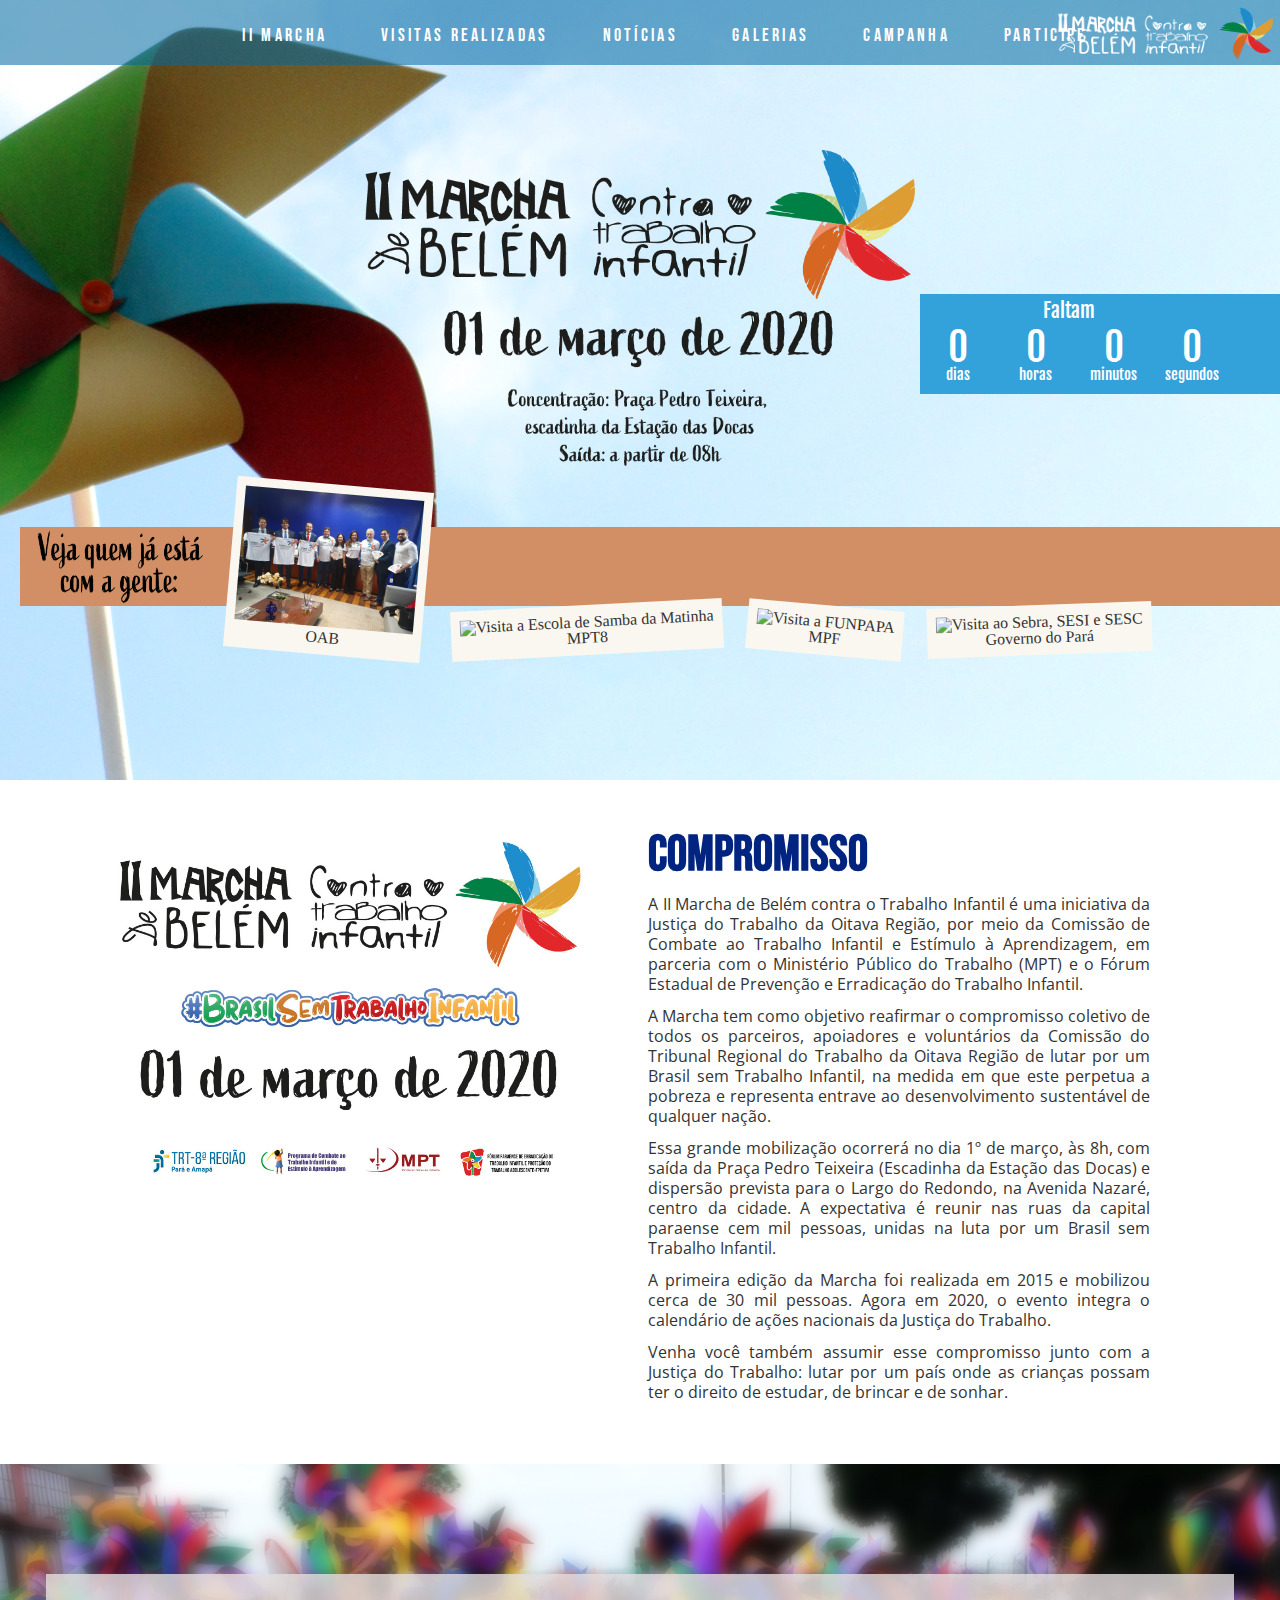
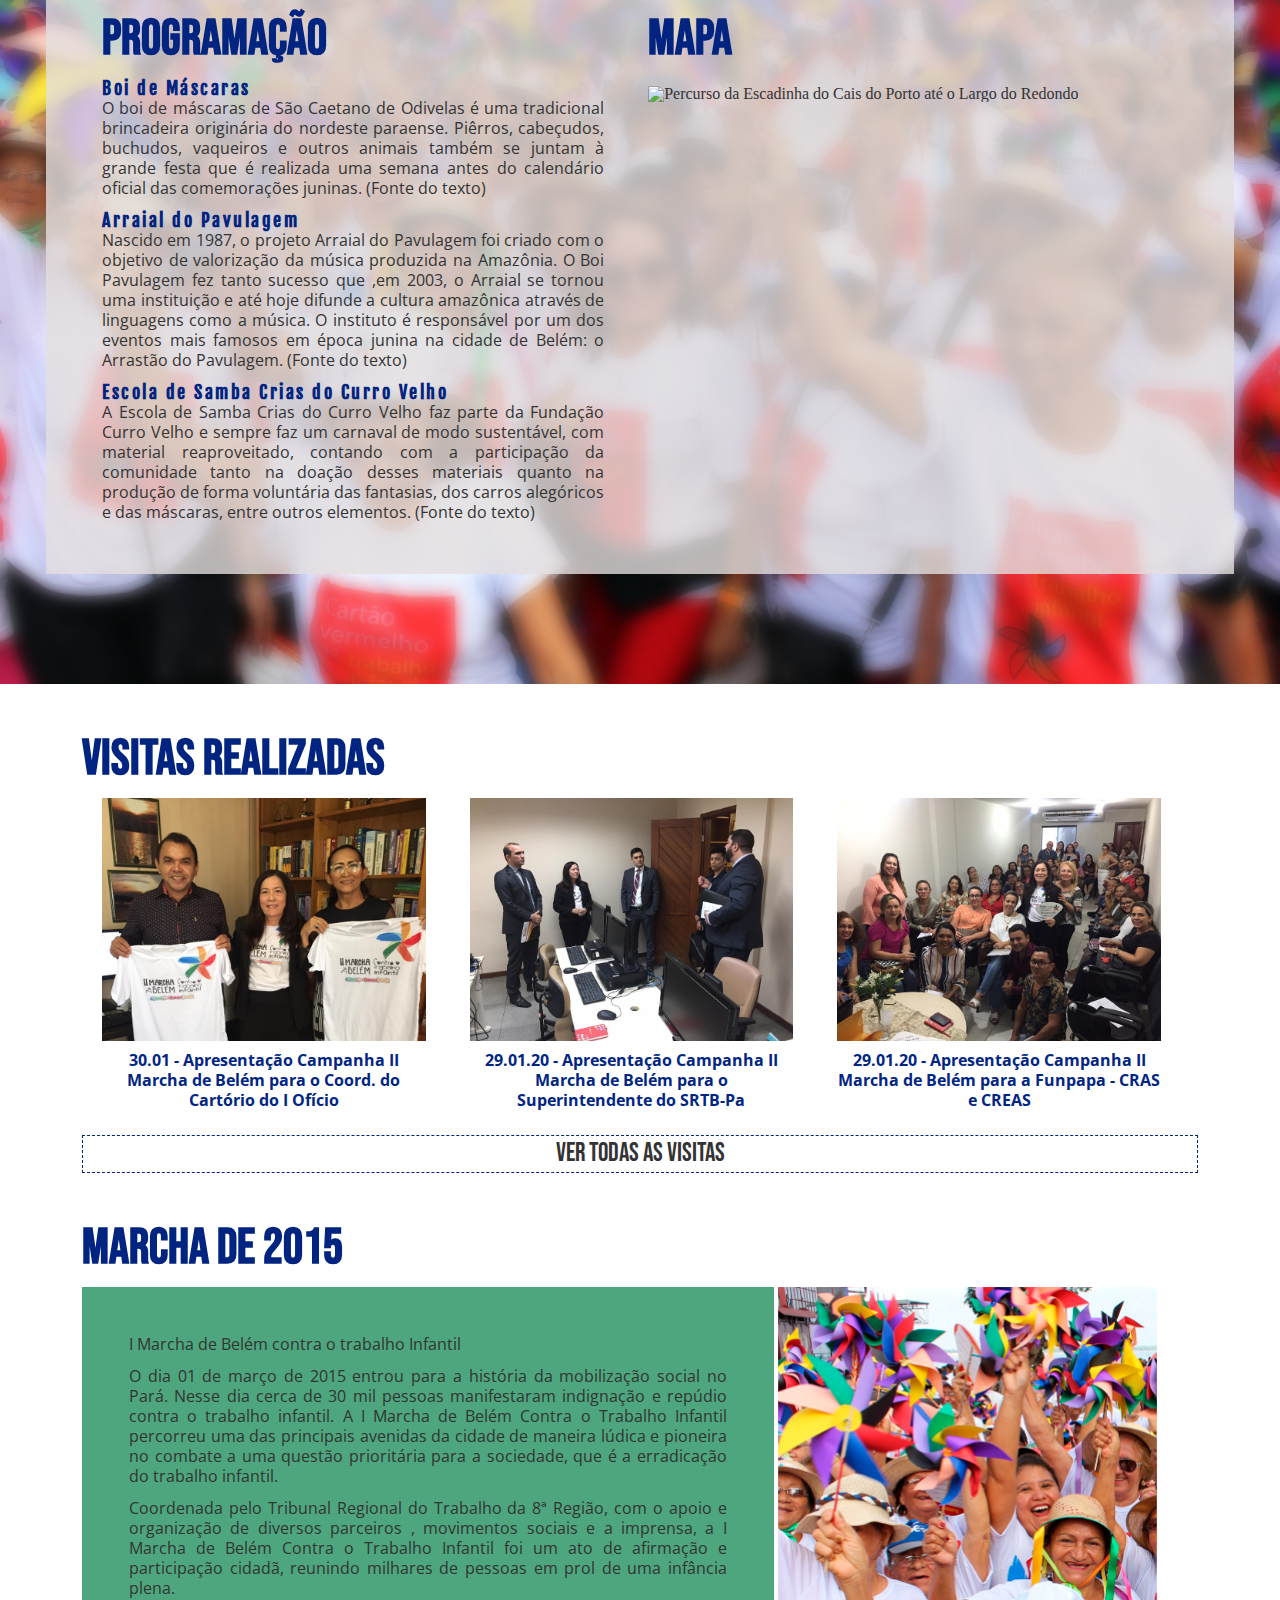
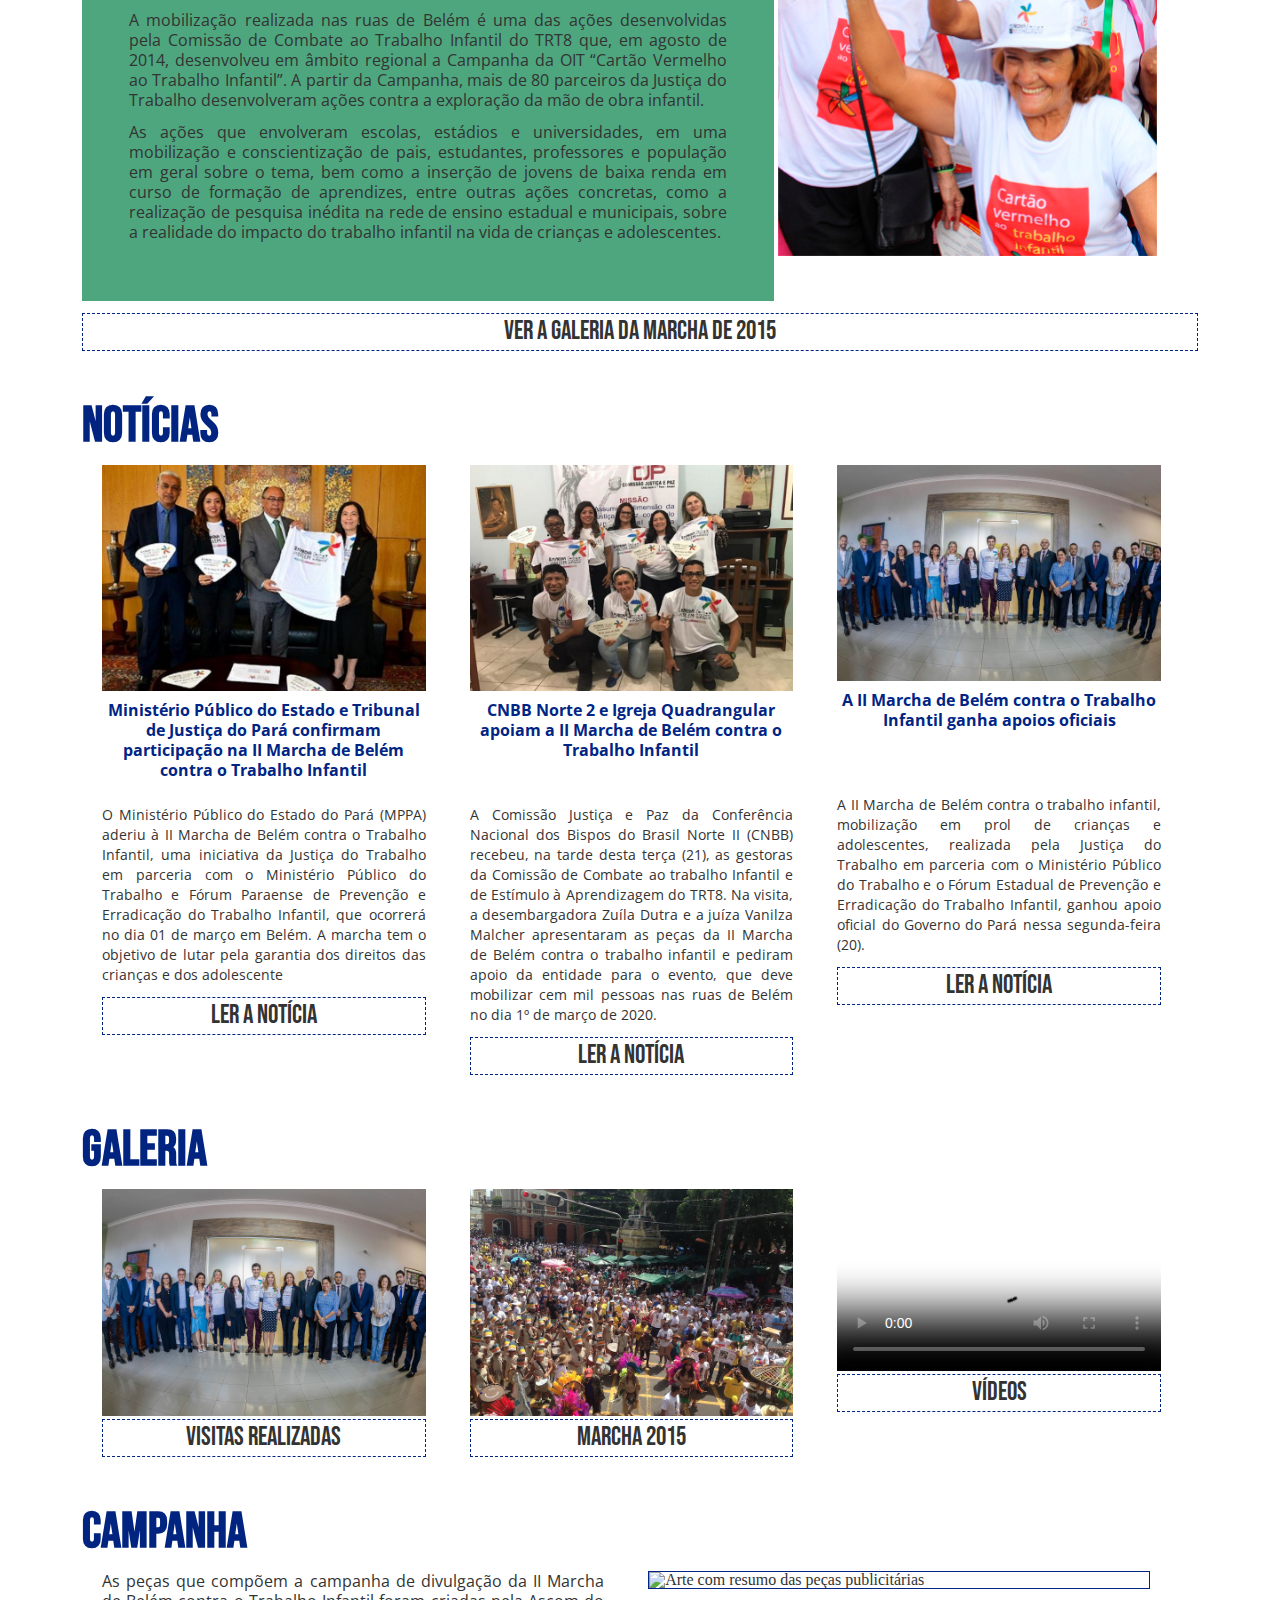
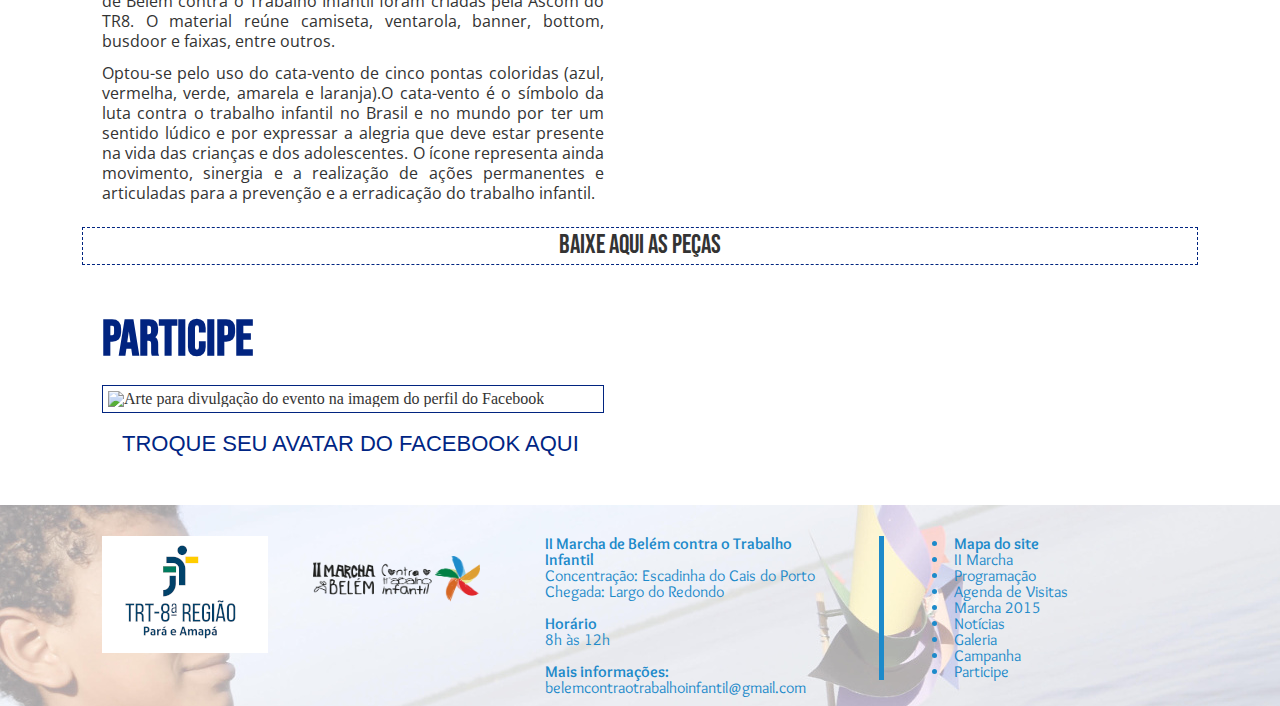
==== prototype/trt8-hotsite-ii-marcha/index.html @ 5d2ef223 "controle de cache de proxies" ====
<!DOCTYPE html>
<html lang="pt-br">
<head>
    <meta charset="UTF-8">
    <meta name="viewport" content="width=device-width, initial-scale=1.0">
    <meta http-equiv="X-UA-Compatible" content="ie=edge">
    <meta http-equiv="Cache-Control" content="max-age=21600">
    <meta http-equiv="Expires" content="0" />
    <link href="https://fonts.googleapis.com/css?family=Bebas+Neue|Fjalla+One|Open+Sans|Overlock&display=swap" rel="stylesheet">
    <link rel="stylesheet" href="style.css?v=20200204">
    <link rel="stylesheet" href="style_menu.css?v=20200204">
    <link rel="stylesheet" href="style_media.css?v=20200204">
    <title>II Marcha Contra o Trabalho Infantil</title>
</head>
<body>
    <section id="inicio">
        <div id="inicio-wrap">
            <div class="menu-principal-bg">
                <div class="menu-principal-wrapper">
                    <input type="checkbox" id="chk">
                    <label for="chk" class="show-menu-btn">
                        <i class="fas fa-ellipsis-h">MENU</i>
                    </label>
                    <ul class="menu-principal">
                        <li><a href="#compromisso" onclick="document.getElementById('chk').checked = false;">II MARCHA</a></li>
                        <li><a href="#agenda-visitas" onclick="document.getElementById('chk').checked = false;">VISITAS REALIZADAS</a></li>
                        <li><a href="#noticias" onclick="document.getElementById('chk').checked = false;">NOTÍCIAS</a></li>
                        <li><a href="#galeria" onclick="document.getElementById('chk').checked = false;">GALERIAS</a></li>
                        <li><a href="#material-evento" onclick="document.getElementById('chk').checked = false;">CAMPANHA</a></li>
                        <li><a href="#participe" onclick="document.getElementById('chk').checked = false;">PARTICIPE</a>
                            <label for="chk" class="hide-menu-btn">
                                <i class="fas fa-times">X</i>
                            </label>
                        </li>
                    </ul>
                    <div id="logo-menu">
                       <a href="#"><img src="img/logo-marcha-menu.png" alt="Logotipo II Marcha Contra o Trabalho Infantil"></a> 
                    </div>
                </div>
            </div>
            <div id="logo-marcha-inicio-central">
                <img src="img/logo-marcha-inicio-central.png" alt="II Marcha de Belém Contra o Trabalho Infantil" />
            </div>
            <div id="inicio-contador">
                <span id="inicio-contador-titulo">Faltam</span>

                <div class="inicio-contador-celula">
                  <div id="inicio-contador-dias">0</div>
                  <div class="inicio-contador-label">dias</div>
                </div>

                <div class="inicio-contador-celula">
                  <div id="inicio-contador-horas">0</div>
                  <div class="inicio-contador-label">horas</div>
                </div>

                <div class="inicio-contador-celula">
                  <div id="inicio-contador-minutos">0</div>
                  <div class="inicio-contador-label">minutos</div>
                </div>

                <div class="inicio-contador-celula">
                  <div id="inicio-contador-segundos">0</div>
                  <div class="inicio-contador-label">segundos</div>
                </div>

            </div>
            <div id="imagens-rodape-inicio-wrap">
                <div class="bg-imagens-rodape-inicio">
                    <img src="img/logo-marcha-inicio-inferior.png" alt="Veja quem já está com a gente" />
                </div>
                <div class="imagens-rodape-inicio-block">
                    <div class="imagem1-rodape-inicio">
                      <img src="img/visita-oab.jpg" alt="Visita a OAB" />
                      <span>OAB</span>
                    </div>
                    <div class="imagem2-rodape-inicio">
                      <img src="img/visita-mpt8.jpg" alt="Visita a Escola de Samba da Matinha" />
                      <span>MPT8</span>
                    </div>
                    <div class="imagem3-rodape-inicio">
                      <img src="img/visita-mpf.jpg" alt="Visita a FUNPAPA" />
                      <span>MPF</span>
                    </div>
                    <div class="imagem4-rodape-inicio">
                      <img src="img/visita-gov-para.jpg" alt="Visita ao Sebra, SESI e SESC" />
                      <span>Governo do Pará</span>
                    </div>
                 </div>
            </div>
        </div>   
    </section>

    <section id="compromisso">
        <div class="xp-section-wrapper">
                <div class="xp-col-2">
                    <img class="logo-data-compromisso" src="img/logo-data-compromisso.jpg" alt="A II Marcha ocorrerá em 1º de março de 2020">
                </div>
                <div class="xp-col-2">
                    <h1 class="xp-section-title">COMPROMISSO</h1>                 
                    <div class="xp-section-text">
                        <p>A II Marcha de Belém contra o Trabalho Infantil é
                        uma iniciativa da Justiça do Trabalho da Oitava
                        Região, por meio da Comissão de Combate ao Trabalho
                        Infantil e Estímulo à Aprendizagem, em parceria com
                        o Ministério Público do Trabalho (MPT) e o Fórum
                        Estadual de Prevenção e  Erradicação do Trabalho
                        Infantil.</p>
                        
                        <p>A Marcha tem como objetivo reafirmar o compromisso
                        coletivo de todos os parceiros, apoiadores e
                        voluntários da Comissão do Tribunal Regional do
                        Trabalho da Oitava Região de lutar por um Brasil sem
                        Trabalho Infantil, na medida em que este perpetua a
                        pobreza e representa entrave ao desenvolvimento
                        sustentável de qualquer nação.</p>
                        
                        <p>Essa grande mobilização ocorrerá no dia 1º de março,
                        às 8h, com saída da Praça Pedro Teixeira (Escadinha
                        da Estação das Docas) e dispersão prevista para o
                        Largo do Redondo, na Avenida Nazaré, centro da
                        cidade. A expectativa é reunir nas ruas da capital
                        paraense cem mil pessoas, unidas na luta por um
                        Brasil sem Trabalho Infantil.</p>
                        
                        <p>A primeira edição da Marcha foi realizada em 2015 e
                        mobilizou cerca de 30 mil pessoas. Agora em 2020, o
                        evento integra o calendário de ações nacionais da
                        Justiça do Trabalho.</p>
                        
                        <p>Venha você também assumir esse compromisso junto com
                        a Justiça do Trabalho:  lutar por um país onde as
                        crianças possam ter o direito de estudar, de brincar
                        e de sonhar.</p>
                    </div>
                </div>
        </div>
    </section>

    <section id="programacao">
        <div class="xp-section-wrapper programacao-wrapper">
            <div class="xp-col-2">
                <h2 class="xp-section-title">PROGRAMAÇÃO</h2>
                <div class="xp-section-text">
                    <h3>Boi de Máscaras</h3>
                    <p>O boi de máscaras de São Caetano de Odivelas é uma
                    tradicional brincadeira originária do nordeste paraense.
                    Piêrros, cabeçudos, buchudos, vaqueiros e outros animais
                    também se juntam à grande festa que é realizada uma
                    semana antes do calendário oficial das comemorações
                    juninas. <a target="_blank"
                    href="http://basilio.fundaj.gov.br/pesquisaescolar/index.php?option=com_content&view=article&id=1019%3Aboi-de-mascaras-de-sao-caetano-de-odivelas&catid=37%3Aletra-b&Itemid=1)">(Fonte
                    do texto)</a>
                    </p>
                </div>
                <div class="xp-section-text">
                    <h3>Arraial do Pavulagem</h3>
                    <p>Nascido em 1987, o projeto Arraial do Pavulagem foi
                    criado com o objetivo de valorização da música produzida
                    na Amazônia. O Boi Pavulagem fez tanto sucesso que ,em
                    2003, o Arraial se tornou uma instituição e até hoje
                    difunde a cultura amazônica através de linguagens como a
                    música. O instituto é responsável por um dos eventos
                    mais famosos em época junina na cidade de Belém: o
                    Arrastão do Pavulagem. <a target="_blank"
                    href="https://pavulagem.org/quem-somos/)">(Fonte do
                    texto)</a>
                    </p>
                </div>
                <div class="xp-section-text">
                    <h3>Escola de Samba Crias do Curro Velho</h3>
                    <p>A Escola de Samba Crias do Curro Velho faz parte da
                    Fundação Curro Velho e sempre faz um carnaval de modo
                    sustentável, com material reaproveitado, contando com a
                    participação da comunidade tanto na doação desses
                    materiais quanto na produção de forma voluntária das
                    fantasias, dos carros alegóricos e das máscaras, entre
                    outros elementos. <a target="_blank"
                    href="http://www.fcp.pa.gov.br/noticias/2380-escola-de-samba-crias-do-curro-velho-fara-ensaio-geral-neste-domingo-28">(Fonte
                    do texto)</a>
                    </p>
                </div>    
            </div>
            <div class="xp-col-2">
                <div id="mapa-titulo" >
                    <h2 class="xp-section-title">MAPA</h2>
                </div> 
                <div id="programacao-mapa-img">
                    <img src="img/mapa.png" alt="Percurso da Escadinha do Cais do Porto até o Largo do Redondo">   
                </div>
            </div>
        </div>
    </section>

    <section id="agenda-visitas">
        <div class="xp-section-wrapper">
            <h2 class="xp-section-title">VISITAS REALIZADAS</h2>
            <div class="xp-col-3">
                <img src="img/visita-cartorio-i-oficio.jpg" alt="Visita ao Cartório do I Ofício">
                <p class="xp-image-title">30.01 - Apresentação Campanha II
                Marcha de Belém para o Coord. do Cartório do I Ofício</p>
            </div>
            <div class="xp-col-3">
                <img src="img/visita-srtb-crc.jpg" alt="Visita ao SRTB-Pa">
                <p class="xp-image-title">29.01.20 - Apresentação Campanha
                II Marcha de Belém para o Superintendente do SRTB-Pa</p>
            </div>
            <div class="xp-col-3">
                <img src="img/visita-funpapa-cras-creas.jpg" alt="Visita a FUNPAPA">
                <p class="xp-image-title">29.01.20 - Apresentação Campanha
                II Marcha de Belém para a Funpapa - CRAS e CREAS</p>
            </div>
            <a class="xp-see-more" href="https://www.flickr.com/photos/186637890@N08/albums" target="_blank" rel="noopener noreferrer">
            VER TODAS AS VISITAS</a>
        </div>
    </section>

    <section id="marcha-2015">
        <div class="xp-section-wrapper">
            <h2 class="xp-section-title">MARCHA DE 2015</h2>
            <div class="marcha-2015-col-60">
                <div class="xp-section-text">
                    <p>I Marcha de Belém contra o trabalho Infantil</p>

                    <p>O dia 01 de março de 2015 entrou para a história da
                    mobilização social no Pará. Nesse dia cerca de 30 mil
                    pessoas manifestaram indignação e repúdio contra o
                    trabalho infantil. A I Marcha de Belém Contra o Trabalho
                    Infantil percorreu uma das principais avenidas da cidade
                    de maneira lúdica e pioneira no combate a uma questão
                    prioritária para a sociedade, que é a erradicação do
                    trabalho infantil.</p>
                    
                    <p>Coordenada pelo Tribunal Regional do Trabalho da 8ª
                    Região, com o apoio e organização de diversos parceiros
                    , movimentos sociais e a imprensa, a I Marcha de Belém
                    Contra o Trabalho Infantil foi um ato de afirmação e
                    participação cidadã, reunindo milhares de pessoas em
                    prol de uma infância plena.</p>

                    <p>A mobilização realizada nas ruas de Belém é uma das
                    ações desenvolvidas pela Comissão de Combate ao Trabalho
                    Infantil do TRT8 que, em agosto de 2014, desenvolveu em
                    âmbito regional a Campanha da OIT “Cartão Vermelho ao
                    Trabalho Infantil”. A partir da Campanha, mais de 80
                    parceiros da Justiça do Trabalho desenvolveram ações
                    contra a exploração da mão de obra infantil.</p>

                    <p>As ações que envolveram escolas, estádios e
                    universidades, em uma mobilização e conscientização de
                    pais, estudantes, professores e população em geral sobre
                    o tema, bem como a inserção de jovens de baixa renda em
                    curso de formação de aprendizes, entre outras ações
                    concretas, como a realização de pesquisa inédita na rede
                    de ensino estadual e municipais, sobre a realidade do
                    impacto do trabalho infantil na vida de crianças e
                    adolescentes.</p>
                </div>
            </div>
            <div class="marcha-2015-col-40">
                <img src="img/marcha-2015-destaque.jpg" alt="Foto de participante da 1º Marcha ocorrida em 2015">
            </div>
            <a class="xp-see-more" href="https://www.flickr.com/photos/186637890@N08/albums/72157712802586318"
               target="_blank">VER A GALERIA DA MARCHA DE 2015</a>
        </div>
    </section>

    <section id="noticias"> 
        <div class="xp-section-wrapper">
            <h2 class="xp-section-title">NOTÍCIAS</h2>
            <div class="xp-col-3">
                <img src="img/7598_ministerio_publico_do_estado_e_tribunal_de_justica_do_para_confirmam_participacao_na_ii_marcha_de_belem_contra_o_trabalho_infantil.jpg"
                alt="Notícia: autoridades do TJ, MPE e TRT8">
                <h3 class="xp-image-title">Ministério Público do Estado e Tribunal de Justiça do Pará confirmam participação na II Marcha de Belém contra o Trabalho Infantil</h3>
                <div class="xp-section-text">
                    <p>O Ministério Público do Estado do Pará (MPPA) aderiu à II Marcha de Belém contra o Trabalho 
                        Infantil, uma iniciativa da Justiça do Trabalho em parceria com o Ministério Público do 
                        Trabalho e Fórum Paraense de Prevenção e Erradicação do Trabalho Infantil, que ocorrerá no dia 
                        01 de março em Belém. A marcha tem o objetivo de lutar pela garantia dos direitos das crianças e dos 
                        adolescente </p>
                </div>
                <a class="xp-see-more" href="https://www.trt8.jus.br/noticias/2020/ministerio-publico-do-estado-e-tribunal-de-justica-do-para-confirmam-participacao-na"
                target="_blank" rel="noopener noreferrer">LER A NOTÍCIA</a>
            </div>
            <div class="xp-col-3">
                <img src="img/7596_cnbb_norte_2_e_igreja_quadrangular_apoiam_a_ii_marcha_de_belem_contra_o_trabalho_infantil.jpg"
                alt="Notícia: integrantes da CNBB e TRT8">
                <h3 class="xp-image-title">CNBB Norte 2 e Igreja Quadrangular apoiam a II Marcha de Belém contra o Trabalho Infantil</h3>
                <div class="xp-section-text">
                    <p>A Comissão Justiça e Paz da Conferência Nacional dos Bispos do Brasil Norte II (CNBB) recebeu, na tarde desta terça 
                        (21), as gestoras da Comissão de Combate ao trabalho Infantil e de Estímulo à Aprendizagem do TRT8. Na visita, a desembargadora Zuíla Dutra e a juíza Vanilza Malcher apresentaram as peças da II Marcha de Belém contra o trabalho infantil e pediram apoio da entidade para  o evento, 
                        que deve mobilizar cem mil pessoas nas ruas de Belém no dia 1º de março de 2020. </p>
                </div>
                <a class="xp-see-more" href="https://www.trt8.jus.br/noticias/2020/cnbb-norte-2-e-igreja-quadrangular-apoiam-ii-marcha-de-belem-contra-o-trabalho"
                target="_blank" rel="noopener noreferrer">LER A NOTÍCIA</a>
            </div>
            <div class="xp-col-3">
                <div class="noticia-item-img">
                    <img src="img/7584_a_ii_marcha_de_belem_contra_o_trabalho_infantil_ganha_apoios_oficiais_.jpg"
                    alt="Notícia: integrantes do Governo do Estado e TRT8">
                </div>
                <h3 class="xp-image-title">A II Marcha de Belém contra o Trabalho Infantil ganha apoios oficiais </h3>
                <div class="xp-section-text">
                    <p>A II Marcha de Belém contra o trabalho infantil, mobilização em prol de crianças e adolescentes, 
                        realizada pela Justiça do Trabalho em parceria com o Ministério Público do Trabalho e o Fórum Estadual de 
                        Prevenção e Erradicação do Trabalho Infantil, ganhou apoio 
                        oficial do Governo do Pará nessa segunda-feira (20). </p>
                </div>
                <a class="xp-see-more" href="https://www.trt8.jus.br/noticias/2020/ii-marcha-de-belem-contra-o-trabalho-infantil-ganha-apoios-oficiais"
                target="_blank" rel="noopener noreferrer">LER A NOTÍCIA</a>
               
            </div>
        </div>
    </section>

    <section id="galeria">
        <div class="xp-section-wrapper">
            <h2 class="xp-section-title">GALERIA</h2>
            <div class="xp-col-3">
                <a href="https://www.flickr.com/photos/186637890@N08/albums" target="_blank" rel="noopener noreferrer">
                    <img src="img/20.01.2020-Governador e secretarios.jpg" alt="Capa da Galeria das Visitas Realizadas">
                    <p class="xp-see-more">Visitas Realizadas</p>
                </a> 
            </div>
            <div class="xp-col-3">
                <a href="https://www.flickr.com/photos/186637890@N08/albums/72157712802586318" target="_blank" rel="noopener noreferrer">
                    <img src="img/marcha2015.jpg" alt="Capa da Galeria da Marcha de 2015">
                    <p class="xp-see-more">Marcha 2015</p>
                </a>
            </div>
            <div class="xp-col-3">
                <video preload="metadata" controls="controls"
                poster="marcha-redes-sociais.jpg" width="560" height="315">
                    <source src="marcha-redes-sociais.mp4" type="video/mp4">
                </video>
                <p><a class="xp-see-more" href="https://www.flickr.com/photos/186637890@N08/albums/72157712802840533" target="_blank" rel="noopener noreferrer">Vídeos</a></p>
            </div>
        </div>  
    </section>

    <section id="material-evento">
        <div class="xp-section-wrapper">
            <h2 class="xp-section-title">CAMPANHA</h2>
            <div class="xp-col-2 xp-section-text">
              <p>
              As peças que compõem a campanha de divulgação da II Marcha de
              Belém contra o Trabalho Infantil foram criadas pela Ascom do
              TR8. O material  reúne camiseta, ventarola, banner, bottom,
              busdoor e faixas, entre outros.</p>
              
              <p>Optou-se pelo uso do cata-vento de cinco pontas coloridas
              (azul, vermelha, verde, amarela e laranja).O cata-vento é o
              símbolo da luta contra o trabalho infantil no Brasil e no
              mundo por ter um sentido lúdico e por expressar a alegria que
              deve estar presente na vida das crianças e dos adolescentes. O
              ícone representa ainda movimento, sinergia e a realização de
              ações permanentes e articuladas para a prevenção e a
              erradicação do trabalho infantil.
              </p>
            </div>
            <div class="xp-col-2">
              <div class="material-pecas">
                <img src="img/pecas.jpg" alt="Arte com resumo das peças publicitárias">
              </div>
            </div>
            <div class="xp-see-more">
                <a href="campanha-ii-marcha.zip">BAIXE AQUI AS PEÇAS</a>
            </div>
        </div>
    </section>

    <section id="participe">
        <div class="xp-section-wrapper">
            <div class="xp-col-2">
                <h2 class="xp-section-title">PARTICIPE</h2>
                <a href="http://www.facebook.com/profilepicframes/?selected_overlay_id=537952740396514" target="_blank">
                <div class="facebook-avatar">
                        <img class="logo-data-compromisso" src="img/mockup-facebook.jpg" alt="Arte para divulgação do evento na imagem do perfil do Facebook">
                </div>
                <p class="btn-avatar-facebook">
                    TROQUE SEU AVATAR DO FACEBOOK AQUI
                </p>
                </a>
            </div>
        </div>
    </section>

    <section id="rodape">
        <div class="xp-footer-wrapper">
            <div class="rodape-col-20">
                <a href="https://www.trt8.jus.br">
                    <img src="img/logo-tribunal-rodape.png" alt="Logo do TRT8">
                </a>
            </div>
            <div class="rodape-col-20 rodape-logo-marcha">
                <img src="img/logo-marcha-rodape.png" alt="Logo do Evento">
            </div>
            <div class="rodape-col-40">
                <div class="rodape-endereco-marcha">
                    <p class="endereco-titulo marcha-titulo"><b>II Marcha de Belém contra o Trabalho  Infantil</b></p>
                    <p>Concentração: Escadinha do Cais do Porto</p>
                    <p>Chegada: Largo do Redondo</p>
                    <br>
                    <p class="endereco-titulo horario-titulo"><b>Horário</b></p>
                    <p>8h às 12h</p>
                    <br>
                    <p class="endereco-titulo informacoes-titulo"><b>Mais informações:</b></p>
                    <p>belemcontraotrabalhoinfantil@gmail.com</p>
                </div>
            </div>
            <div class="rodape-col-40">
                <div class="mapa-site">
                   <ul>
                       <li class="mapa-titulo">Mapa do site</li>
                       <li><a href="#compromisso">II Marcha</a>
                       <li><a href="#programacao">Programação</a></li>
                       <li><a href="#agenda-visitas">Agenda de Visitas</a></li>
                       <li><a href="#marcha-2015">Marcha 2015</a></li>
                       <li><a href="#noticias">Notícias</a></li>
                       <li><a href="#galeria">Galeria</a></li>
                       <li><a href="#material-evento">Campanha</a></li>
                       <li><a href="#participe">Participe</a></li>
                   </ul>
                </div>
            </div>
        </div>
    </section>  

    <script src="jquery-3.4.1.min.js"></script>
    <script src="script.js"></script>
</body>
</html>
---- prototype/trt8-hotsite-ii-marcha/style.css ----
/*
**  Reset CSS
*/

html, body, div, span, applet, object, iframe, h1, h2, h3, h4, h5, h6, p,
blockquote, pre, a, abbr, acronym, address, big, cite, code, del, dfn, em,
img, ins, kbd, q, s, samp, small, strike, strong, sub, sup, tt, var, b, u,
i, center, dl, dt, dd, ol, ul, li, fieldset, form, label, legend, table,
caption, tbody, tfoot, thead, tr, th, td, article, aside, canvas, details,
embed, figure, figcaption, footer, header, hgroup, menu, nav, output, ruby,
section, summary, time, mark, audio, video {
    margin: 0;
    padding: 0;
    border: 0;
    font-size: 100%;
    font: inherit;
    vertical-align: baseline;
    color: #333;
}

article, aside, details, figcaption, figure, footer, header, hgroup, menu,
nav, section {
    display: block;
}

body {
    line-height: 1;
}

ol, ul {
    list-style: none;
}

blockquote, q {
    quotes: none;
}

blockquote:before, blockquote:after, q:before, q:after {
    content: '';
    content: none;
}

table {
    border-collapse: collapse;
    border-spacing: 0;
}

img {
    width: 100%;
}

a {
    text-decoration: none;
}

/*
**  Classes Comuns
*/

.xp-col-2 {
    display: inline-block;
    width: 45%;
    padding: 0 20px;
    vertical-align: top;
}

.xp-col-3 {
    display: inline-block;
    width: 29%;
    padding: 0 20px;
    vertical-align: top;
}

.xp-section-wrapper {
    margin: 50px auto 50px;
    width: 1116px;
}

.xp-section-wrapper-no-margin {
    margin: 0px auto;
    width: 1116px;
}

.xp-footer-wrapper {
    margin: 30px auto 0;
    width: 1116px;
}

.xp-section-title {
    color: #012480;
    font-family: "Bebas Neue", Helvetica;
    font-size: 50px;
    font-weight: bold;
    margin: 0 0 14px 0;
}

.xp-image-title {
    font-family: "Open Sans";
    font-weight: bold;
    font-size: 16px;
    text-align: center;
    margin: 6px 0 25px 0;
    line-height: 20px;
    color: #002584;
}

.xp-section-text {
    font-family: Open Sans;
    line-height: 20px;
    margin: 0 0 12px 0;
}

.xp-section-text p {
    text-align: justify;
    margin: 0 0 12px 0;
}

.xp-see-more {
    font-family: "Bebas Neue", Helvetica;
    font-size: 26px;
    text-decoration: none;
    border: 1px dashed #012480;
    padding: 5px 10px;
    display: block;
    margin: 0 auto;
    text-align: center;
}

.xp-see-more:hover {
    background: #CCC;
}

/*
**  :: Primeira seção da página inicial
**  :: Menu, contador e faixa de imagens
*/

#inicio-wrap {
    width: 100%;
    min-height: 780px;
    background: url('img/fundo-inicio.jpg') 0px -152px no-repeat;
}

.menu-principal-bg {
    width: 100%;
    background: rgba(0, 103, 160, 0.55);
}

.menu-principal-wrapper {
    text-align: center;
}

.menu-principal {
    list-style: none;
}

.menu-principal li {
    display: inline-block;
    padding: 27px 0 20px 50px;
}

.menu-principal li a {
    text-decoration: none;
    color: white;
    font-family: "Bebas Neue", Helvetica;
    font-size: 18px;
    letter-spacing: 3.3px;
}

#logo-menu {
    position: absolute;
    right: 0px;
    top: 0px;
    padding: 5px;
}

#logo-marcha-inicio-central {
    margin: 85px auto 0px;
    width: 43%;
}

#logo-marcha-inicio-central img {
    width: 100%;
}


#imagens-rodape-inicio-wrap {
    padding: 0 0 0 285px;
    position: relative;
}

.imagens-rodape-inicio-block {
    text-align: center;
    position: absolute;
    top: 12px;
    margin: 0 0 0 220px;
    z-index: 1;
}

.imagens-rodape-inicio-block span {
    text-align: center;
    display: block;
}

.imagens-rodape-inicio-block > div {
    background: #f9f7ef;
    padding: 9px;
    display: inline-block;
    margin: 0 10px;
}

.imagem1-rodape-inicio {
    transform: rotate(5deg);
}

.imagem2-rodape-inicio {
    transform: rotate(-3deg);
}

.imagem3-rodape-inicio {
    transform: rotate(5deg);
}

.imagem4-rodape-inicio {
    transform: rotate(-2deg);
}

#imagens-rodape-inicio-wrap > .bg-imagens-rodape-inicio {
    height: 79px;
    background: #d28f65;
    display: block;
    position: relative;
    top: 55px;
    right: 0px;
    margin: 0 0 0 20px;
    padding: 0px;
}

#imagens-rodape-inicio-wrap > .bg-imagens-rodape-inicio img {
    width: 200px;
    height: 100%;
}

#imagens-rodape-inicio-wrap img {
    height: 134px;
    width: auto;
}

#inicio-contador {
    width: 360px;
    height: 100px;
    background: #33a2da;
    position: absolute;
    right: 0px;
    top: 294px;
    font-family: 'Fjalla One', sans-serif;
}

#inicio-contador-titulo {
    width: 83%;
    display: block;
    text-align: center;
    color: #FFFFFF;
    line-height: 34px;
    font-size: 20px;
}

.inicio-contador-celula {
    display: inline-block;
    min-width: 75px;
    text-align: center;
}

#inicio-contador-dias,
 #inicio-contador-horas,
 #inicio-contador-minutos,
 #inicio-contador-segundos {
    font-size: 39px;
}

.inicio-contador-label {
    font-size: 15px;
}

#inicio-contador-dias,
 #inicio-contador-horas,
 #inicio-contador-minutos,
 #inicio-contador-segundos,
 .inicio-contador-label {
    color: #FFFFFF;
}

/*
**  :: Segunda seção da página inicial
**  :: Compromisso do Evento
*/

#compromisso-wrap-rodape {
    height: 46px;
    clear: both;
    background: url(img/fundo-programacao.jpg) center top no-repeat;
    background-size: 100%;
}

/*
**  :: Terceira seção da página inicial
**  :: Programação e Mapa
*/

section#programacao {
    background: url(img/fundo-programacao.jpg) center top no-repeat;
    background-size: 100%;
    padding: 60px 0;
}

section#programacao h3 {
    font-weight: bold;
    font-size: 18px;
    letter-spacing: 2.5px;
    color: #012480;
    font-family: 'Fjalla One', sans-serif;
}

.programacao-wrapper {
   background-color: rgba(228, 222, 222, 0.8);
   padding: 40px 36px;
}

.programacao-titulo {
    width: 35%;
}

.programacao-item {
    padding: 8px 8px 8px 0;
    font-family: Open Sans;
    line-height: 20px;
}

#programacao-mapa-img{
    padding-top: 8px;
}

#mapa-titulo{
  width: 35%;
}

/*
**  :: Quarta seção da página inicial
**  :: Agenda de visitas
*/

.link-ver-mais {
    float: right;
    font-family: Arial, Helvetica, sans-serif;
    clear: both;
    margin: 16px 239px 0;
}

.link-ver-mais a {
    text-decoration: none;
    color: #012480;
    font-weight: bold;
    font-size: 18px;
}

.link-ver-mais-galeria {
    font-family: Arial, Helvetica, sans-serif;
    margin: 22px 12px;
    display: block;
    text-align: right;
}

.link-ver-mais-galeria a {
    text-decoration: none;
    color: #012480;
    font-weight: bold;
    font-size: 18px;
}

/*
**  :: Quinta seção da página inicial
**  :: Marcha de 2015
*/

.marcha-2015-col-60 {
    display: inline-block;
    width: 62%;
    vertical-align: top;
}

.marcha-2015-col-40 {
    display: inline-block;
    width: 34%;
}

#marcha-2015 .xp-section-text {
    padding: 47px;
    background:#4da67d;
}

/*
**  :: Sexta seção da página inicial
**  :: Notícias
*/

#noticias .xp-image-title {
    min-height: 80px;
}

#noticias .xp-section-text {
    font-size: 14px;
}

/*
**  :: Sétima seção da página inicial
**  :: Galeria de fotos e vídeos
*/

#galeria video {
    width: 100%;
    height: 100%;
}

.link-ver-mais-fotos {
    float: left;
    font-family: Arial, Helvetica, sans-serif;
    margin: 182px 67px 0;
}

.link-ver-mais-fotos a {
    text-decoration: none;
    color:#012480;
    font-weight: bold;
    font-size: 18px;
}

.ver-mais-fotos a {
    text-decoration: none;
    color:#012480;
    font-weight: bold;
    font-size: 18px;
    font-family: Arial, Helvetica, sans-serif;
}

/*
**  :: Oitava seção da página inicial
**  :: Material do Evento
*/

.material-pecas {
    border: 1px solid #012480;
    margin: 0px auto 4px;
}

/*
**  :: Nona seção da página inicial
**  :: Participe
*/

.facebook-avatar{
    padding: 5px;
    border: 1px solid #012480 ;
    margin: 20px 0 0;
}

.btn-avatar-facebook {
    padding: 20px 0 0 20px;
    text-decoration: none;
    color: #002584;
    font-size: 22px;
    font-family: "Bebas Neue Book", Helvetica;
}

/*
**  :: Rodapé
*/

section#rodape {
    background: #e1ebf7 url('img/fundo-rodape.jpg') right top no-repeat;
    padding: 1px 0 0 0;
    min-height: 200px;
}

section#rodape ul, section#rodape li, section#rodape a {
    list-style: inside;
    color: #1d8aca;
    font-family: Overlock;
    text-decoration: none; 
    font-size: 1.0em;
    margin: 0;
}

section#rodape a:hover {
    border-bottom: solid  1px #1d8aca ;
}

section#rodape img {
    width: auto;
}

.rodape-col-20 {
    display: inline-block;
    width: 15%;
    padding: 0 20px;
    vertical-align: top;
}

.rodape-col-40 {
    display: inline-block;
    width: 26%;
    padding: 0 0 0 40px;
    vertical-align: top;
}

.rodape-logo-marcha {
    padding: 20px;
}

section#rodape .rodape-logo-marcha img {
    width: 167px;
}

.endereco-titulo {
    font-weight: bold;
}

.rodape-endereco-marcha {
    position: relative;
}

.rodape-endereco-marcha p, b {
    color:  #1d8aca;
    font-family: Overlock;
    font-size: 1.0em;
}

.endereco-titulo b::before {
    background: url('img/icones-rodape.png') repeat scroll 0px 0px;
    background-position: -2px 0;
    height: 17px;
    width: 19px;
    margin: 0 6px 0 0;
    content: ".";
    color:
    transparent;
    display: inline-block;
    background-size: 71px;
    position: absolute;
    left: -27px;
}

.marcha-titulo b::before {
    background-position: 0 0;
   
}

.horario-titulo b::before {
    background-position: 44px 0;
}

.informacoes-titulo b::before {
    background-position: 21px 0;
}

.mapa-site {
    border-left: 5px solid #1d8aca;
    padding: 0 0 0 48px;

}

.mapa-titulo {
    font-weight: bold;
    list-style: none;
}
---- prototype/trt8-hotsite-ii-marcha/style_menu.css ----
.show-menu-btn, .hide-menu-btn {
  transition: 0.4s;
  font-size: 30px;
  cursor: pointer;
  display: none;
}

.show-menu-btn {
    margin: 0 auto;
    width: 150px;
    text-align: center;
}

.show-menu-btn i {
    line-height: 65px;
    color: #fff;
}

.hide-menu-btn i {
    color: #fff;
}

#chk {
  position: absolute;
  visibility: hidden;
  z-index: -1111;
}

@media screen and (max-width:1024px) {
  .show-menu-btn, .hide-menu-btn {
    display: block;
  }

  .menu-principal {
    position: fixed;
    width: 100%;
    height: 100vh;
    background: rgb(0, 103, 160);
    right: -100%;
    top: 0;
    text-align: center;
    padding: 80px 0;
    line-height: normal;
    transition: 0.7s;
    z-index: 1;
  }

  .menu-principal li {
    display: block;
    padding: 20px;
  }

  .hide-menu-btn {
    position: absolute;
    top: 40px;
    right: 40px;
  }

  #chk:checked ~ .menu-principal {
    right: 0;
  }
}
---- prototype/trt8-hotsite-ii-marcha/style_media.css ----
@media screen and (max-width: 1360px) {
    #imagens-rodape-inicio-wrap {
        padding: 0px;
    }
}

@media screen and (max-width: 1200px) {
    .xp-section-wrapper, .xp-section-wrapper-no-margin, .xp-footer-wrapper {
        width: auto;
    }
    #inicio-wrap {
        background-position: -223px -88px;
    }
    #inicio-contador {
        position: initial;
        margin: 0 auto;
    }
    #logo-menu {
        display: none;
    }
    #logo-marcha-inicio-central {
        width: 63%;
    }
    #imagens-rodape-inicio-wrap {
        min-height: 370px;
    }
    .imagens-rodape-inicio-block {
        margin: 87px 0 0 30px;
        position: initial;
    }

    #compromisso-wrap {
        width: auto;
    }
}


@media screen and (max-width: 1024px) {
    .xp-col-2 {
        display: block;
        width: auto;
    }
    #inicio-wrap {
        background-position: -361px -161px;
    }
    .menu-principal-wrapper {
        width: 100%;
    }
    #logo-menu {
        display: block;
    }
    #logo-marcha-inicio-central {
        width: 90%;
        margin: 45px auto 20px;
    }
    .programacao-wrapper {
        background-color: rgb(228, 222, 222);
    }
    .xp-footer-wrapper {
       margin: 9px auto 0;
    }
    .rodape-col-20 {
        width: auto;
        text-align: center;
        display: block;
    }
    .rodape-col-40 {
        width: 40%;
        padding: 0 0 24px 69px;
    }
}

@media screen and (max-width: 600px) {
    #inicio-contador {
        width: auto;
        text-align: center;
    }
    #inicio-contador-titulo {
        width: auto;
    }
    #logo-menu {
        display: none;
    }
    .xp-section-title {
        text-align: center;
        font-size: 42px;
    }
    .xp-col-3 {
        display: block;
        width: auto;
    }
    .rodape-col-40 {
        width: auto;
    }
    .marcha-2015-col-40, .marcha-2015-col-60 {
        width: auto;
    }
}
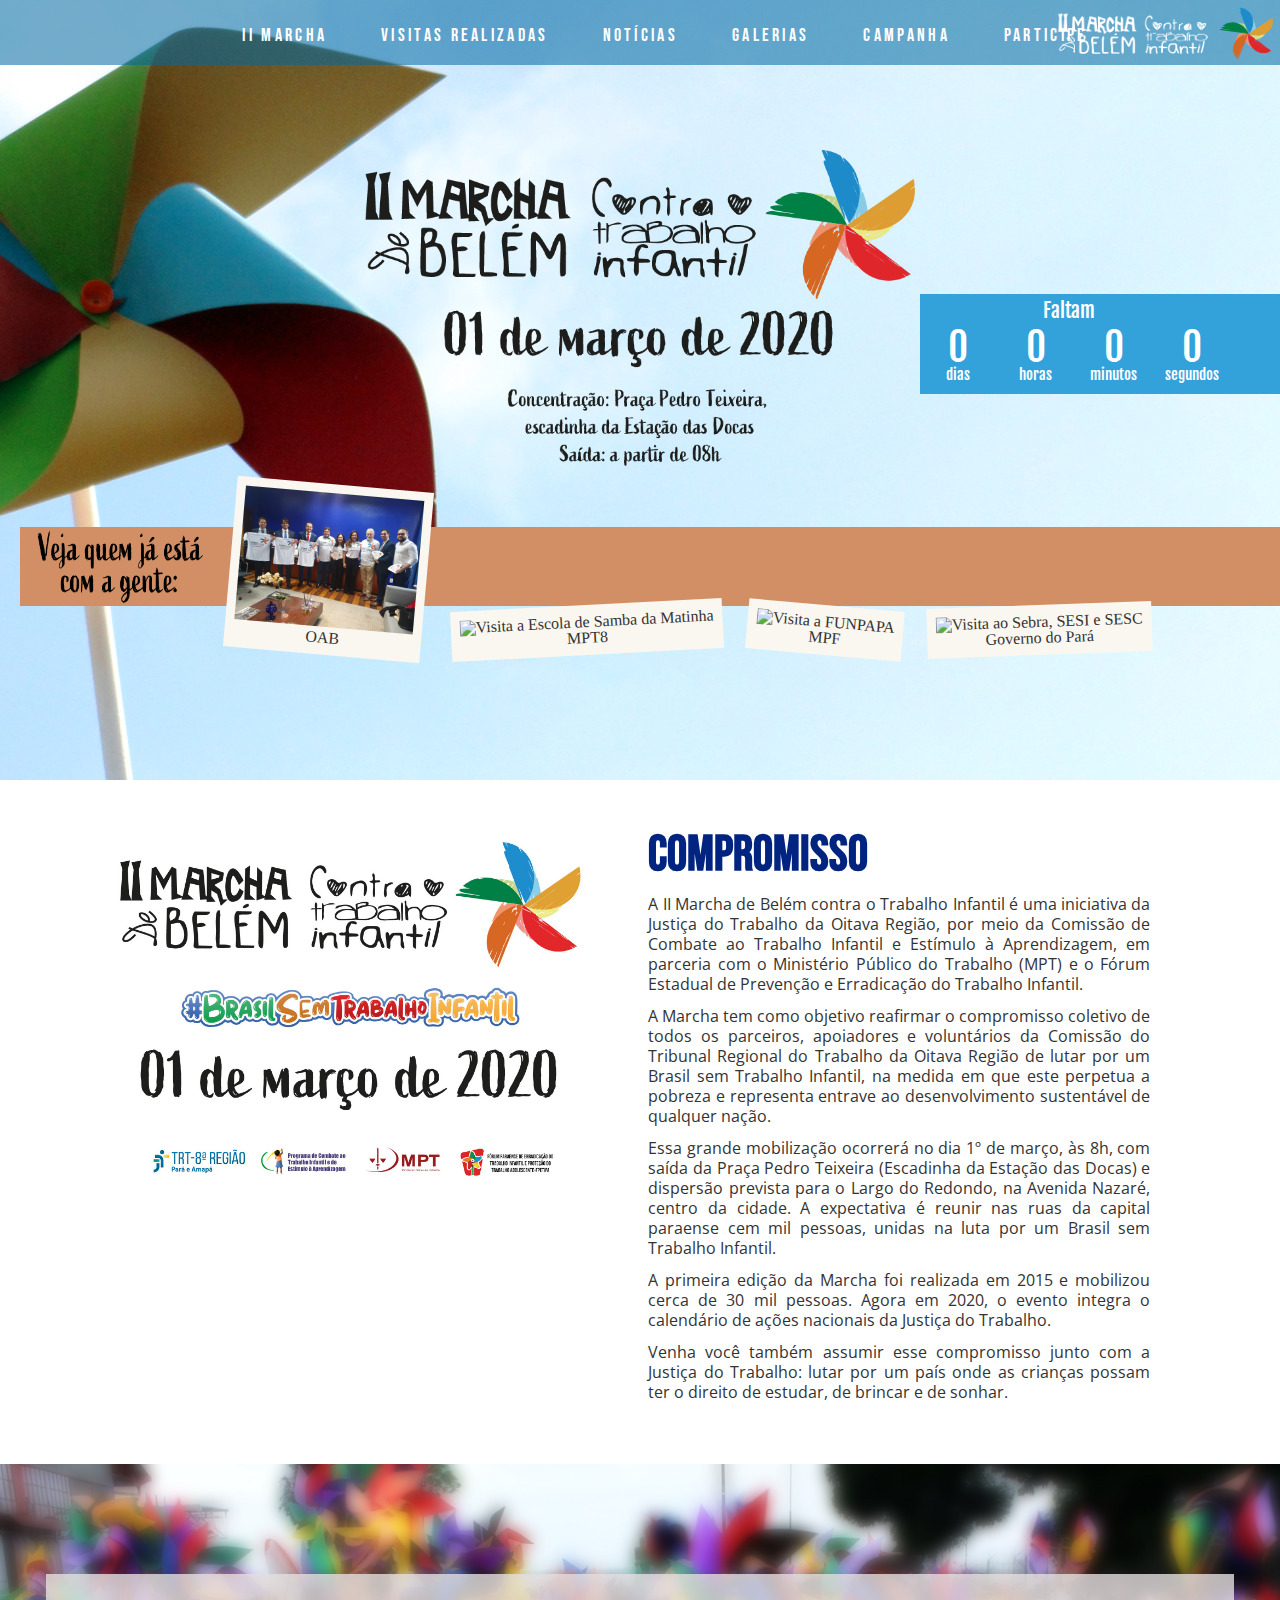
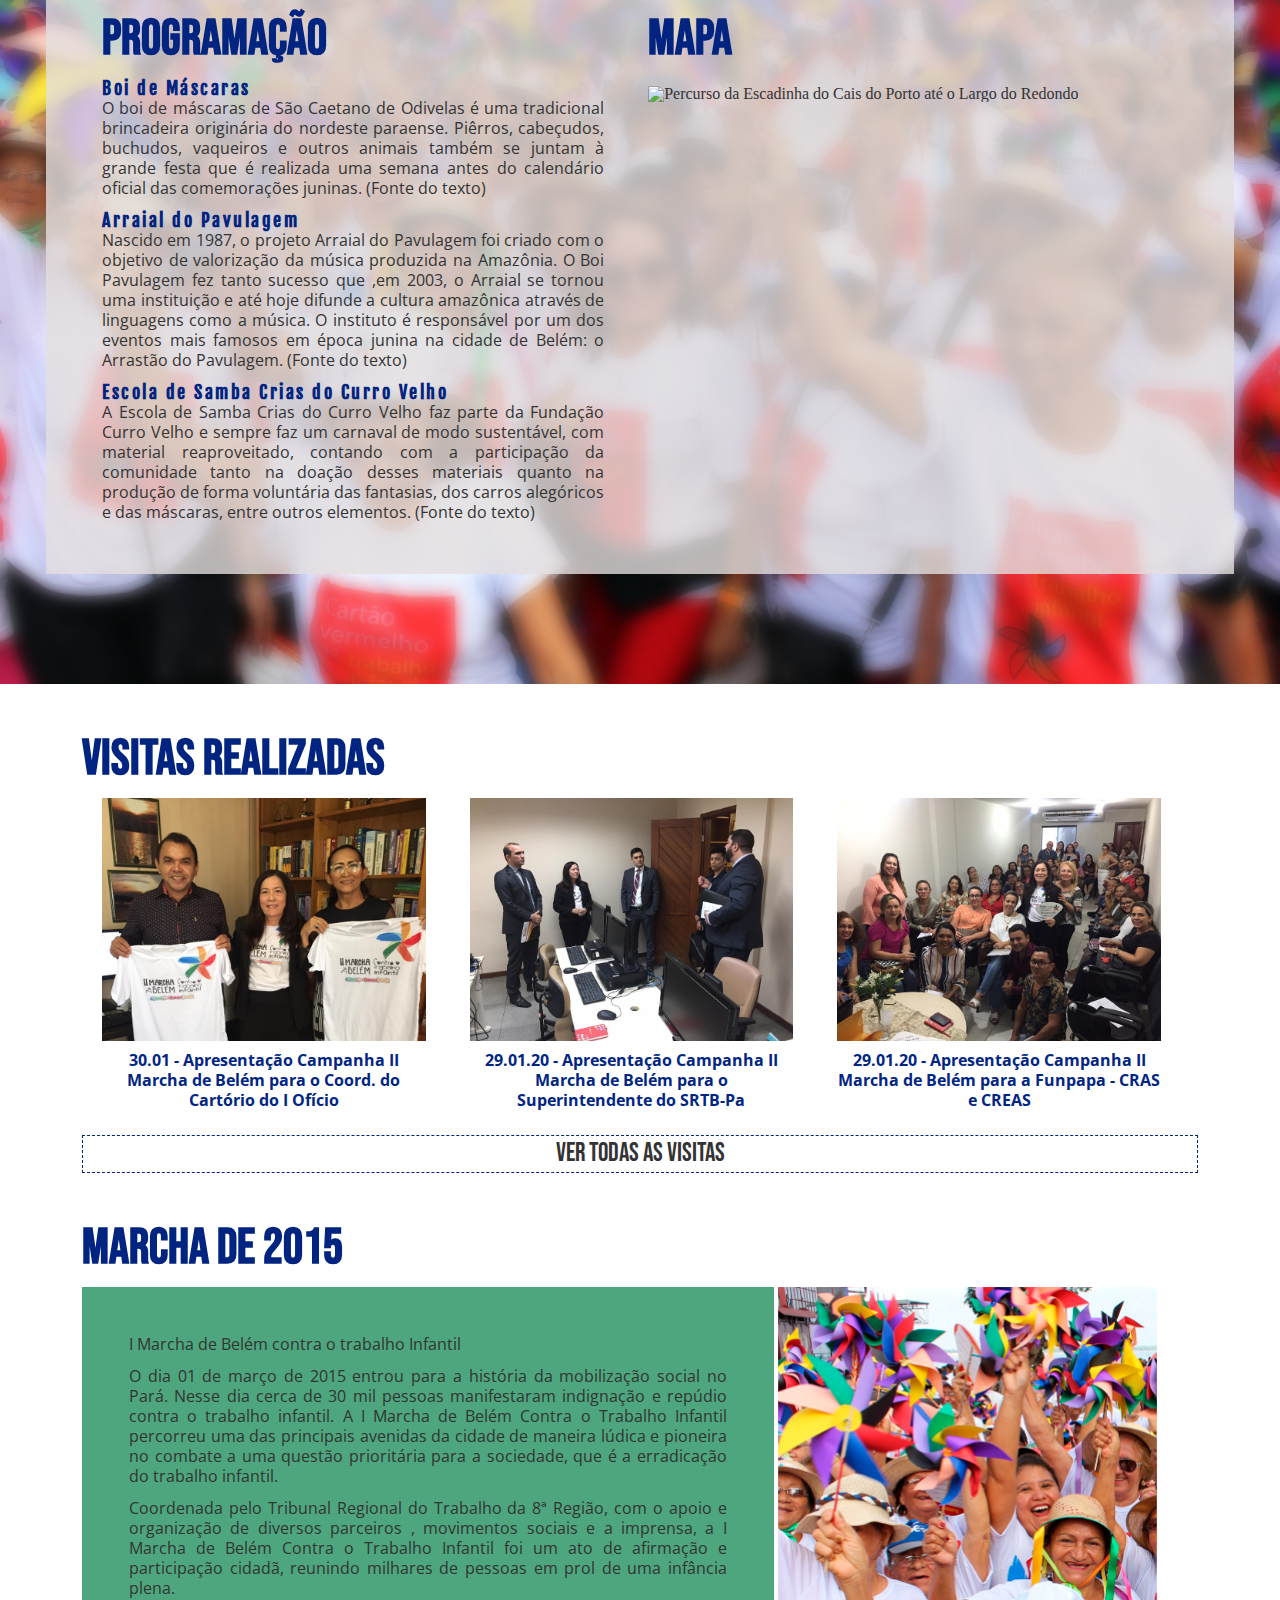
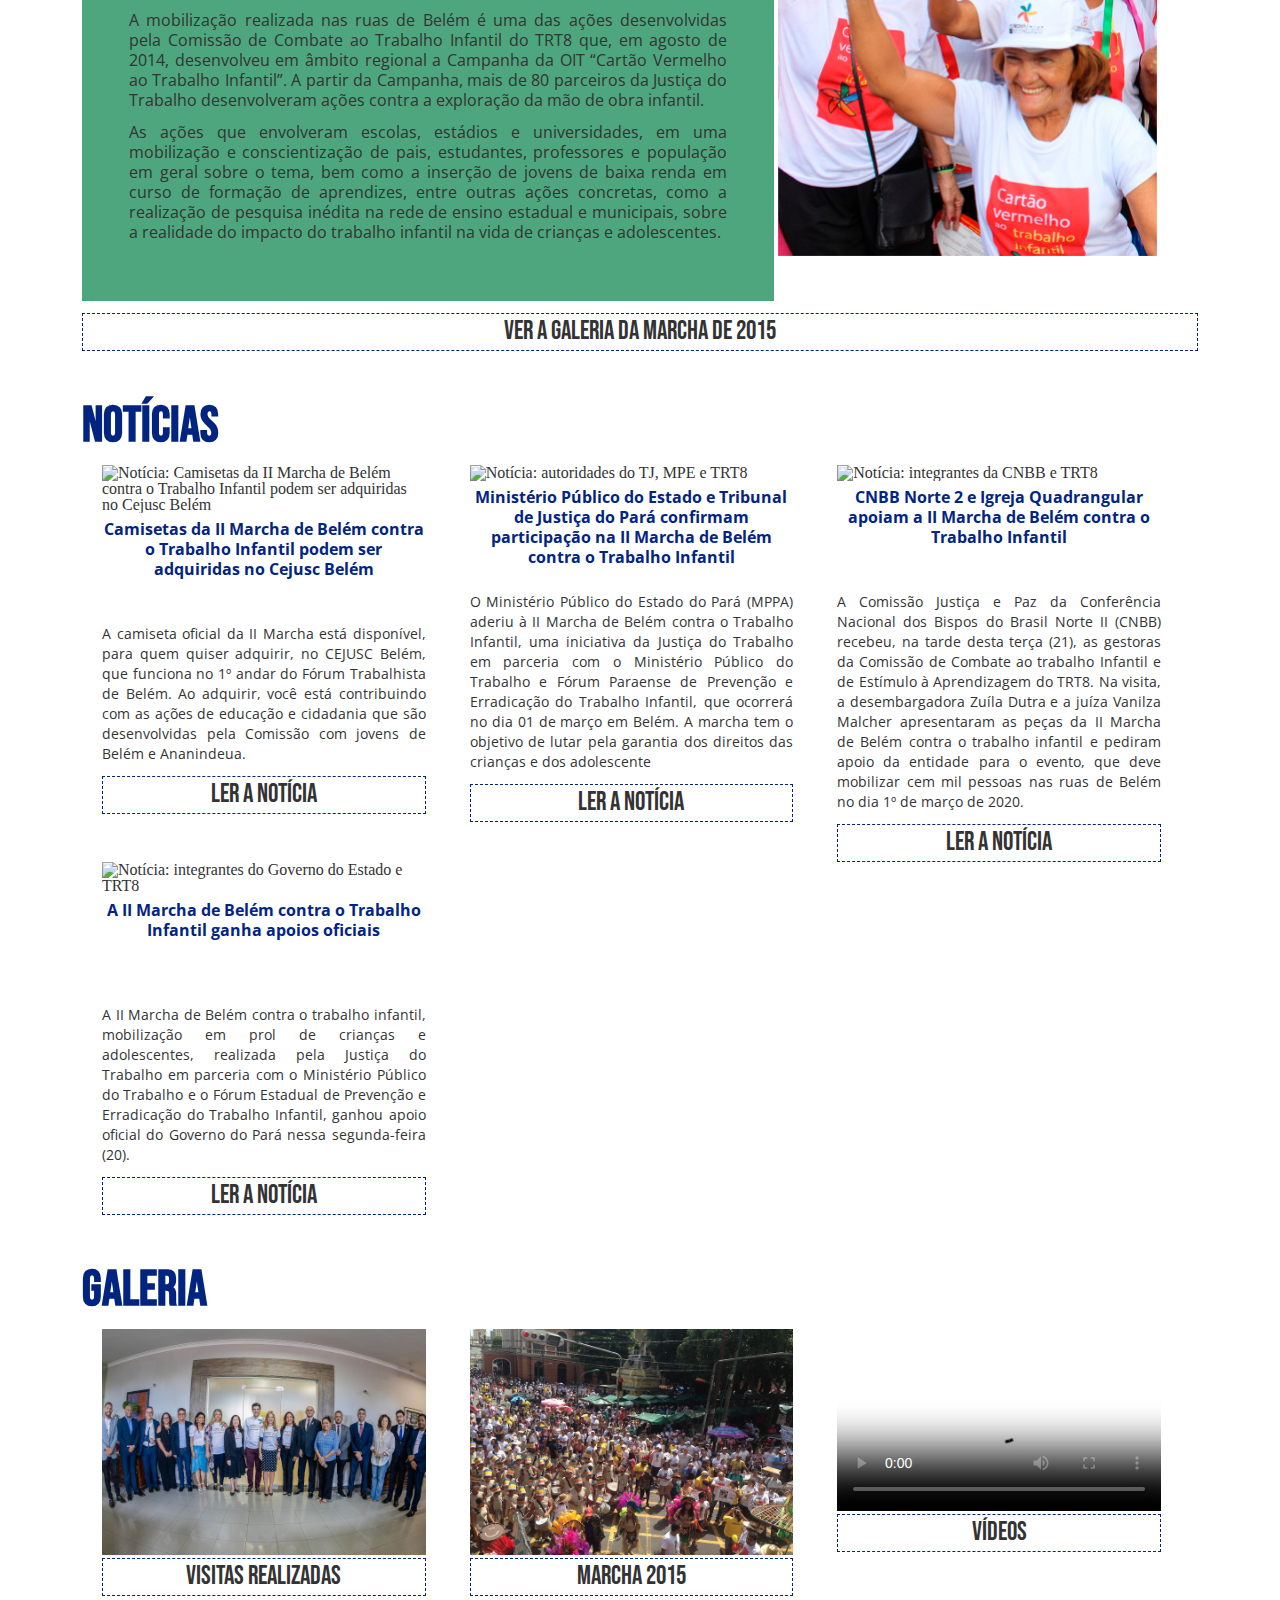
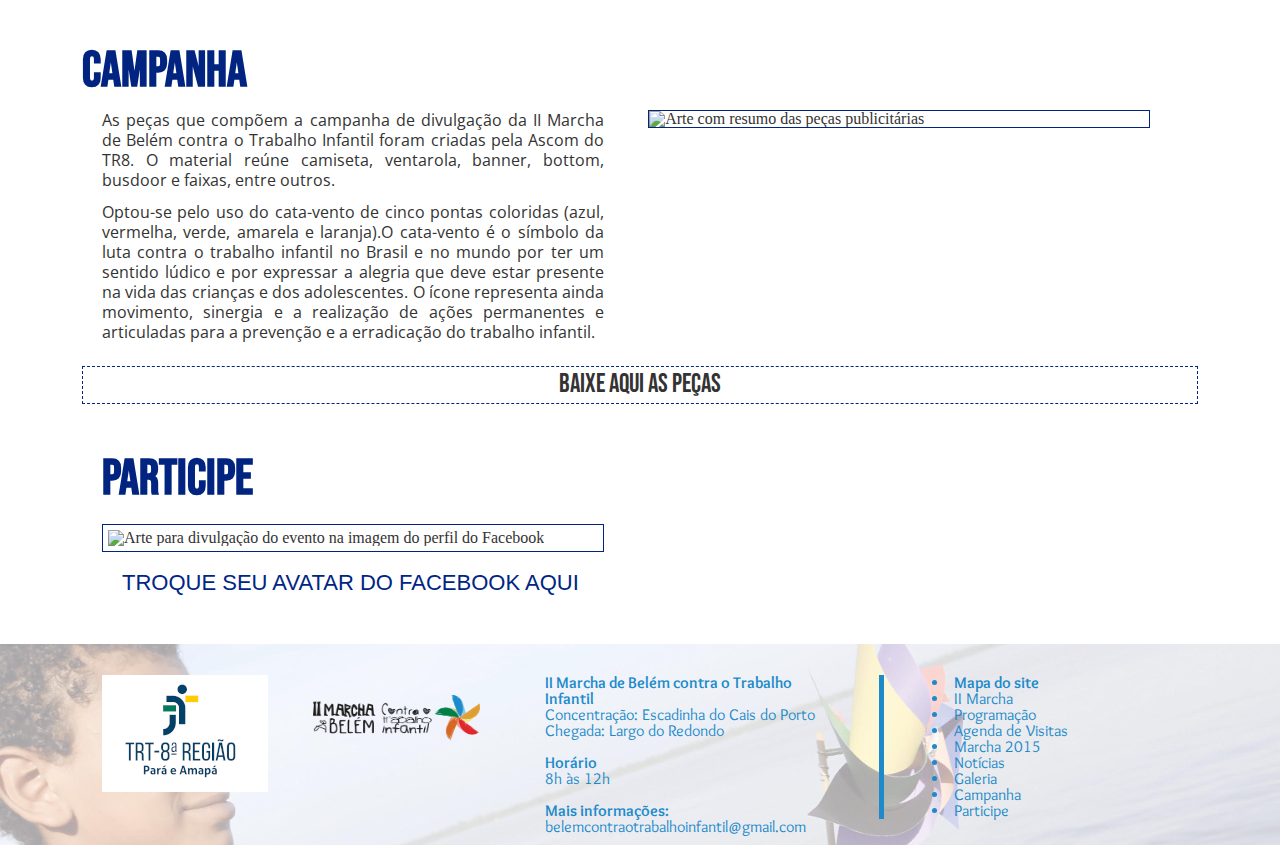
==== commit bea4a1f1: "atualizados links/imagens das noticias" ====
--- a/prototype/trt8-hotsite-ii-marcha/index.html
+++ b/prototype/trt8-hotsite-ii-marcha/index.html
@@ -269,7 +269,17 @@
         <div class="xp-section-wrapper">
             <h2 class="xp-section-title">NOTÍCIAS</h2>
             <div class="xp-col-3">
-                <img src="img/7598_ministerio_publico_do_estado_e_tribunal_de_justica_do_para_confirmam_participacao_na_ii_marcha_de_belem_contra_o_trabalho_infantil.jpg"
+                <img src="/sites/portal/files/images/noticia/7631_camisetas_da_ii_marcha_de_belem_contra_o_trabalho_infantil_podem_ser_adquiridas_no_cejusc_belem.jpg"
+                alt="Notícia: Camisetas da II Marcha de Belém contra o Trabalho Infantil podem ser adquiridas no Cejusc Belém">
+                <h3 class="xp-image-title">Camisetas da II Marcha de Belém contra o Trabalho Infantil podem ser adquiridas no Cejusc Belém</h3>
+                <div class="xp-section-text">
+                    <p>A camiseta oficial da II Marcha está disponível, para quem quiser adquirir, no CEJUSC Belém, que funciona no 1º andar do Fórum Trabalhista de Belém. Ao adquirir, você está contribuindo com as ações de educação e cidadania que são desenvolvidas pela Comissão com jovens de Belém e Ananindeua.</p>
+                </div>
+                <a class="xp-see-more" href="/noticias/2020/camisetas-da-ii-marcha-de-belem-contra-o-trabalho-infantil-podem-ser-adquiridas-no"
+                target="_blank" rel="noopener noreferrer">LER A NOTÍCIA</a>
+            </div>
+            <div class="xp-col-3">
+                <img src="/sites/portal/files/images/noticia/7598_ministerio_publico_do_estado_e_tribunal_de_justica_do_para_confirmam_participacao_na_ii_marcha_de_belem_contra_o_trabalho_infantil.jpg"
                 alt="Notícia: autoridades do TJ, MPE e TRT8">
                 <h3 class="xp-image-title">Ministério Público do Estado e Tribunal de Justiça do Pará confirmam participação na II Marcha de Belém contra o Trabalho Infantil</h3>
                 <div class="xp-section-text">
@@ -279,11 +289,11 @@
                         01 de março em Belém. A marcha tem o objetivo de lutar pela garantia dos direitos das crianças e dos 
                         adolescente </p>
                 </div>
-                <a class="xp-see-more" href="https://www.trt8.jus.br/noticias/2020/ministerio-publico-do-estado-e-tribunal-de-justica-do-para-confirmam-participacao-na"
+                <a class="xp-see-more" href="/noticias/2020/ministerio-publico-do-estado-e-tribunal-de-justica-do-para-confirmam-participacao-na"
                 target="_blank" rel="noopener noreferrer">LER A NOTÍCIA</a>
             </div>
             <div class="xp-col-3">
-                <img src="img/7596_cnbb_norte_2_e_igreja_quadrangular_apoiam_a_ii_marcha_de_belem_contra_o_trabalho_infantil.jpg"
+                <img src="/sites/portal/files/images/noticia/7596_cnbb_norte_2_e_igreja_quadrangular_apoiam_a_ii_marcha_de_belem_contra_o_trabalho_infantil.jpg"
                 alt="Notícia: integrantes da CNBB e TRT8">
                 <h3 class="xp-image-title">CNBB Norte 2 e Igreja Quadrangular apoiam a II Marcha de Belém contra o Trabalho Infantil</h3>
                 <div class="xp-section-text">
@@ -291,12 +301,12 @@
                         (21), as gestoras da Comissão de Combate ao trabalho Infantil e de Estímulo à Aprendizagem do TRT8. Na visita, a desembargadora Zuíla Dutra e a juíza Vanilza Malcher apresentaram as peças da II Marcha de Belém contra o trabalho infantil e pediram apoio da entidade para  o evento, 
                         que deve mobilizar cem mil pessoas nas ruas de Belém no dia 1º de março de 2020. </p>
                 </div>
-                <a class="xp-see-more" href="https://www.trt8.jus.br/noticias/2020/cnbb-norte-2-e-igreja-quadrangular-apoiam-ii-marcha-de-belem-contra-o-trabalho"
+                <a class="xp-see-more" href="/noticias/2020/cnbb-norte-2-e-igreja-quadrangular-apoiam-ii-marcha-de-belem-contra-o-trabalho"
                 target="_blank" rel="noopener noreferrer">LER A NOTÍCIA</a>
             </div>
             <div class="xp-col-3">
                 <div class="noticia-item-img">
-                    <img src="img/7584_a_ii_marcha_de_belem_contra_o_trabalho_infantil_ganha_apoios_oficiais_.jpg"
+                    <img src="/sites/portal/files/images/noticia/7584_a_ii_marcha_de_belem_contra_o_trabalho_infantil_ganha_apoios_oficiais_.jpg"
                     alt="Notícia: integrantes do Governo do Estado e TRT8">
                 </div>
                 <h3 class="xp-image-title">A II Marcha de Belém contra o Trabalho Infantil ganha apoios oficiais </h3>
@@ -306,7 +316,7 @@
                         Prevenção e Erradicação do Trabalho Infantil, ganhou apoio 
                         oficial do Governo do Pará nessa segunda-feira (20). </p>
                 </div>
-                <a class="xp-see-more" href="https://www.trt8.jus.br/noticias/2020/ii-marcha-de-belem-contra-o-trabalho-infantil-ganha-apoios-oficiais"
+                <a class="xp-see-more" href="/noticias/2020/ii-marcha-de-belem-contra-o-trabalho-infantil-ganha-apoios-oficiais"
                 target="_blank" rel="noopener noreferrer">LER A NOTÍCIA</a>
                
             </div>
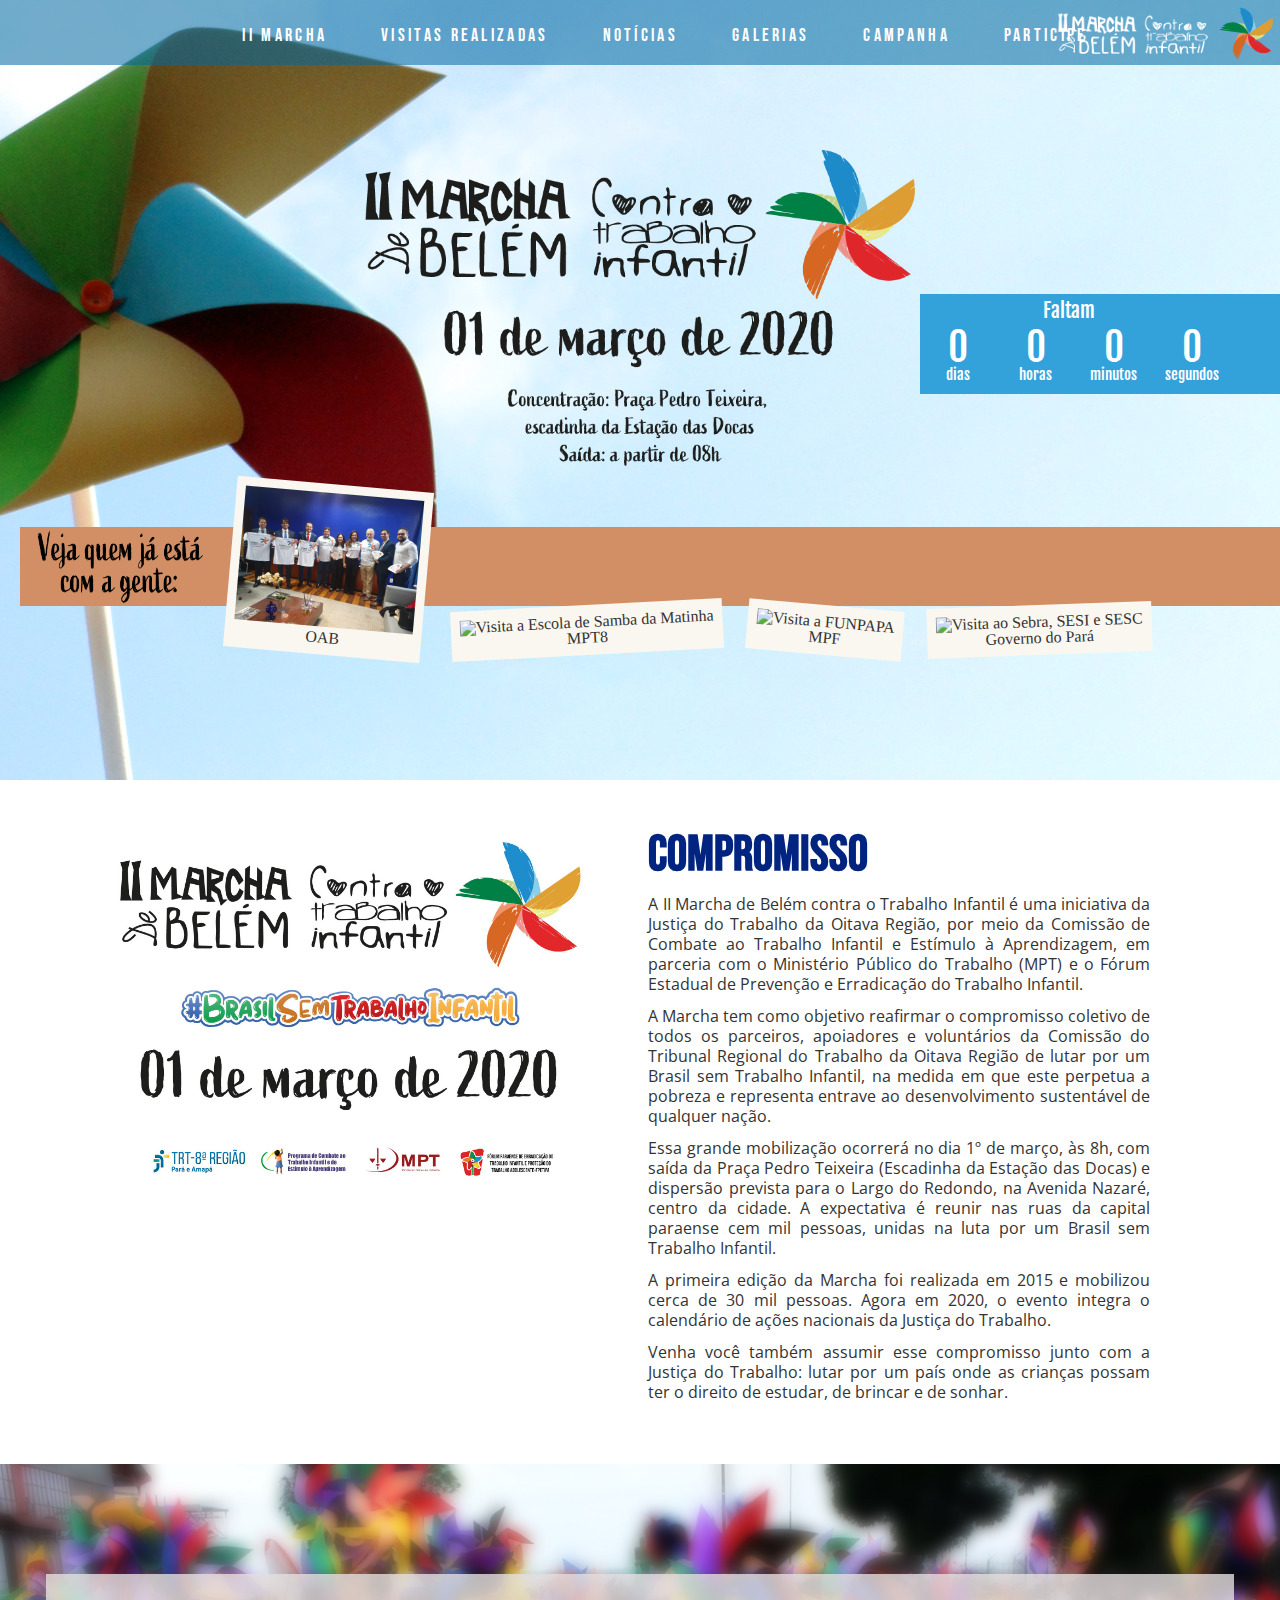
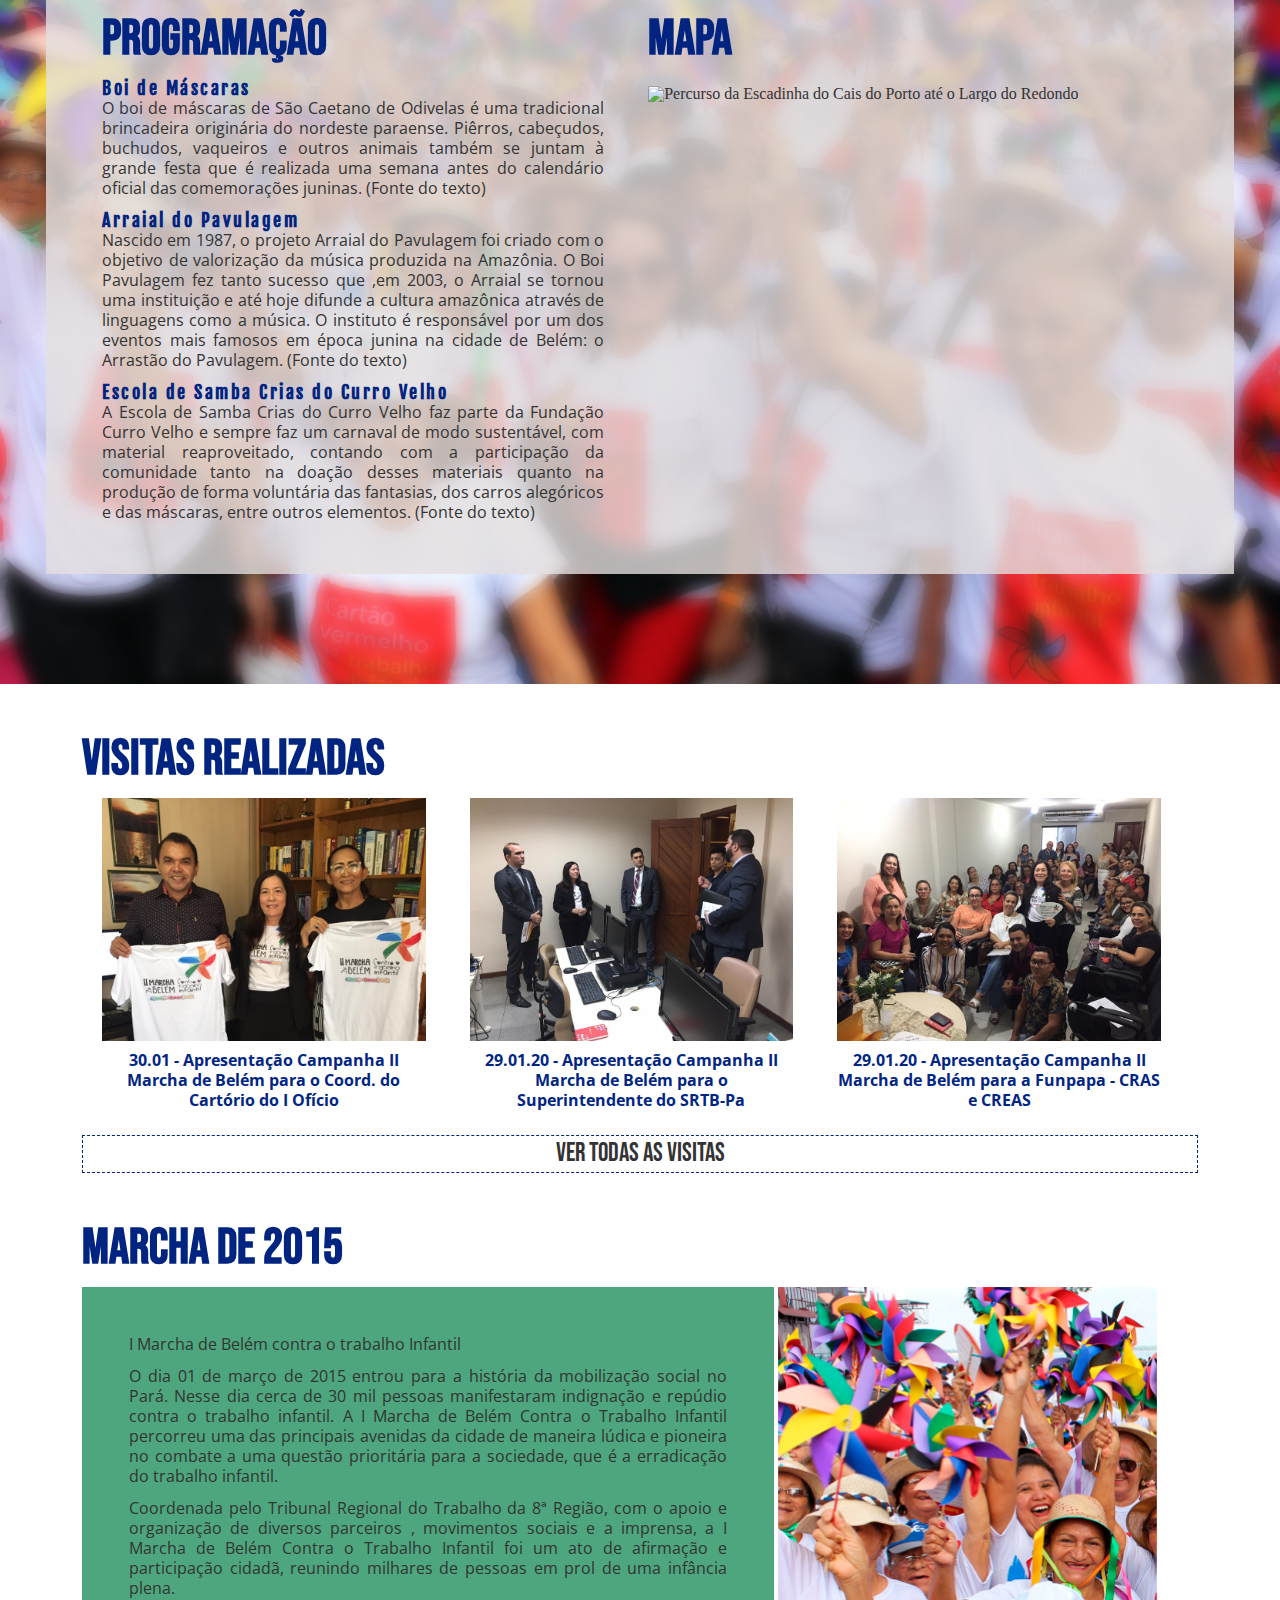
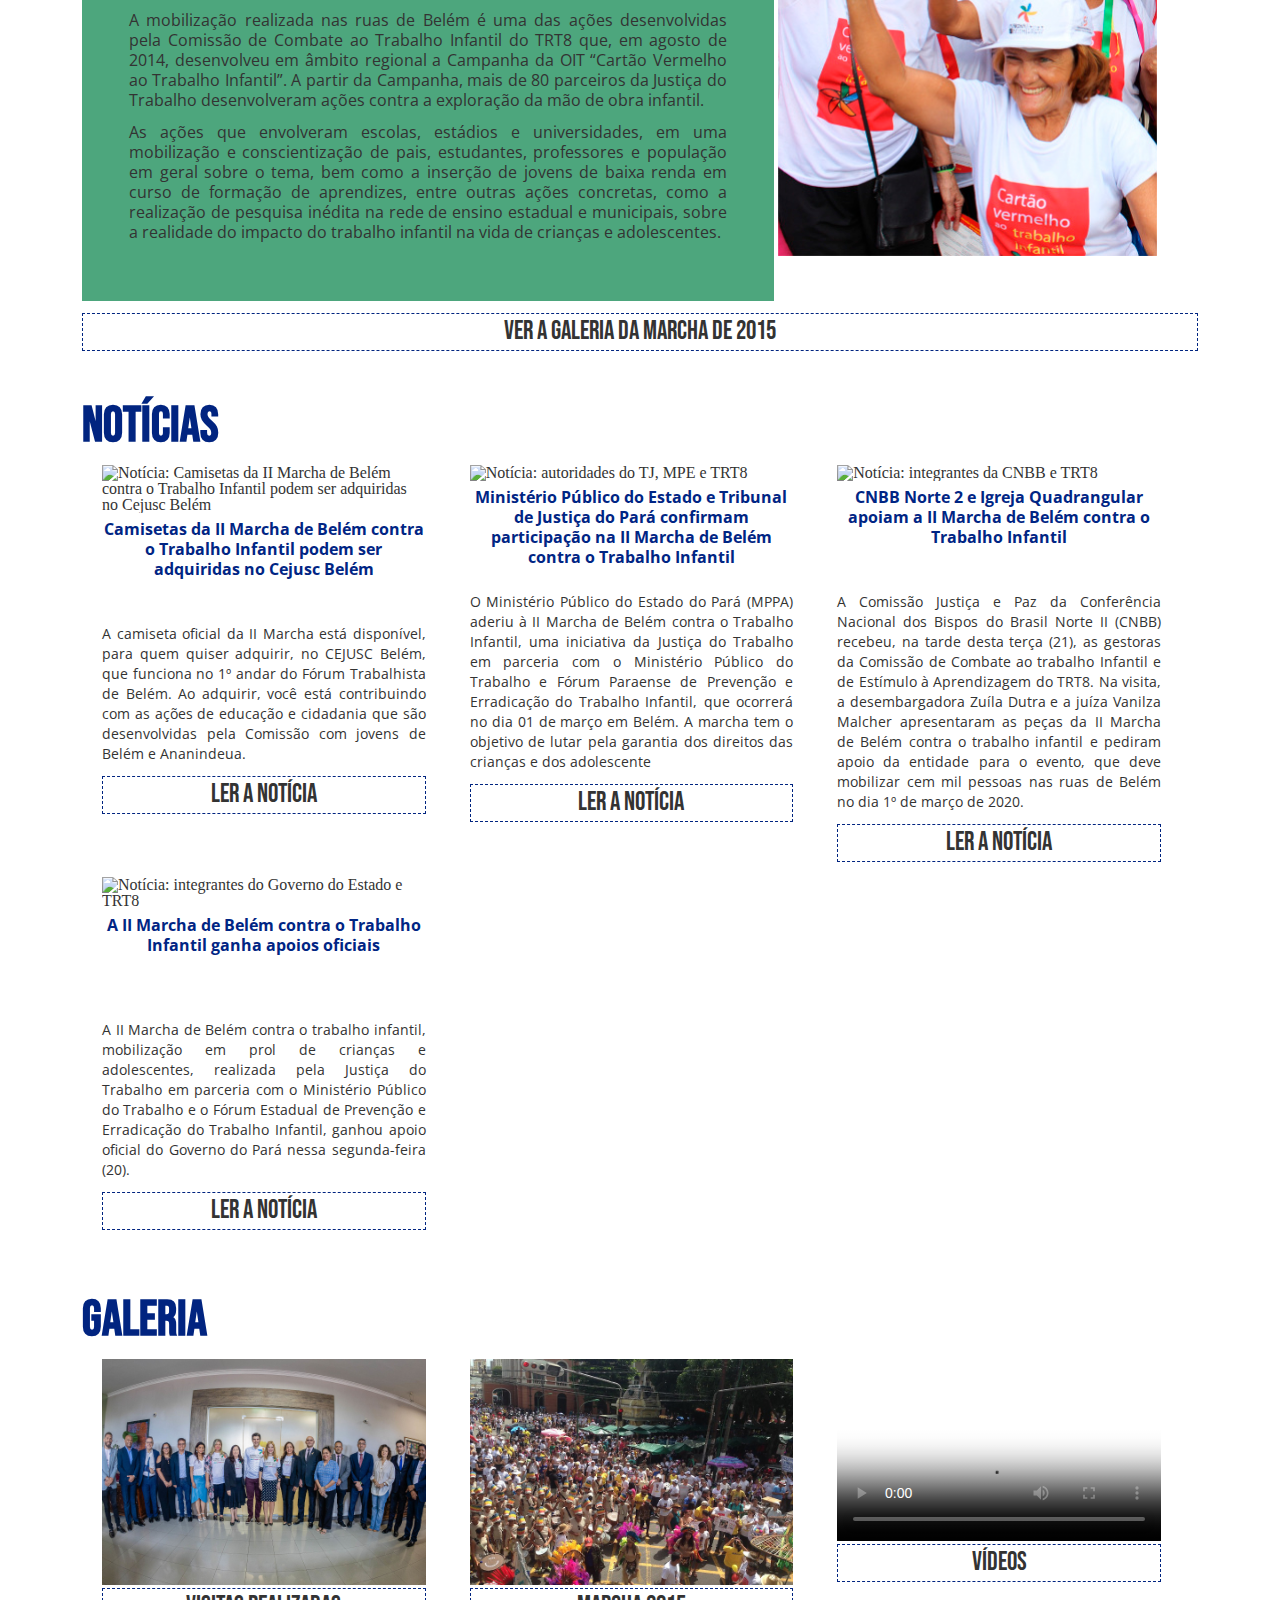
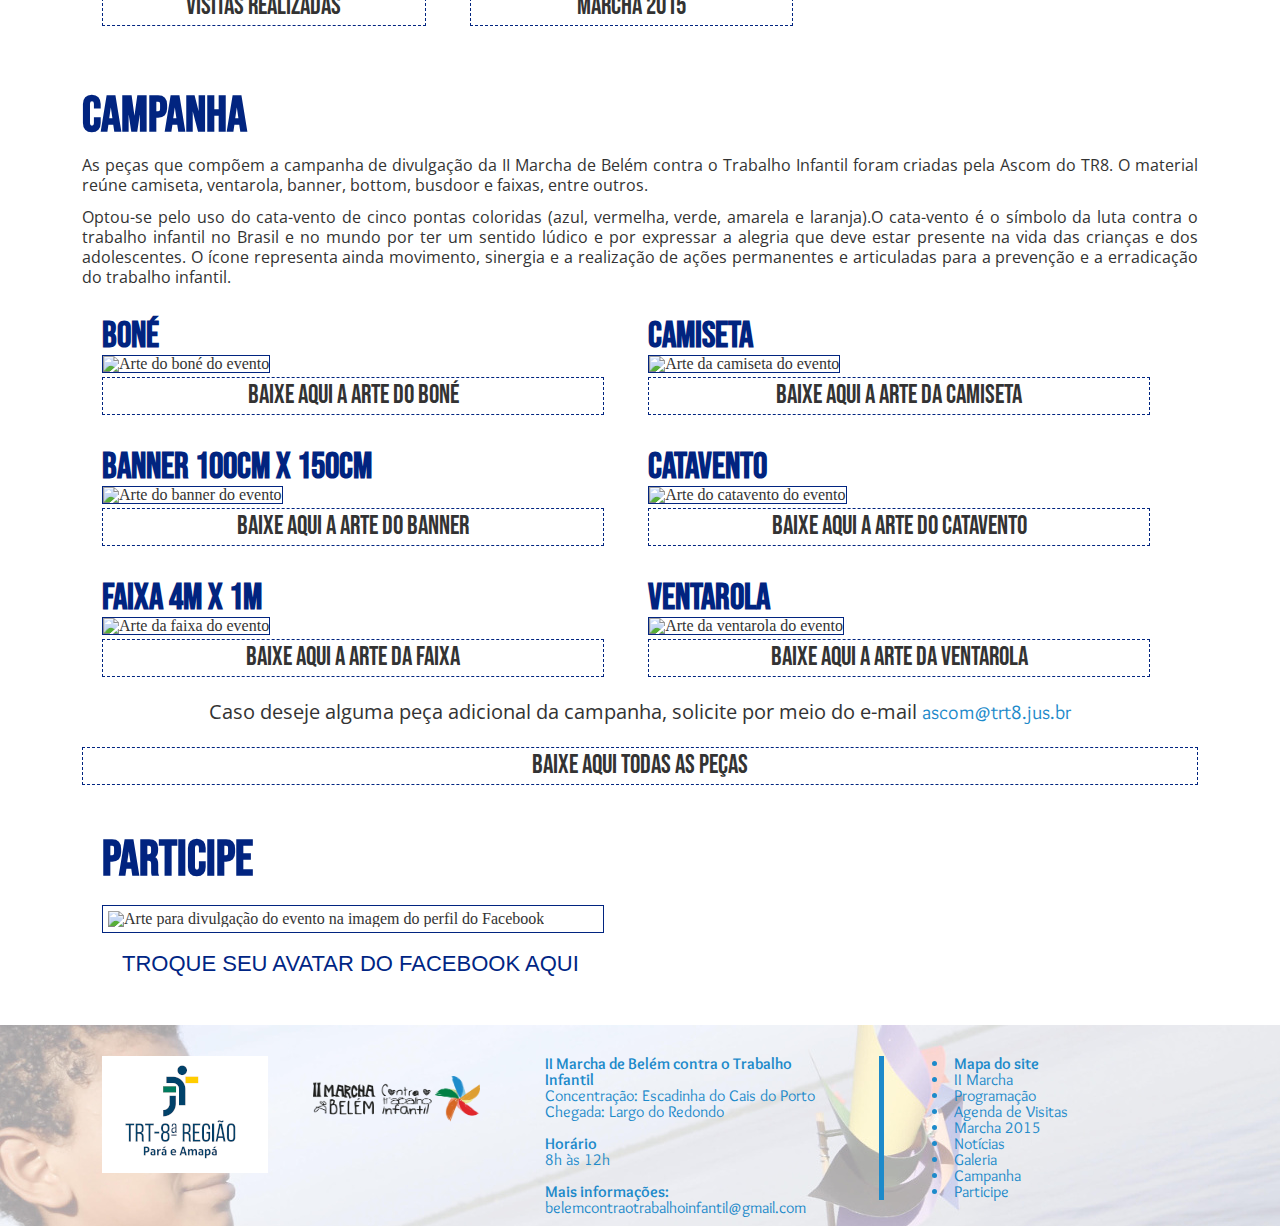
==== commit e5ef72f5: "seção participe refeita" ====
--- a/prototype/trt8-hotsite-ii-marcha/index.html
+++ b/prototype/trt8-hotsite-ii-marcha/index.html
@@ -351,7 +351,7 @@
     <section id="material-evento">
         <div class="xp-section-wrapper">
             <h2 class="xp-section-title">CAMPANHA</h2>
-            <div class="xp-col-2 xp-section-text">
+            <div class="xp-section-text">
               <p>
               As peças que compõem a campanha de divulgação da II Marcha de
               Belém contra o Trabalho Infantil foram criadas pela Ascom do
@@ -369,12 +369,53 @@
               </p>
             </div>
             <div class="xp-col-2">
-              <div class="material-pecas">
-                <img src="img/pecas.jpg" alt="Arte com resumo das peças publicitárias">
-              </div>
+                <h3 class="xp-section-title">Boné</h3>
+                <img src="arquivos/BONE.png" class="material-pecas" alt="Arte do boné do evento">
+                <div class="xp-see-more">
+                <a href="arquivos/BONE.pdf">BAIXE AQUI A ARTE DO BONÉ</a>
+                </div>
+            </div>
+            <div class="xp-col-2">
+                <h3 class="xp-section-title">Camiseta</h3>
+                <img src="arquivos/CAMISETA.png" class="material-pecas" alt="Arte da camiseta do evento">
+                <div class="xp-see-more">
+                <a href="arquivos/CAMISETA.pdf">BAIXE AQUI A ARTE DA CAMISETA</a>
+                </div>
+            </div>
+            <div class="xp-col-2">
+                <h3 class="xp-section-title">Banner 100cm x 150cm</h3>
+                <img src="arquivos/BANNER.png" class="material-pecas" alt="Arte do banner do evento">
+                <div class="xp-see-more">
+                <a href="arquivos/BANNER.pdf">BAIXE AQUI A ARTE DO BANNER</a>
+                </div>
+            </div>
+            <div class="xp-col-2">
+                <h3 class="xp-section-title">Catavento</h3>
+                <img src="arquivos/CATAVENTO.png" class="material-pecas" alt="Arte do catavento do evento">
+                <div class="xp-see-more">
+                <a href="arquivos/CATAVENTO.pdf">BAIXE AQUI A ARTE DO CATAVENTO</a>
+                </div>
+            </div>
+            <div class="xp-col-2">
+                <h3 class="xp-section-title">Faixa 4m x 1m</h3>
+                <img src="arquivos/FAIXA.png" class="material-pecas" alt="Arte da faixa do evento">
+                <div class="xp-see-more">
+                <a href="arquivos/FAIXA.pdf">BAIXE AQUI A ARTE DA FAIXA</a>
+                </div>
+            </div>
+            <div class="xp-col-2">
+                <h3 class="xp-section-title">Ventarola</h3>
+                <img src="arquivos/VENTAROLA.png" class="material-pecas" alt="Arte da ventarola do evento">
+                <div class="xp-see-more">
+                <a href="arquivos/VENTAROLA.pdf">BAIXE AQUI A ARTE DA VENTAROLA</a>
+                </div>
+            </div>
+            <div class="xp-section-text participe-text">
+              <p>Caso deseje alguma peça adicional da campanha, solicite por
+              meio do e-mail <b>ascom@trt8.jus.br</b></p>
             </div>
             <div class="xp-see-more">
-                <a href="campanha-ii-marcha.zip">BAIXE AQUI AS PEÇAS</a>
+                <a href="campanha-ii-marcha.zip">BAIXE AQUI TODAS AS PEÇAS</a>
             </div>
         </div>
     </section>
--- a/prototype/trt8-hotsite-ii-marcha/style.css
+++ b/prototype/trt8-hotsite-ii-marcha/style.css
@@ -94,6 +94,11 @@
     margin: 0 0 14px 0;
 }
 
+h3.xp-section-title {
+    font-size: 36px;
+    margin: 20px 0 0 0;
+}
+
 .xp-image-title {
     font-family: "Open Sans";
     font-weight: bold;
@@ -122,7 +127,7 @@
     border: 1px dashed #012480;
     padding: 5px 10px;
     display: block;
-    margin: 0 auto;
+    margin: 0 auto 15px;
     text-align: center;
 }
 
@@ -349,33 +354,6 @@
 **  :: Agenda de visitas
 */
 
-.link-ver-mais {
-    float: right;
-    font-family: Arial, Helvetica, sans-serif;
-    clear: both;
-    margin: 16px 239px 0;
-}
-
-.link-ver-mais a {
-    text-decoration: none;
-    color: #012480;
-    font-weight: bold;
-    font-size: 18px;
-}
-
-.link-ver-mais-galeria {
-    font-family: Arial, Helvetica, sans-serif;
-    margin: 22px 12px;
-    display: block;
-    text-align: right;
-}
-
-.link-ver-mais-galeria a {
-    text-decoration: none;
-    color: #012480;
-    font-weight: bold;
-    font-size: 18px;
-}
 
 /*
 **  :: Quinta seção da página inicial
@@ -421,27 +399,6 @@
     height: 100%;
 }
 
-.link-ver-mais-fotos {
-    float: left;
-    font-family: Arial, Helvetica, sans-serif;
-    margin: 182px 67px 0;
-}
-
-.link-ver-mais-fotos a {
-    text-decoration: none;
-    color:#012480;
-    font-weight: bold;
-    font-size: 18px;
-}
-
-.ver-mais-fotos a {
-    text-decoration: none;
-    color:#012480;
-    font-weight: bold;
-    font-size: 18px;
-    font-family: Arial, Helvetica, sans-serif;
-}
-
 /*
 **  :: Oitava seção da página inicial
 **  :: Material do Evento
@@ -450,6 +407,12 @@
 .material-pecas {
     border: 1px solid #012480;
     margin: 0px auto 4px;
+}
+
+.participe-text p {
+    text-align: center;
+    font-size: 20px;
+    margin: 10px 0 25px;
 }
 
 /*
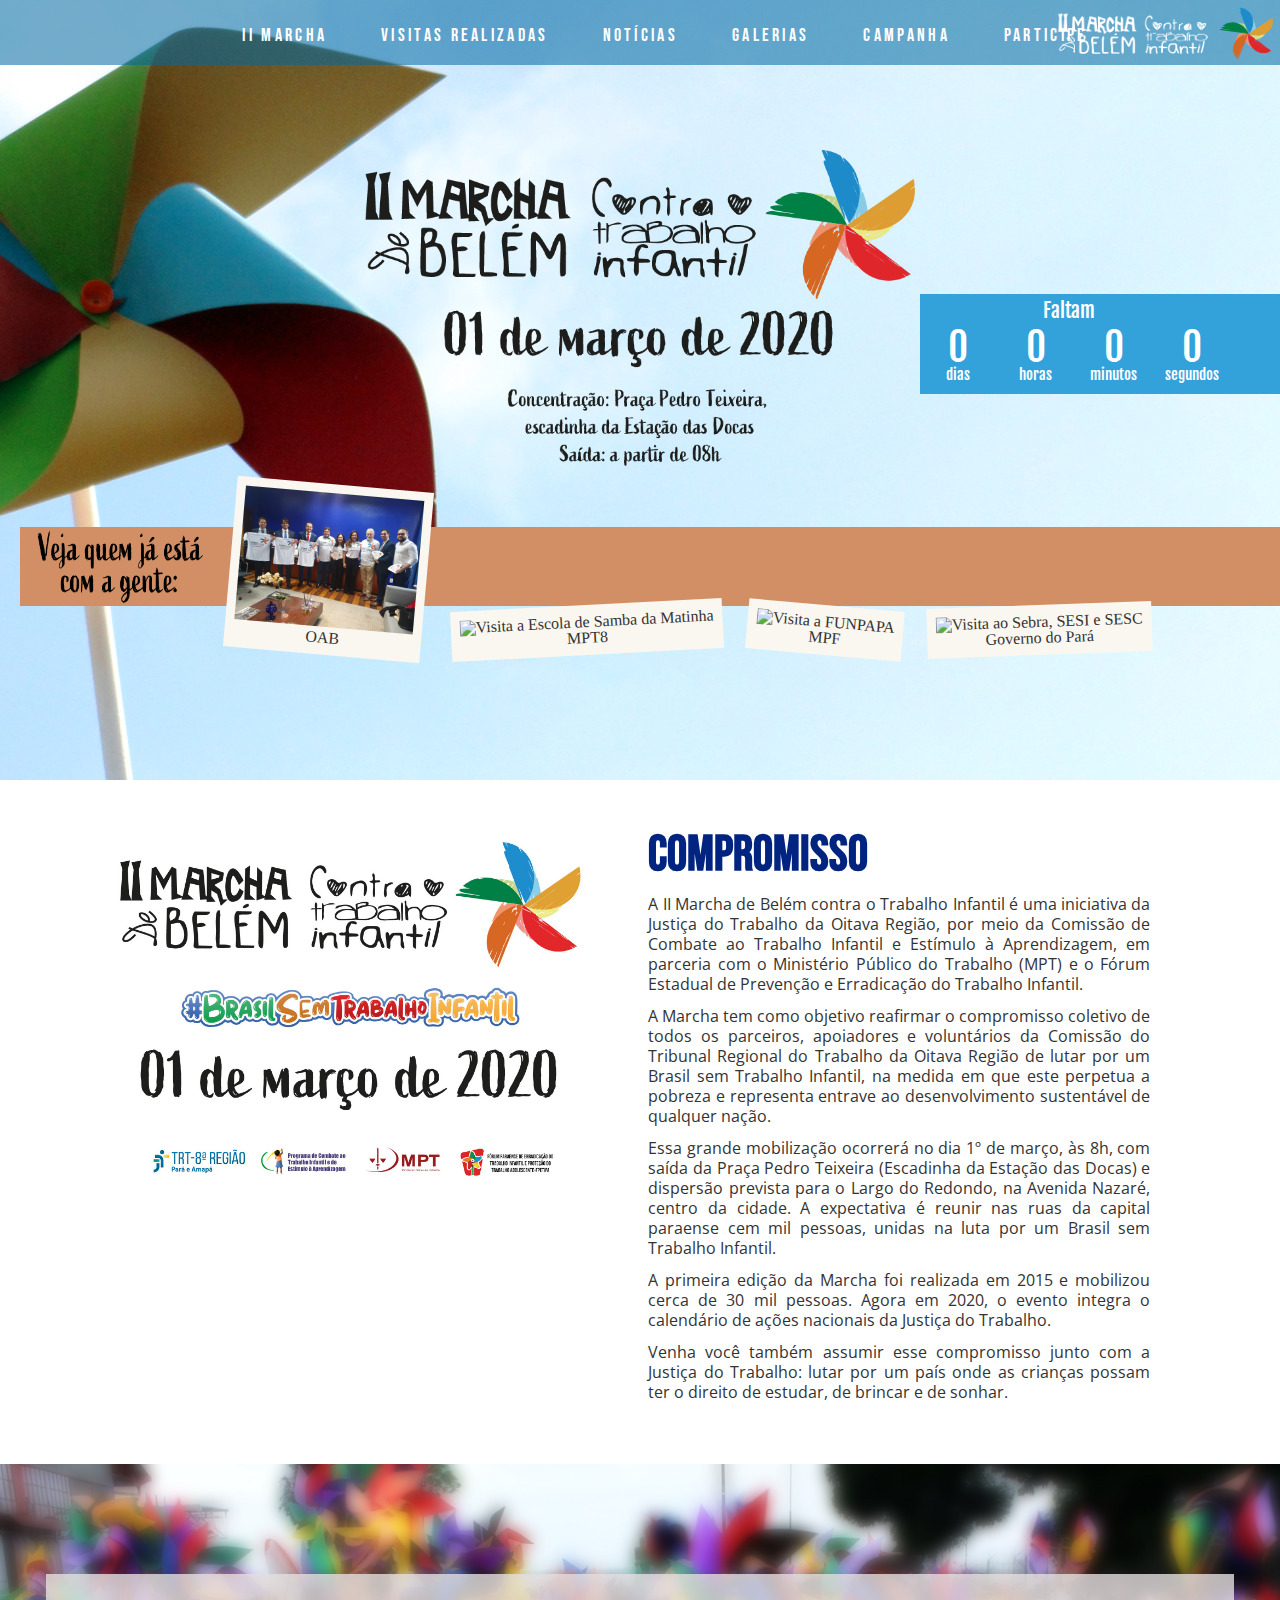
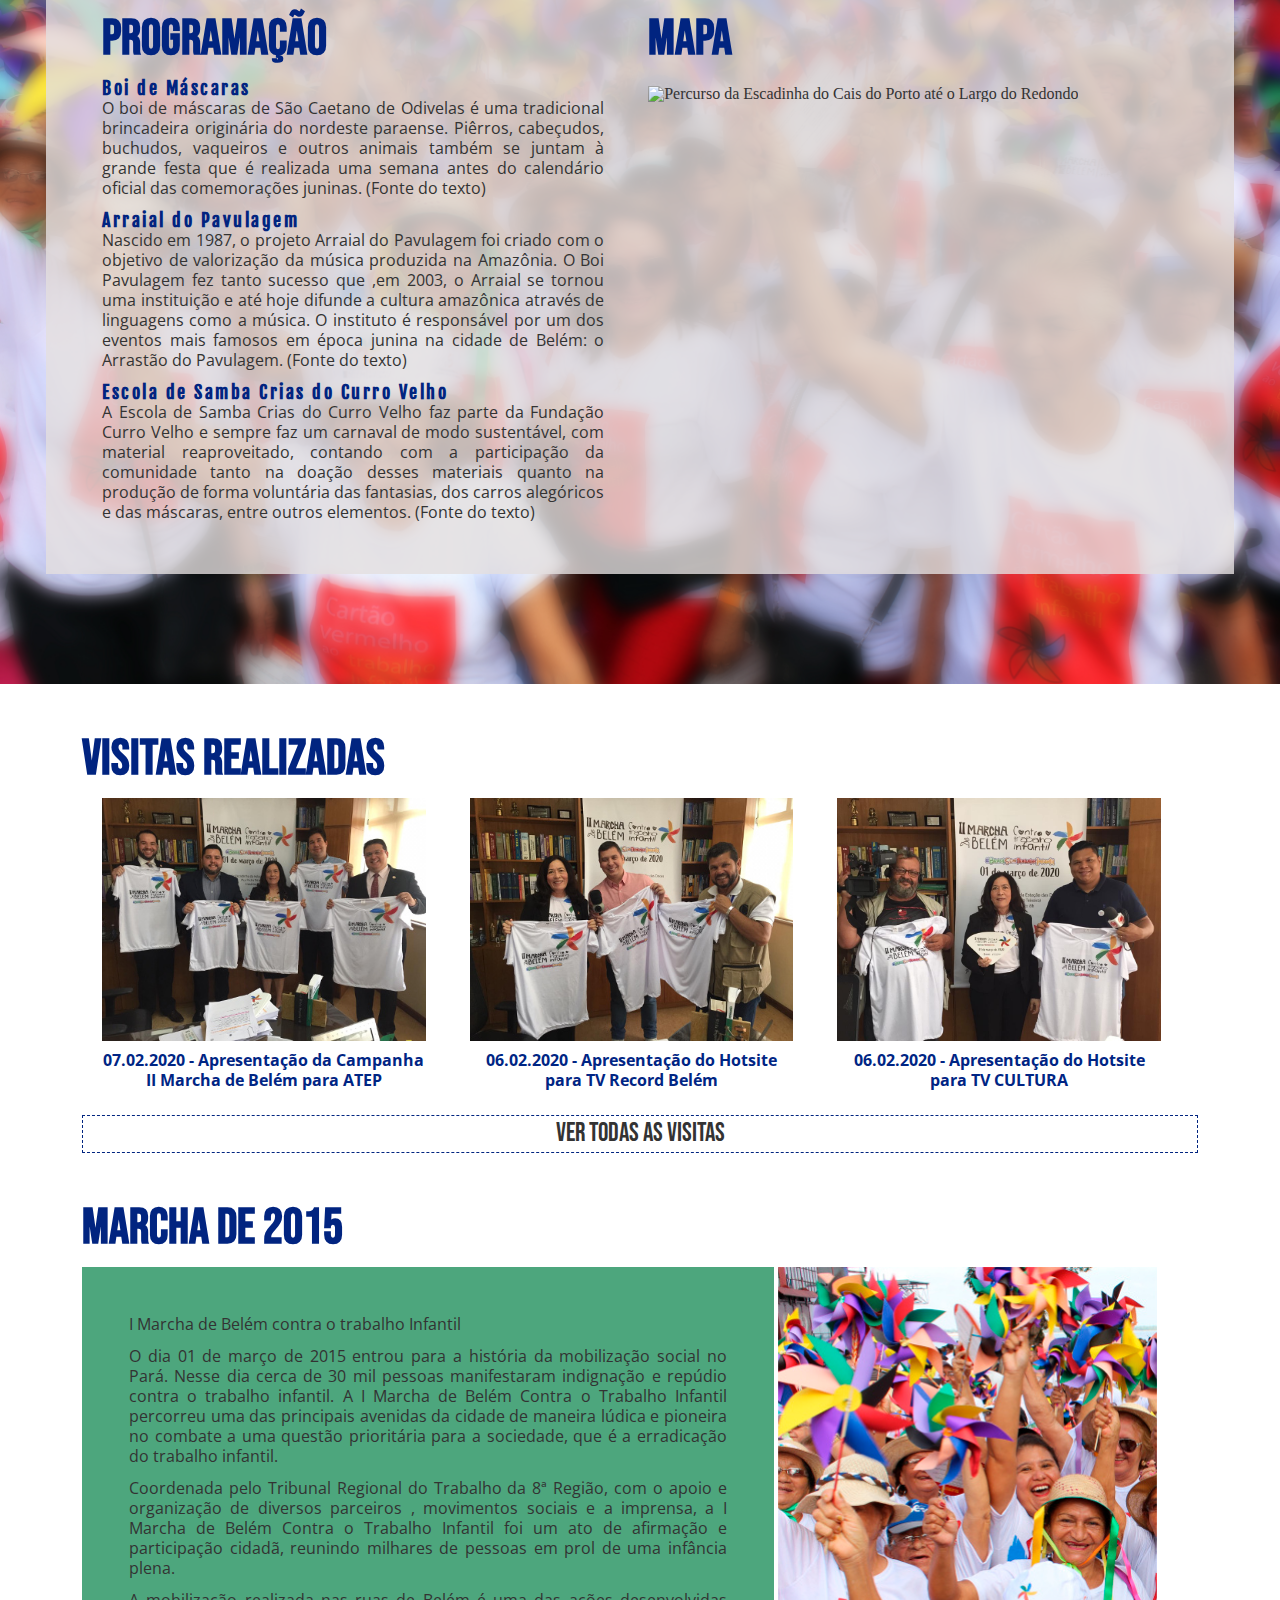
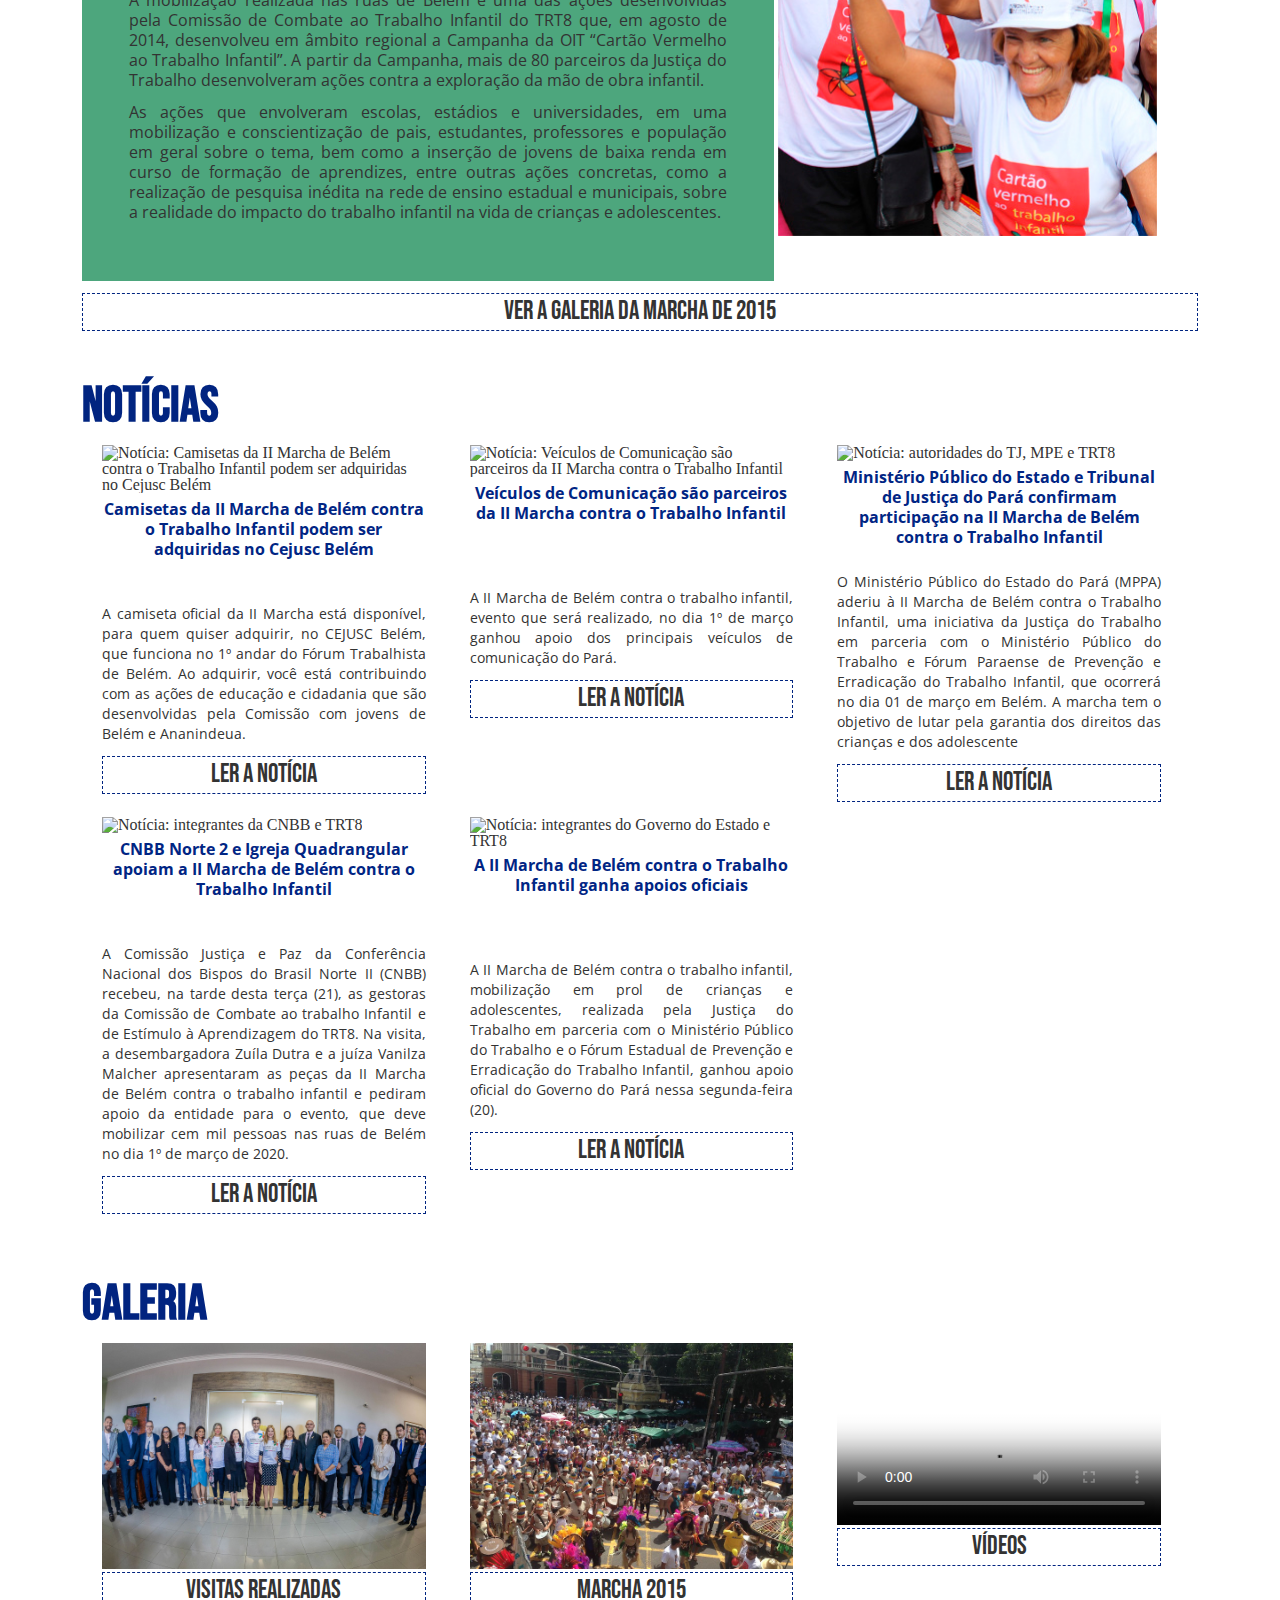
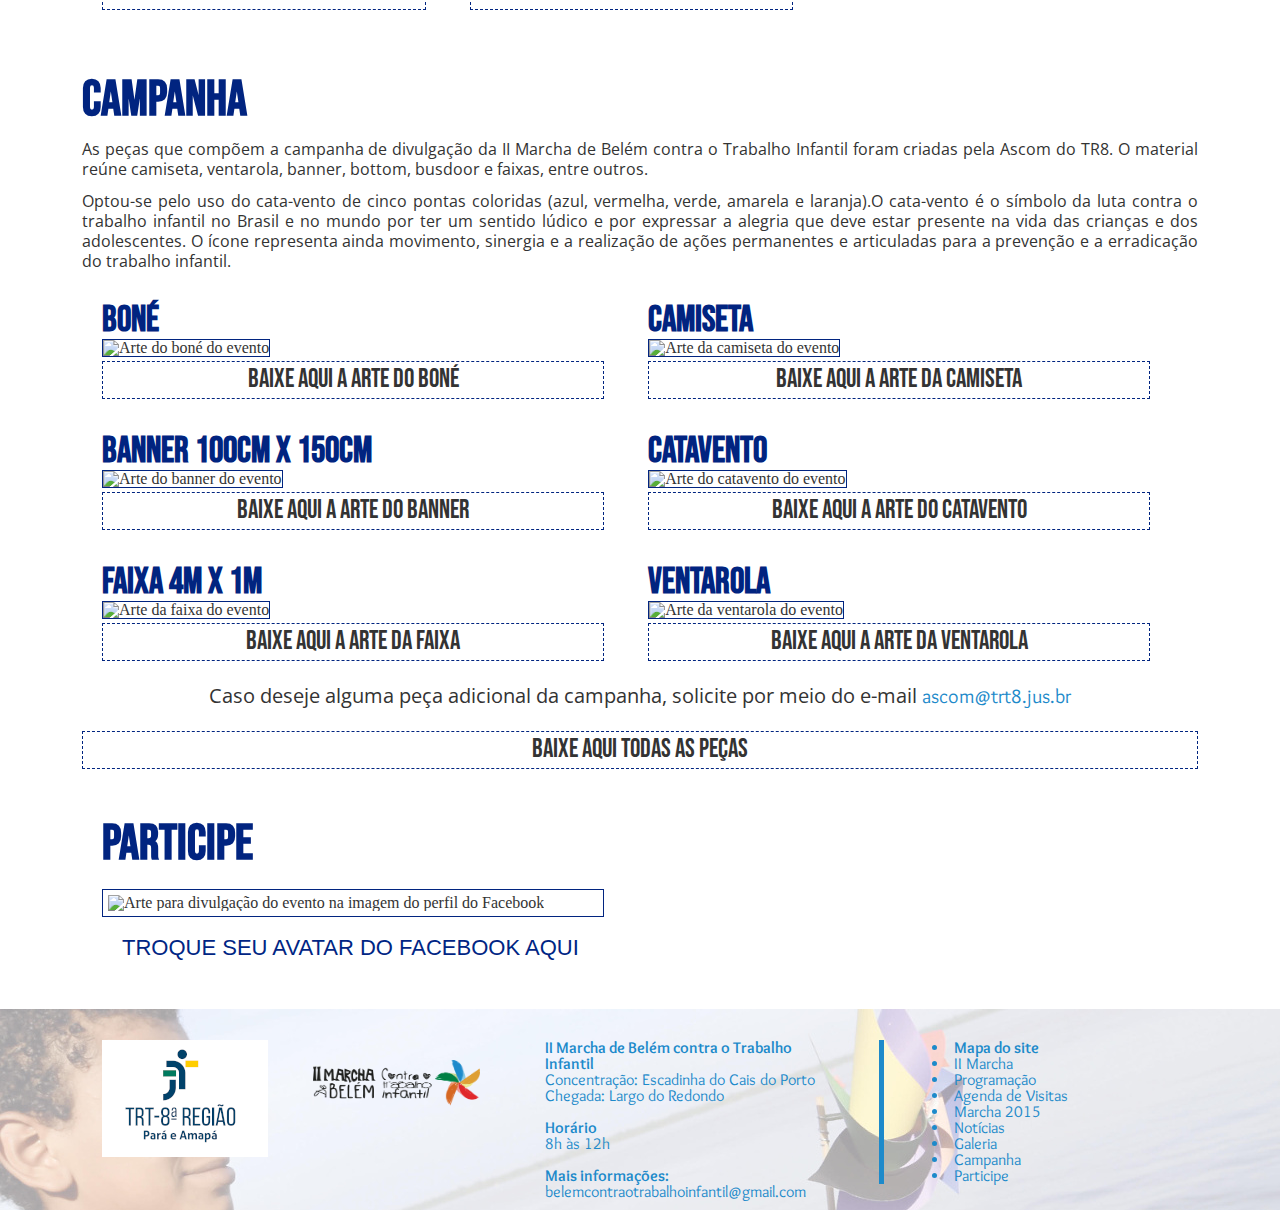
==== commit d279ef0f: "atualização da seção visitas realizadas" ====
--- a/prototype/trt8-hotsite-ii-marcha/index.html
+++ b/prototype/trt8-hotsite-ii-marcha/index.html
@@ -7,9 +7,9 @@
     <meta http-equiv="Cache-Control" content="max-age=21600">
     <meta http-equiv="Expires" content="0" />
     <link href="https://fonts.googleapis.com/css?family=Bebas+Neue|Fjalla+One|Open+Sans|Overlock&display=swap" rel="stylesheet">
-    <link rel="stylesheet" href="style.css?v=20200204">
-    <link rel="stylesheet" href="style_menu.css?v=20200204">
-    <link rel="stylesheet" href="style_media.css?v=20200204">
+    <link rel="stylesheet" href="style.css?v=20200207">
+    <link rel="stylesheet" href="style_menu.css?v=20200207">
+    <link rel="stylesheet" href="style_media.css?v=20200207">
     <title>II Marcha Contra o Trabalho Infantil</title>
 </head>
 <body>
@@ -196,19 +196,22 @@
         <div class="xp-section-wrapper">
             <h2 class="xp-section-title">VISITAS REALIZADAS</h2>
             <div class="xp-col-3">
-                <img src="img/visita-cartorio-i-oficio.jpg" alt="Visita ao Cartório do I Ofício">
-                <p class="xp-image-title">30.01 - Apresentação Campanha II
-                Marcha de Belém para o Coord. do Cartório do I Ofício</p>
-            </div>
-            <div class="xp-col-3">
-                <img src="img/visita-srtb-crc.jpg" alt="Visita ao SRTB-Pa">
-                <p class="xp-image-title">29.01.20 - Apresentação Campanha
-                II Marcha de Belém para o Superintendente do SRTB-Pa</p>
-            </div>
-            <div class="xp-col-3">
-                <img src="img/visita-funpapa-cras-creas.jpg" alt="Visita a FUNPAPA">
-                <p class="xp-image-title">29.01.20 - Apresentação Campanha
-                II Marcha de Belém para a Funpapa - CRAS e CREAS</p>
+                <img src="img/visita-atep.jpg" alt="07.02 - Apresentação
+                da Campanha II Marcha de Belém para ATEP">
+                <p class="xp-image-title">07.02.2020 - Apresentação da
+                Campanha II Marcha de Belém para ATEP</p>
+            </div>
+            <div class="xp-col-3">
+                <img src="img/visita-tv-record.jpg" alt="Apresentação do
+                Hotsite para TV Record Belém">
+                <p class="xp-image-title">06.02.2020 - Apresentação do
+                Hotsite para TV Record Belém</p>
+            </div>
+            <div class="xp-col-3">
+                <img src="img/visita-tv-cultura.jpg" alt="Apresentação do
+                Hotsite para TV CULTURA">
+                <p class="xp-image-title">06.02.2020 - Apresentação do
+                Hotsite para TV CULTURA</p>
             </div>
             <a class="xp-see-more" href="https://www.flickr.com/photos/186637890@N08/albums" target="_blank" rel="noopener noreferrer">
             VER TODAS AS VISITAS</a>
@@ -276,6 +279,16 @@
                     <p>A camiseta oficial da II Marcha está disponível, para quem quiser adquirir, no CEJUSC Belém, que funciona no 1º andar do Fórum Trabalhista de Belém. Ao adquirir, você está contribuindo com as ações de educação e cidadania que são desenvolvidas pela Comissão com jovens de Belém e Ananindeua.</p>
                 </div>
                 <a class="xp-see-more" href="/noticias/2020/camisetas-da-ii-marcha-de-belem-contra-o-trabalho-infantil-podem-ser-adquiridas-no"
+                target="_blank" rel="noopener noreferrer">LER A NOTÍCIA</a>
+            </div>
+            <div class="xp-col-3">
+                <img src="/sites/portal/files/images/noticia/7619_veiculos_de_comunicacao_sao_parceiros_da_ii_marcha_contra_o_trabalho_infantil.jpg"
+                alt="Notícia: Veículos de Comunicação são parceiros da II Marcha contra o Trabalho Infantil">
+                <h3 class="xp-image-title">Veículos de Comunicação são parceiros da II Marcha contra o Trabalho Infantil</h3>
+                <div class="xp-section-text">
+                    <p>A II Marcha de Belém contra o trabalho infantil, evento que será realizado, no dia 1º de março ganhou apoio dos principais veículos de comunicação do Pará.</p>
+                </div>
+                <a class="xp-see-more" href="/noticias/2020/veiculos-de-comunicacao-sao-parceiros-da-ii-marcha-contra-o-trabalho-infantil"
                 target="_blank" rel="noopener noreferrer">LER A NOTÍCIA</a>
             </div>
             <div class="xp-col-3">
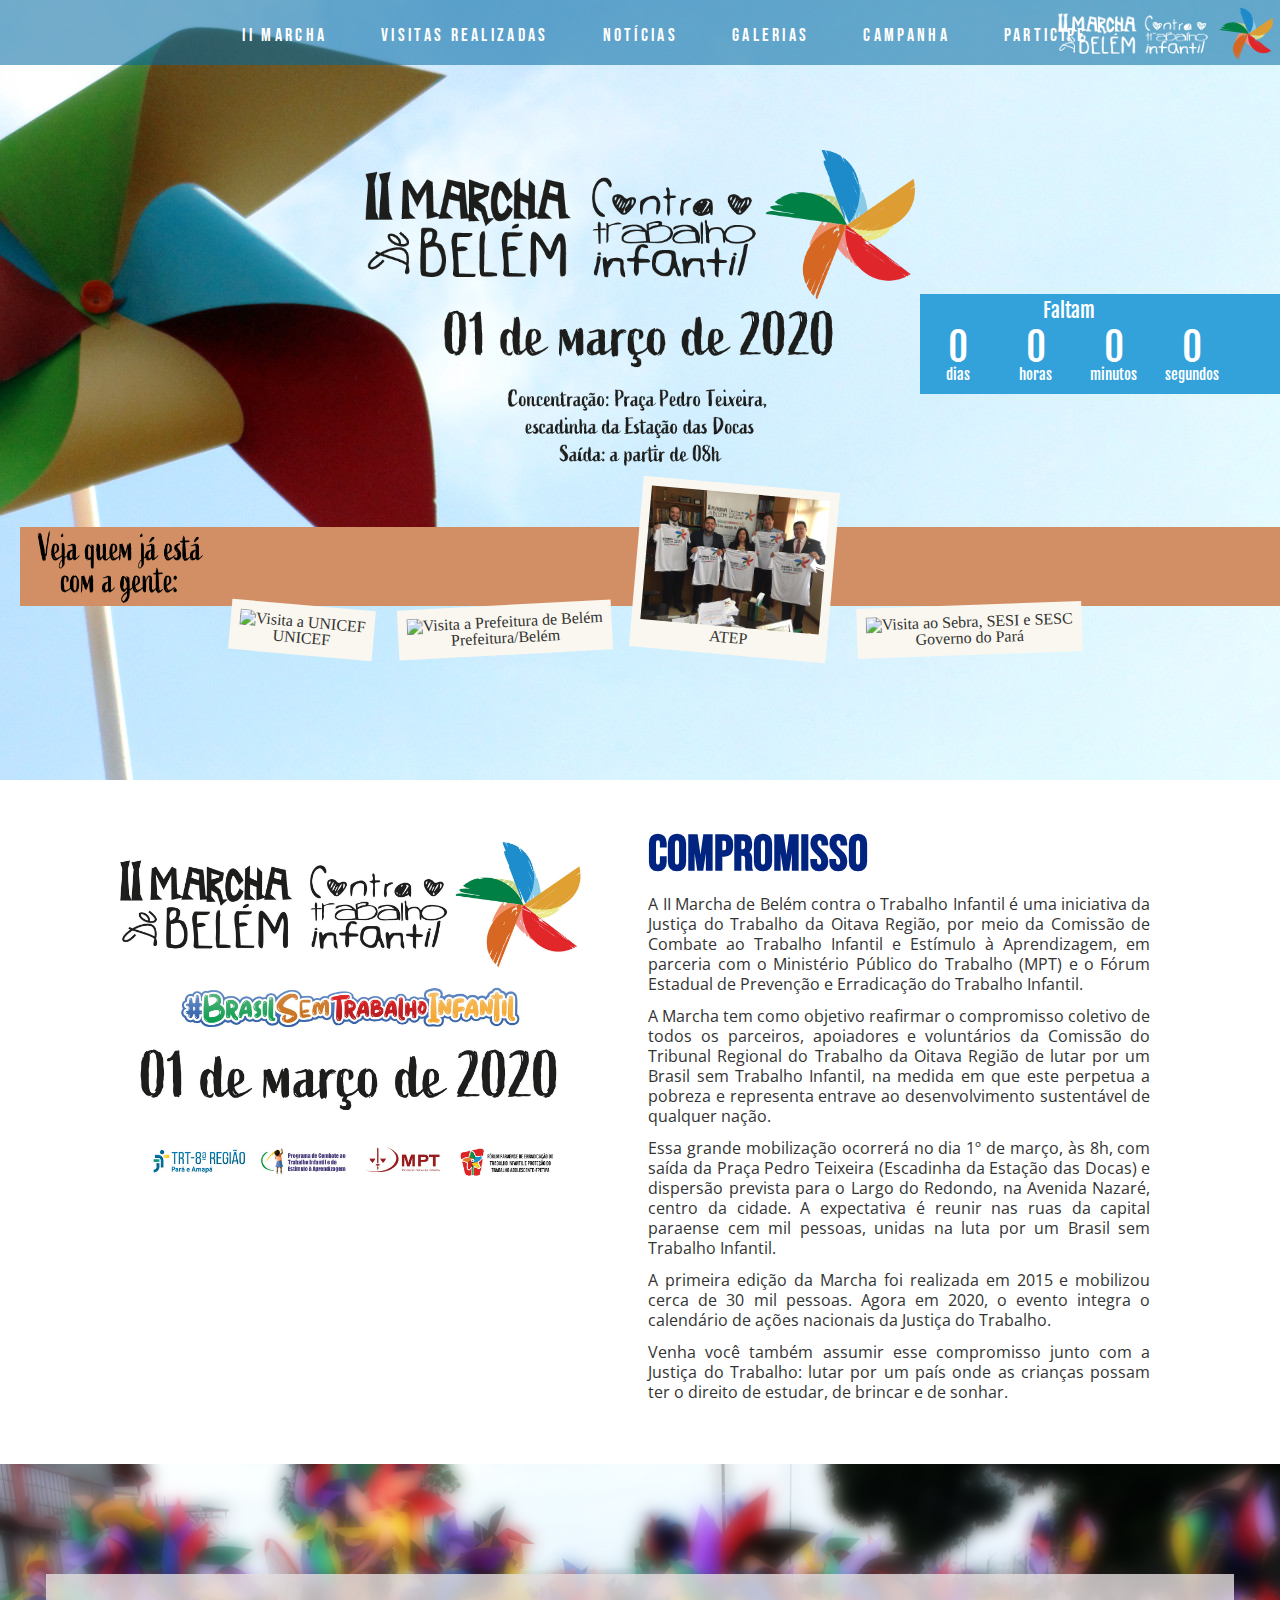
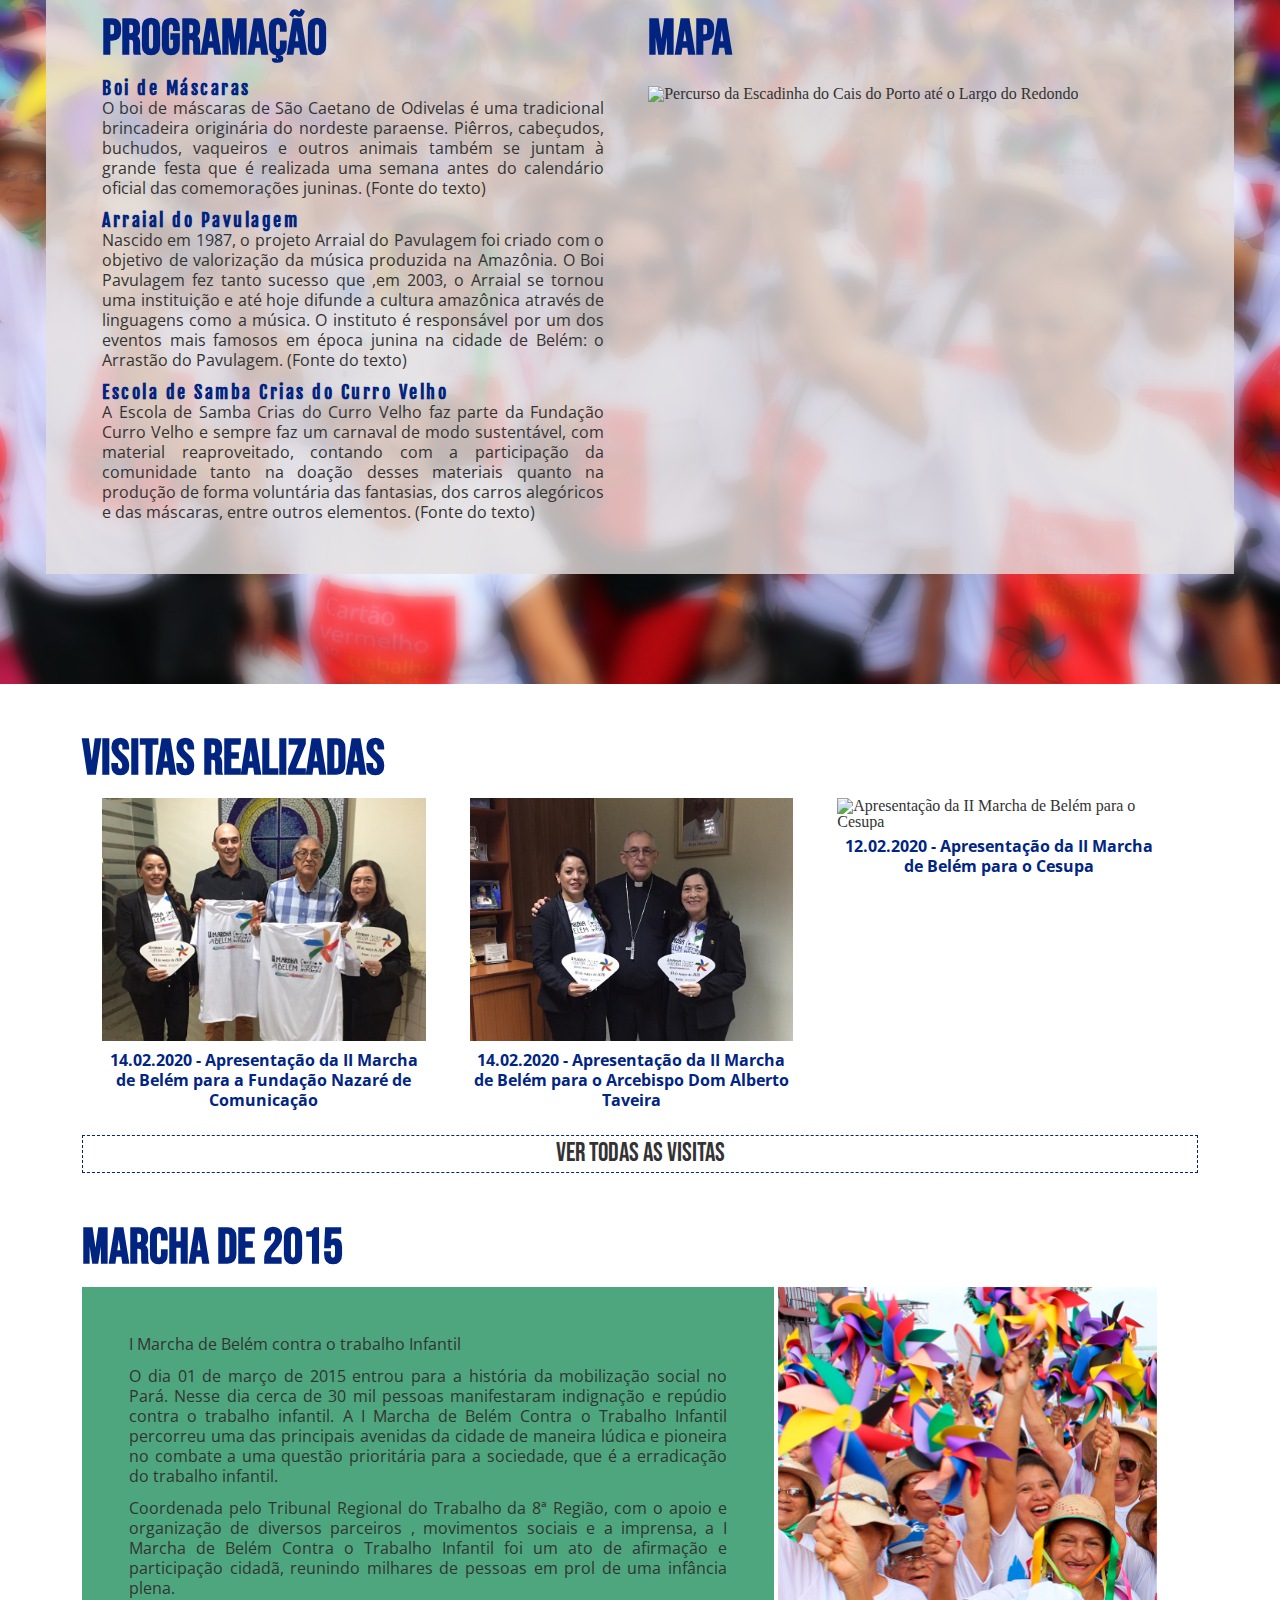
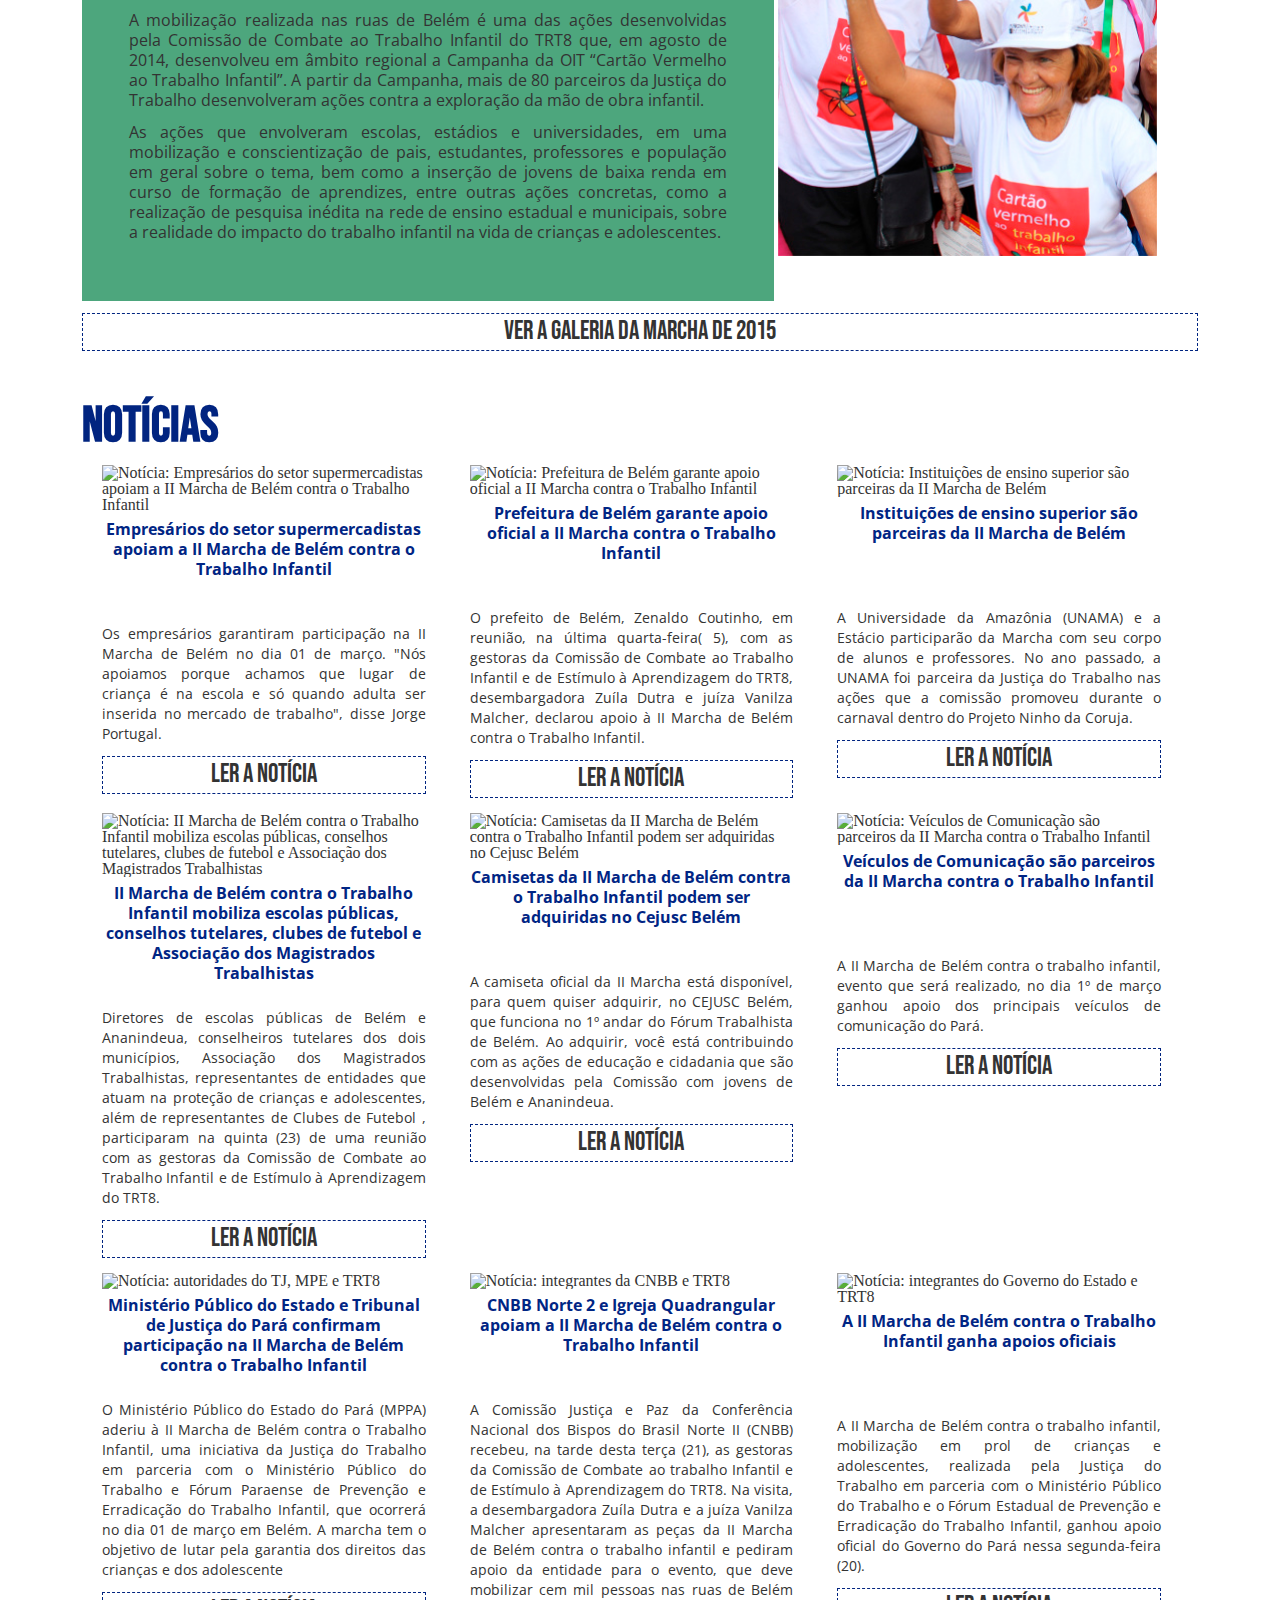
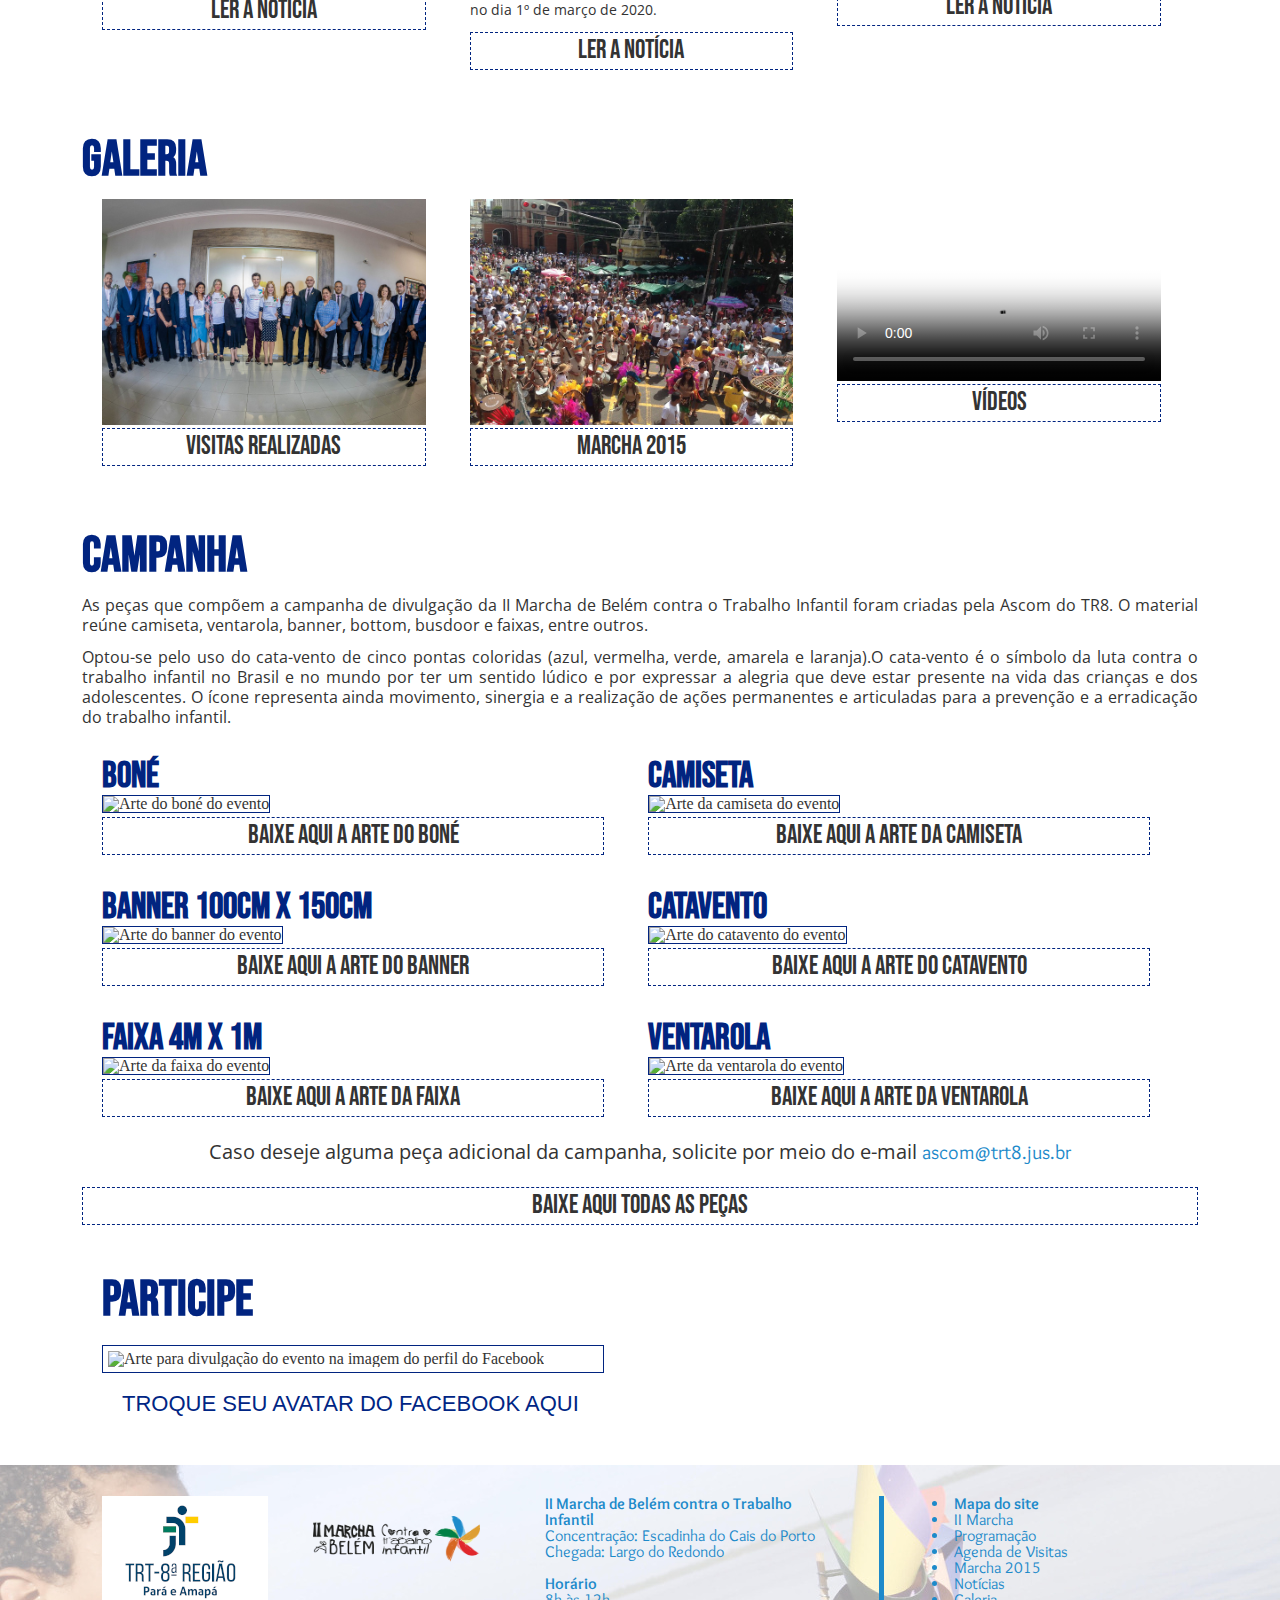
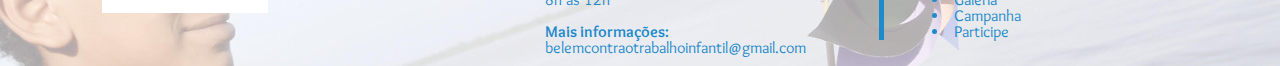
==== commit 0c7a5ff1: "visitas realizadas atualizadas" ====
--- a/prototype/trt8-hotsite-ii-marcha/index.html
+++ b/prototype/trt8-hotsite-ii-marcha/index.html
@@ -4,12 +4,10 @@
     <meta charset="UTF-8">
     <meta name="viewport" content="width=device-width, initial-scale=1.0">
     <meta http-equiv="X-UA-Compatible" content="ie=edge">
-    <meta http-equiv="Cache-Control" content="max-age=21600">
-    <meta http-equiv="Expires" content="0" />
     <link href="https://fonts.googleapis.com/css?family=Bebas+Neue|Fjalla+One|Open+Sans|Overlock&display=swap" rel="stylesheet">
-    <link rel="stylesheet" href="style.css?v=20200207">
-    <link rel="stylesheet" href="style_menu.css?v=20200207">
-    <link rel="stylesheet" href="style_media.css?v=20200207">
+    <link rel="stylesheet" href="style.css?v=20200218">
+    <link rel="stylesheet" href="style_menu.css?v=20200218">
+    <link rel="stylesheet" href="style_media.css?v=20200218">
     <title>II Marcha Contra o Trabalho Infantil</title>
 </head>
 <body>
@@ -71,16 +69,16 @@
                 </div>
                 <div class="imagens-rodape-inicio-block">
                     <div class="imagem1-rodape-inicio">
-                      <img src="img/visita-oab.jpg" alt="Visita a OAB" />
-                      <span>OAB</span>
+                      <img src="img/visita-unicef.jpg" alt="Visita a UNICEF" />
+                      <span>UNICEF</span>
                     </div>
                     <div class="imagem2-rodape-inicio">
-                      <img src="img/visita-mpt8.jpg" alt="Visita a Escola de Samba da Matinha" />
-                      <span>MPT8</span>
+                      <img src="img/visita-pref-belem.jpg" alt="Visita a Prefeitura de Belém" />
+                      <span>Prefeitura/Belém</span>
                     </div>
                     <div class="imagem3-rodape-inicio">
-                      <img src="img/visita-mpf.jpg" alt="Visita a FUNPAPA" />
-                      <span>MPF</span>
+                      <img src="img/visita-atep.jpg" alt="Visita a ATEP" />
+                      <span>ATEP</span>
                     </div>
                     <div class="imagem4-rodape-inicio">
                       <img src="img/visita-gov-para.jpg" alt="Visita ao Sebra, SESI e SESC" />
@@ -196,22 +194,16 @@
         <div class="xp-section-wrapper">
             <h2 class="xp-section-title">VISITAS REALIZADAS</h2>
             <div class="xp-col-3">
-                <img src="img/visita-atep.jpg" alt="07.02 - Apresentação
-                da Campanha II Marcha de Belém para ATEP">
-                <p class="xp-image-title">07.02.2020 - Apresentação da
-                Campanha II Marcha de Belém para ATEP</p>
-            </div>
-            <div class="xp-col-3">
-                <img src="img/visita-tv-record.jpg" alt="Apresentação do
-                Hotsite para TV Record Belém">
-                <p class="xp-image-title">06.02.2020 - Apresentação do
-                Hotsite para TV Record Belém</p>
-            </div>
-            <div class="xp-col-3">
-                <img src="img/visita-tv-cultura.jpg" alt="Apresentação do
-                Hotsite para TV CULTURA">
-                <p class="xp-image-title">06.02.2020 - Apresentação do
-                Hotsite para TV CULTURA</p>
+                <img src="img/visita-fundacao-nazare.jpg" alt="Apresentação da II Marcha de Belém para a Fundação Nazaré de Comunicação">
+                <p class="xp-image-title">14.02.2020 - Apresentação da II Marcha de Belém para a Fundação Nazaré de Comunicação</p>
+            </div>
+            <div class="xp-col-3">
+                <img src="img/visita-arcebispo-belem.jpg" alt="Apresentação da II Marcha de Belém para o Arcebispo Dom Alberto Taveira">
+                <p class="xp-image-title">14.02.2020 - Apresentação da II Marcha de Belém para o Arcebispo Dom Alberto Taveira</p>
+            </div>
+            <div class="xp-col-3">
+                <img src="img/visita-cesupa.jpg" alt="Apresentação da II Marcha de Belém para o Cesupa">
+                <p class="xp-image-title">12.02.2020 - Apresentação da II Marcha de Belém para o Cesupa</p>
             </div>
             <a class="xp-see-more" href="https://www.flickr.com/photos/186637890@N08/albums" target="_blank" rel="noopener noreferrer">
             VER TODAS AS VISITAS</a>
@@ -271,6 +263,49 @@
     <section id="noticias"> 
         <div class="xp-section-wrapper">
             <h2 class="xp-section-title">NOTÍCIAS</h2>
+            <div class="xp-col-3">
+                <img src="/sites/portal/files/images/noticia/7662_empresarios_do_setor_supermercadistas_apoiam_a_ii_marcha_de_belem_contra_o_trabalho_infantil.jpg"
+                alt="Notícia: Empresários do setor supermercadistas apoiam a II Marcha de Belém contra o Trabalho Infantil">
+                <h3 class="xp-image-title">Empresários do setor supermercadistas apoiam a II Marcha de Belém contra o Trabalho Infantil</h3>
+                <div class="xp-section-text">
+                    <p>Os empresários garantiram participação na II Marcha de Belém no dia 01 de março. "Nós apoiamos porque achamos que lugar de criança é na escola e só quando adulta ser inserida no mercado de trabalho", disse Jorge Portugal.</p>
+                </div>
+                <a class="xp-see-more" href="/noticias/2020/empresarios-do-setor-supermercadistas-apoiam-ii-marcha-de-belem-contra-o-trabalho"
+                target="_blank" rel="noopener noreferrer">LER A NOTÍCIA</a>
+            </div>
+
+            <div class="xp-col-3">
+                <img src="/sites/portal/files/images/noticia/7653_prefeitura_de_belem_garante_apoio_oficial_a_ii_marcha_contra_o_trabalho_infantil.jpg"
+                alt="Notícia: Prefeitura de Belém garante apoio oficial a II Marcha contra o Trabalho Infantil">
+                <h3 class="xp-image-title">Prefeitura de Belém garante apoio oficial a II Marcha contra o Trabalho Infantil</h3>
+                <div class="xp-section-text">
+                    <p>O prefeito de Belém, Zenaldo Coutinho, em reunião,  na última quarta-feira( 5),  com as gestoras da Comissão de Combate ao Trabalho Infantil e de Estímulo à Aprendizagem do TRT8, desembargadora Zuíla Dutra e juíza Vanilza Malcher, declarou apoio à II Marcha de Belém contra o Trabalho Infantil.</p>
+                </div>
+                <a class="xp-see-more" href="/noticias/2020/prefeitura-de-belem-garante-apoio-oficial-ii-marcha-contra-o-trabalho-infantil"
+                target="_blank" rel="noopener noreferrer">LER A NOTÍCIA</a>
+            </div>
+
+
+            <div class="xp-col-3">
+                <img src="/sites/portal/files/images/noticia/7644_instituicoes_de_ensino_superior_sao_parceiras_da_ii_marcha_de_belem.jpg"
+                alt="Notícia: Instituições de ensino superior são parceiras da II Marcha de Belém">
+                <h3 class="xp-image-title">Instituições de ensino superior são parceiras da II Marcha de Belém</h3>
+                <div class="xp-section-text">
+                    <p>A Universidade da Amazônia (UNAMA) e a Estácio participarão da Marcha com seu corpo de alunos e professores. No ano passado, a UNAMA foi parceira da Justiça do Trabalho nas ações que a comissão promoveu durante o carnaval dentro do Projeto Ninho da Coruja.</p>
+                </div>
+                <a class="xp-see-more" href="/noticias/2020/instituicoes-de-ensino-superior-sao-parceiras-da-ii-marcha-de-belem"
+                target="_blank" rel="noopener noreferrer">LER A NOTÍCIA</a>
+            </div>
+            <div class="xp-col-3">
+                <img src="/sites/portal/files/images/noticia/7616_ii_marcha_de_belem_contra_o_trabalho_infantil_mobiliza_escolas_publicas_conselhos_tutelares_clubes_de_futebol_e_associacao_de_magistrados_trabalhistas.jpg"
+                alt="Notícia: II Marcha de Belém contra o Trabalho Infantil mobiliza escolas públicas, conselhos tutelares, clubes de futebol e Associação dos Magistrados Trabalhistas">
+                <h3 class="xp-image-title">II Marcha de Belém contra o Trabalho Infantil mobiliza escolas públicas, conselhos tutelares, clubes de futebol e Associação dos Magistrados Trabalhistas</h3>
+                <div class="xp-section-text">
+                    <p>Diretores de escolas públicas de Belém e Ananindeua, conselheiros tutelares dos dois municípios, Associação dos Magistrados Trabalhistas, representantes de entidades que atuam na proteção de crianças e adolescentes, além de representantes de Clubes de Futebol , participaram na quinta (23) de uma reunião com as gestoras da Comissão de Combate ao Trabalho Infantil e de Estímulo à Aprendizagem do TRT8.</p>
+                </div>
+                <a class="xp-see-more" href="/noticias/2020/ii-marcha-de-belem-contra-o-trabalho-infantil-mobiliza-escolas-publicas-conselhos"
+                target="_blank" rel="noopener noreferrer">LER A NOTÍCIA</a>
+            </div>
             <div class="xp-col-3">
                 <img src="/sites/portal/files/images/noticia/7631_camisetas_da_ii_marcha_de_belem_contra_o_trabalho_infantil_podem_ser_adquiridas_no_cejusc_belem.jpg"
                 alt="Notícia: Camisetas da II Marcha de Belém contra o Trabalho Infantil podem ser adquiridas no Cejusc Belém">
@@ -439,7 +474,7 @@
                 <h2 class="xp-section-title">PARTICIPE</h2>
                 <a href="http://www.facebook.com/profilepicframes/?selected_overlay_id=537952740396514" target="_blank">
                 <div class="facebook-avatar">
-                        <img class="logo-data-compromisso" src="img/mockup-facebook.jpg" alt="Arte para divulgação do evento na imagem do perfil do Facebook">
+                        <img class="logo-data-compromisso" src="img/participe-avatar.jpg" alt="Arte para divulgação do evento na imagem do perfil do Facebook">
                 </div>
                 <p class="btn-avatar-facebook">
                     TROQUE SEU AVATAR DO FACEBOOK AQUI
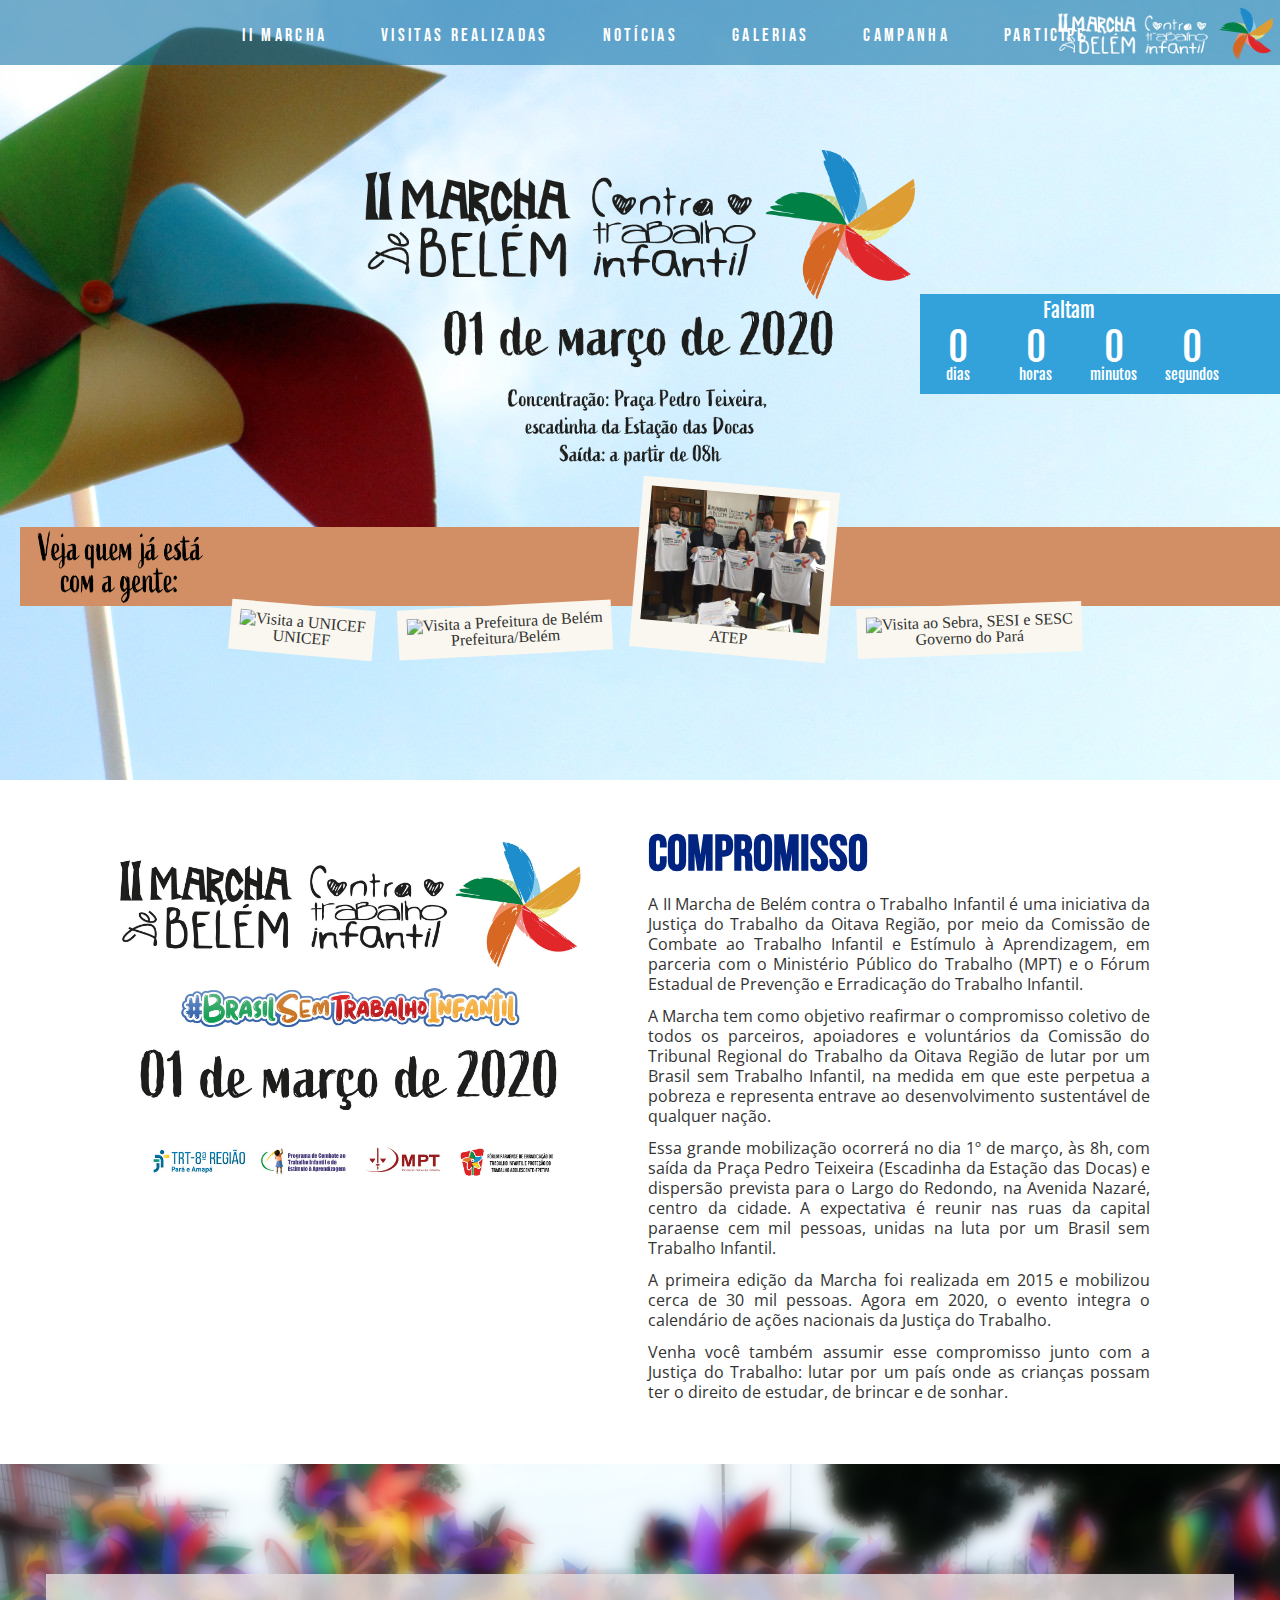
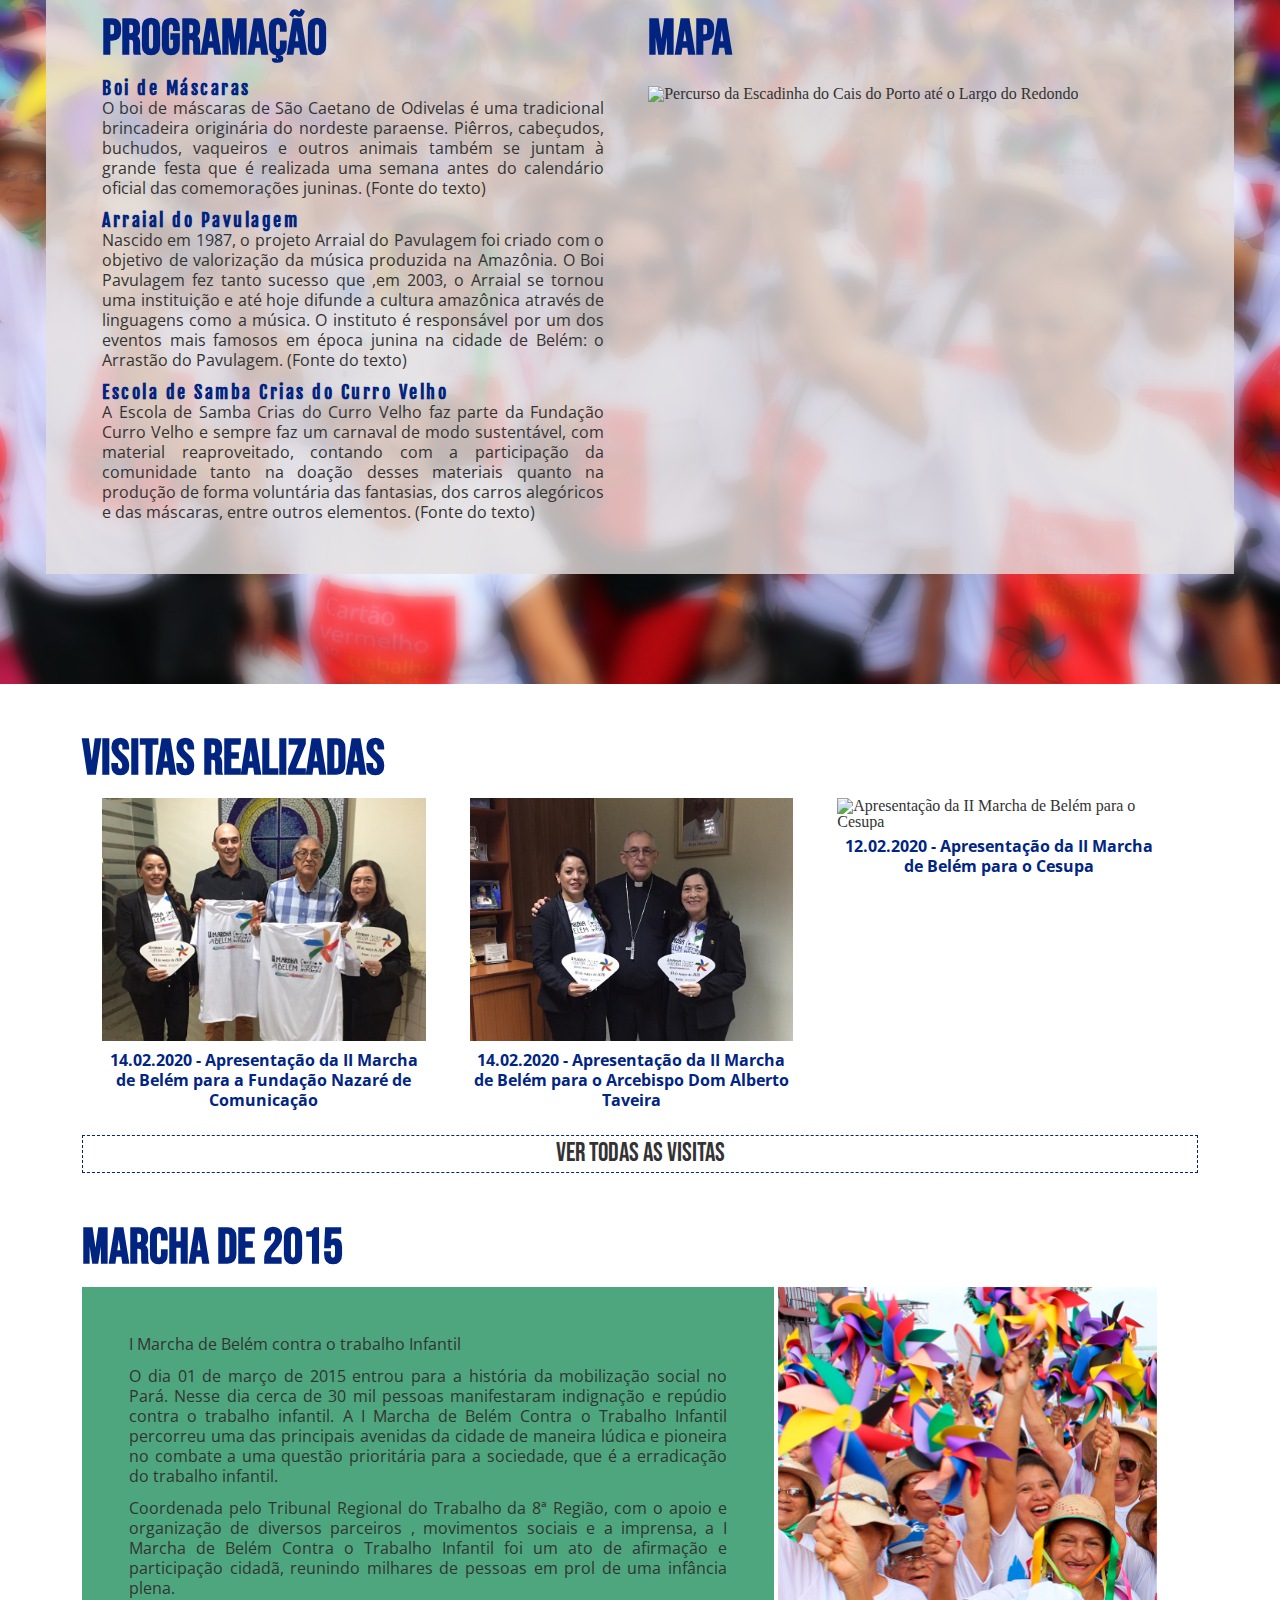
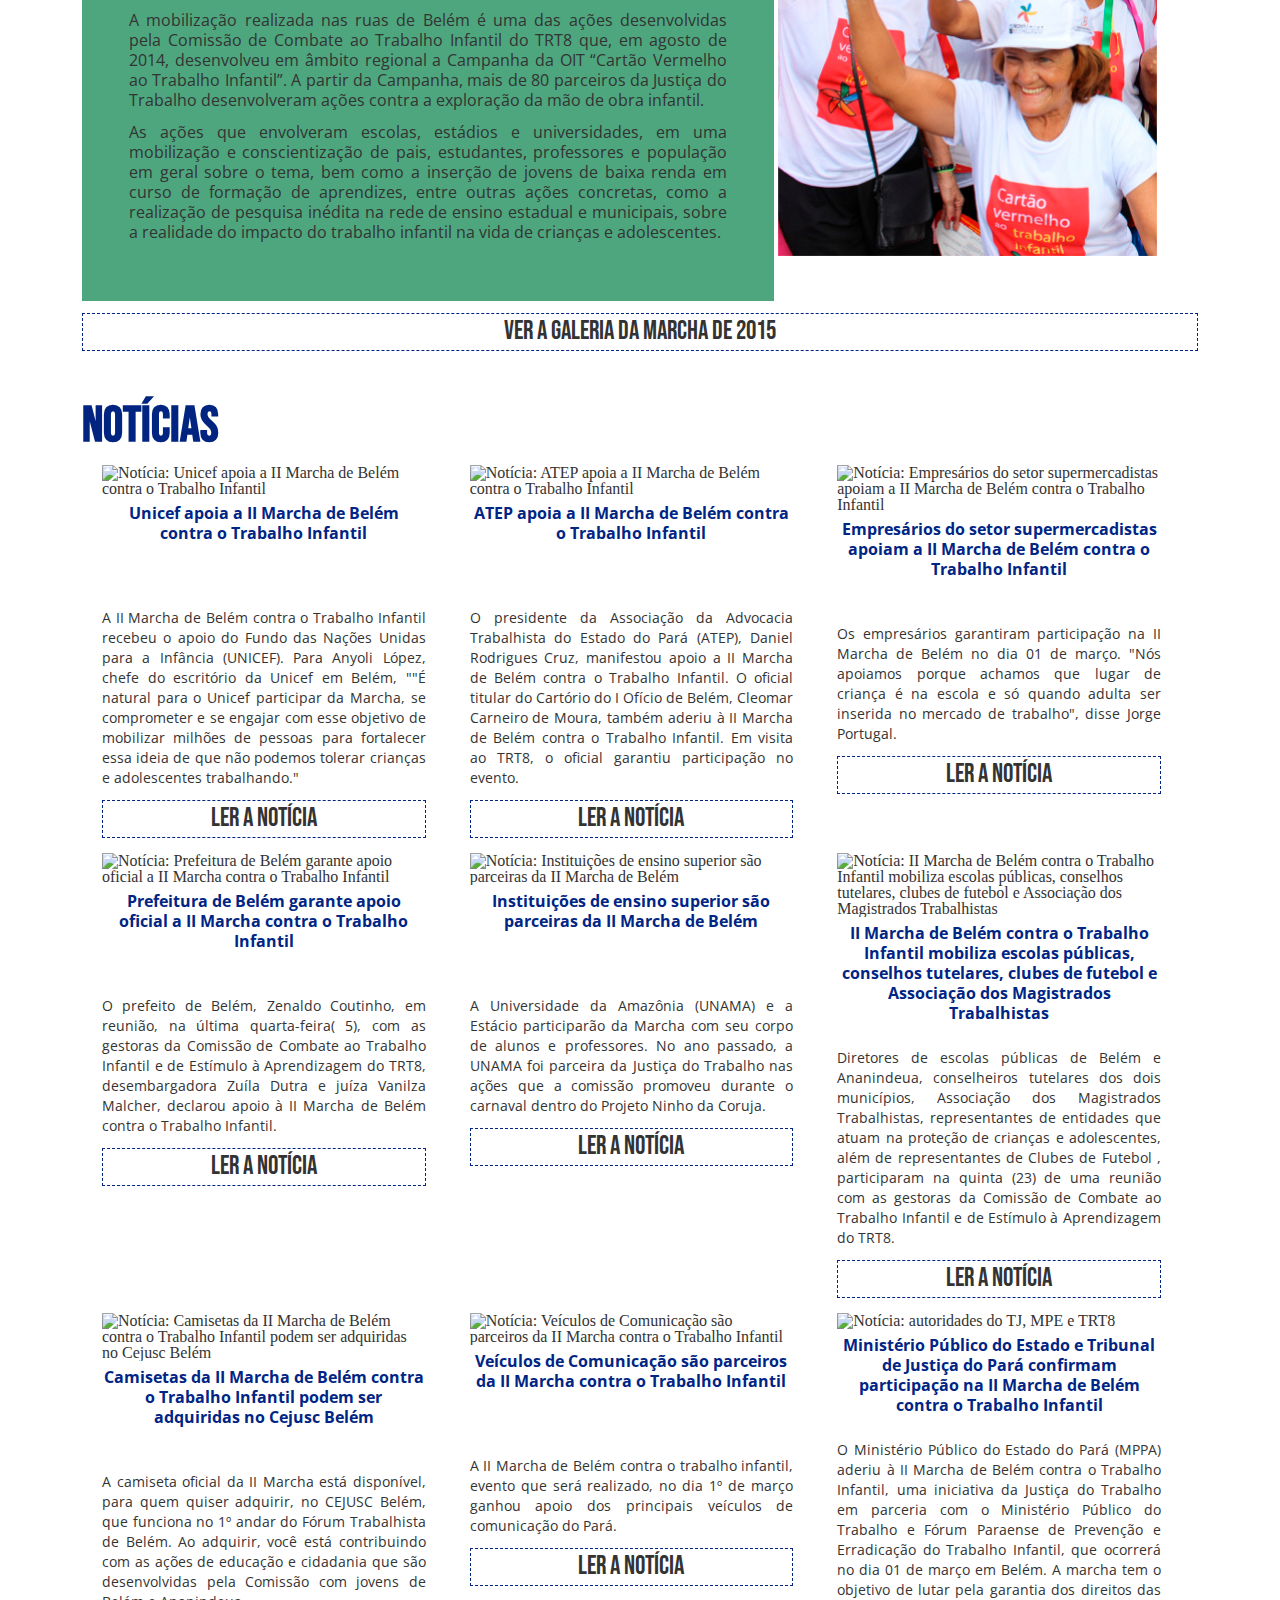
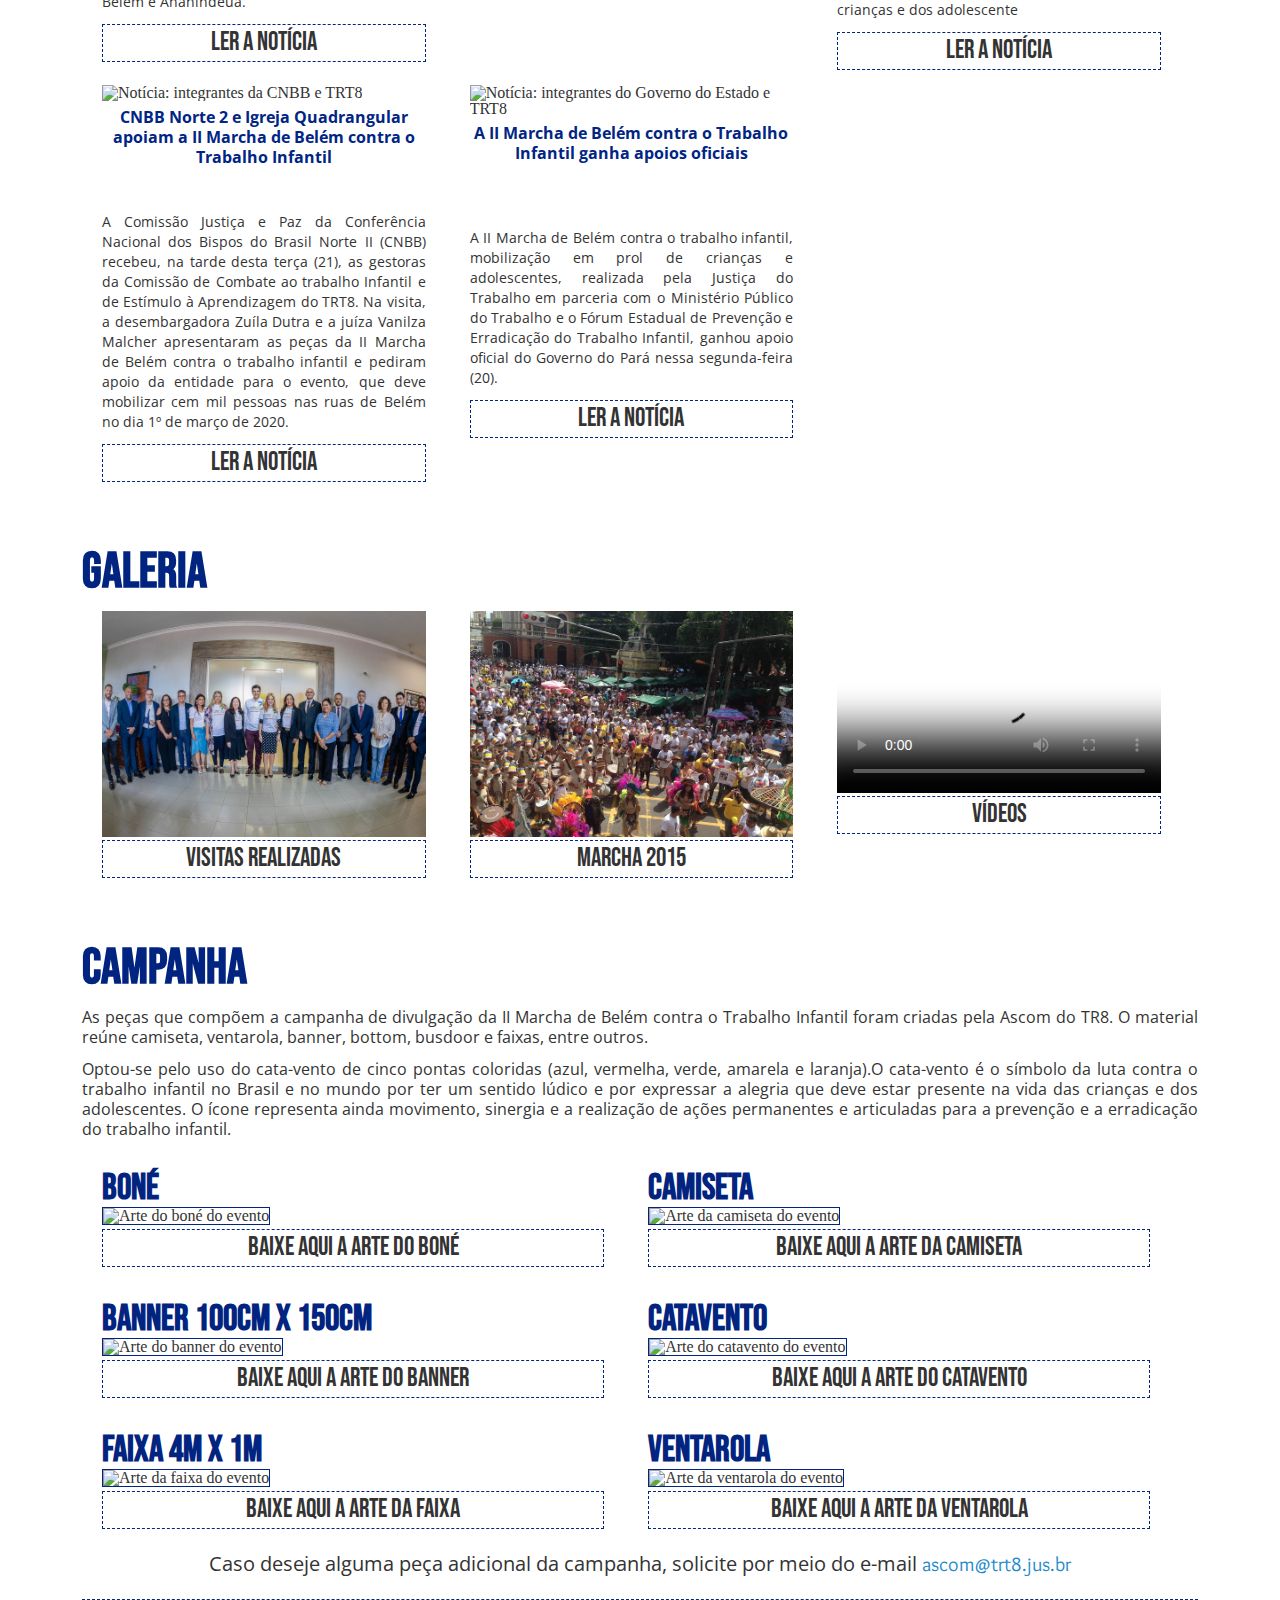
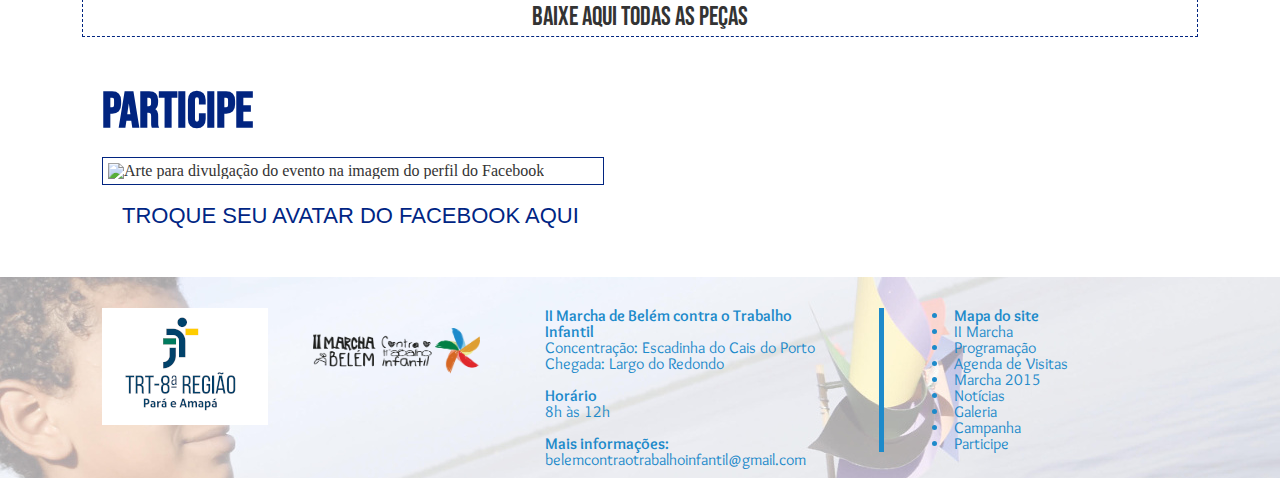
==== commit 773d3256: "noticias atualizadas" ====
--- a/prototype/trt8-hotsite-ii-marcha/index.html
+++ b/prototype/trt8-hotsite-ii-marcha/index.html
@@ -264,6 +264,26 @@
         <div class="xp-section-wrapper">
             <h2 class="xp-section-title">NOTÍCIAS</h2>
             <div class="xp-col-3">
+                <img src="/sites/portal/files/images/noticia/7701_unicef_apoia_a_ii_marcha_de_belem_contra_o_trabalho_infantil.jpg"
+                alt="Notícia: Unicef apoia a II Marcha de Belém contra o Trabalho Infantil">
+                <h3 class="xp-image-title">Unicef apoia a II Marcha de Belém contra o Trabalho Infantil</h3>
+                <div class="xp-section-text">
+                    <p>A II Marcha de Belém contra o Trabalho Infantil recebeu o apoio do Fundo das Nações Unidas para a Infância (UNICEF). Para Anyoli López, chefe do escritório da Unicef em Belém, ""É natural para o Unicef participar da Marcha, se comprometer e se engajar com esse objetivo de mobilizar milhões de pessoas para fortalecer essa ideia de que não podemos tolerar crianças e adolescentes trabalhando."</p>
+                </div>
+                <a class="xp-see-more" href="/noticias/2020/unicef-apoia-ii-marcha-de-belem-contra-o-trabalho-infantil"
+                target="_blank" rel="noopener noreferrer">LER A NOTÍCIA</a>
+            </div>
+            <div class="xp-col-3">
+                <img src="/sites/portal/files/images/noticia/7688_atep_apoia_a_ii_marcha_de_belem_contra_o_trabalho_infantil.jpg"
+                alt="Notícia: ATEP apoia a II Marcha de Belém contra o Trabalho Infantil">
+                <h3 class="xp-image-title">ATEP apoia a II Marcha de Belém contra o Trabalho Infantil</h3>
+                <div class="xp-section-text">
+                    <p>O presidente da Associação da Advocacia Trabalhista do Estado do Pará (ATEP), Daniel Rodrigues Cruz, manifestou apoio a II Marcha de Belém contra o Trabalho Infantil. O oficial titular do Cartório do I Ofício de Belém, Cleomar Carneiro de Moura, também aderiu à II Marcha de Belém contra o Trabalho Infantil. Em visita ao TRT8, o oficial garantiu participação no evento.</p>
+                </div>
+                <a class="xp-see-more" href="/noticias/2020/atep-apoia-ii-marcha-de-belem-contra-o-trabalho-infantil"
+                target="_blank" rel="noopener noreferrer">LER A NOTÍCIA</a>
+            </div>
+            <div class="xp-col-3">
                 <img src="/sites/portal/files/images/noticia/7662_empresarios_do_setor_supermercadistas_apoiam_a_ii_marcha_de_belem_contra_o_trabalho_infantil.jpg"
                 alt="Notícia: Empresários do setor supermercadistas apoiam a II Marcha de Belém contra o Trabalho Infantil">
                 <h3 class="xp-image-title">Empresários do setor supermercadistas apoiam a II Marcha de Belém contra o Trabalho Infantil</h3>
@@ -273,7 +293,6 @@
                 <a class="xp-see-more" href="/noticias/2020/empresarios-do-setor-supermercadistas-apoiam-ii-marcha-de-belem-contra-o-trabalho"
                 target="_blank" rel="noopener noreferrer">LER A NOTÍCIA</a>
             </div>
-
             <div class="xp-col-3">
                 <img src="/sites/portal/files/images/noticia/7653_prefeitura_de_belem_garante_apoio_oficial_a_ii_marcha_contra_o_trabalho_infantil.jpg"
                 alt="Notícia: Prefeitura de Belém garante apoio oficial a II Marcha contra o Trabalho Infantil">
@@ -284,8 +303,6 @@
                 <a class="xp-see-more" href="/noticias/2020/prefeitura-de-belem-garante-apoio-oficial-ii-marcha-contra-o-trabalho-infantil"
                 target="_blank" rel="noopener noreferrer">LER A NOTÍCIA</a>
             </div>
-
-
             <div class="xp-col-3">
                 <img src="/sites/portal/files/images/noticia/7644_instituicoes_de_ensino_superior_sao_parceiras_da_ii_marcha_de_belem.jpg"
                 alt="Notícia: Instituições de ensino superior são parceiras da II Marcha de Belém">
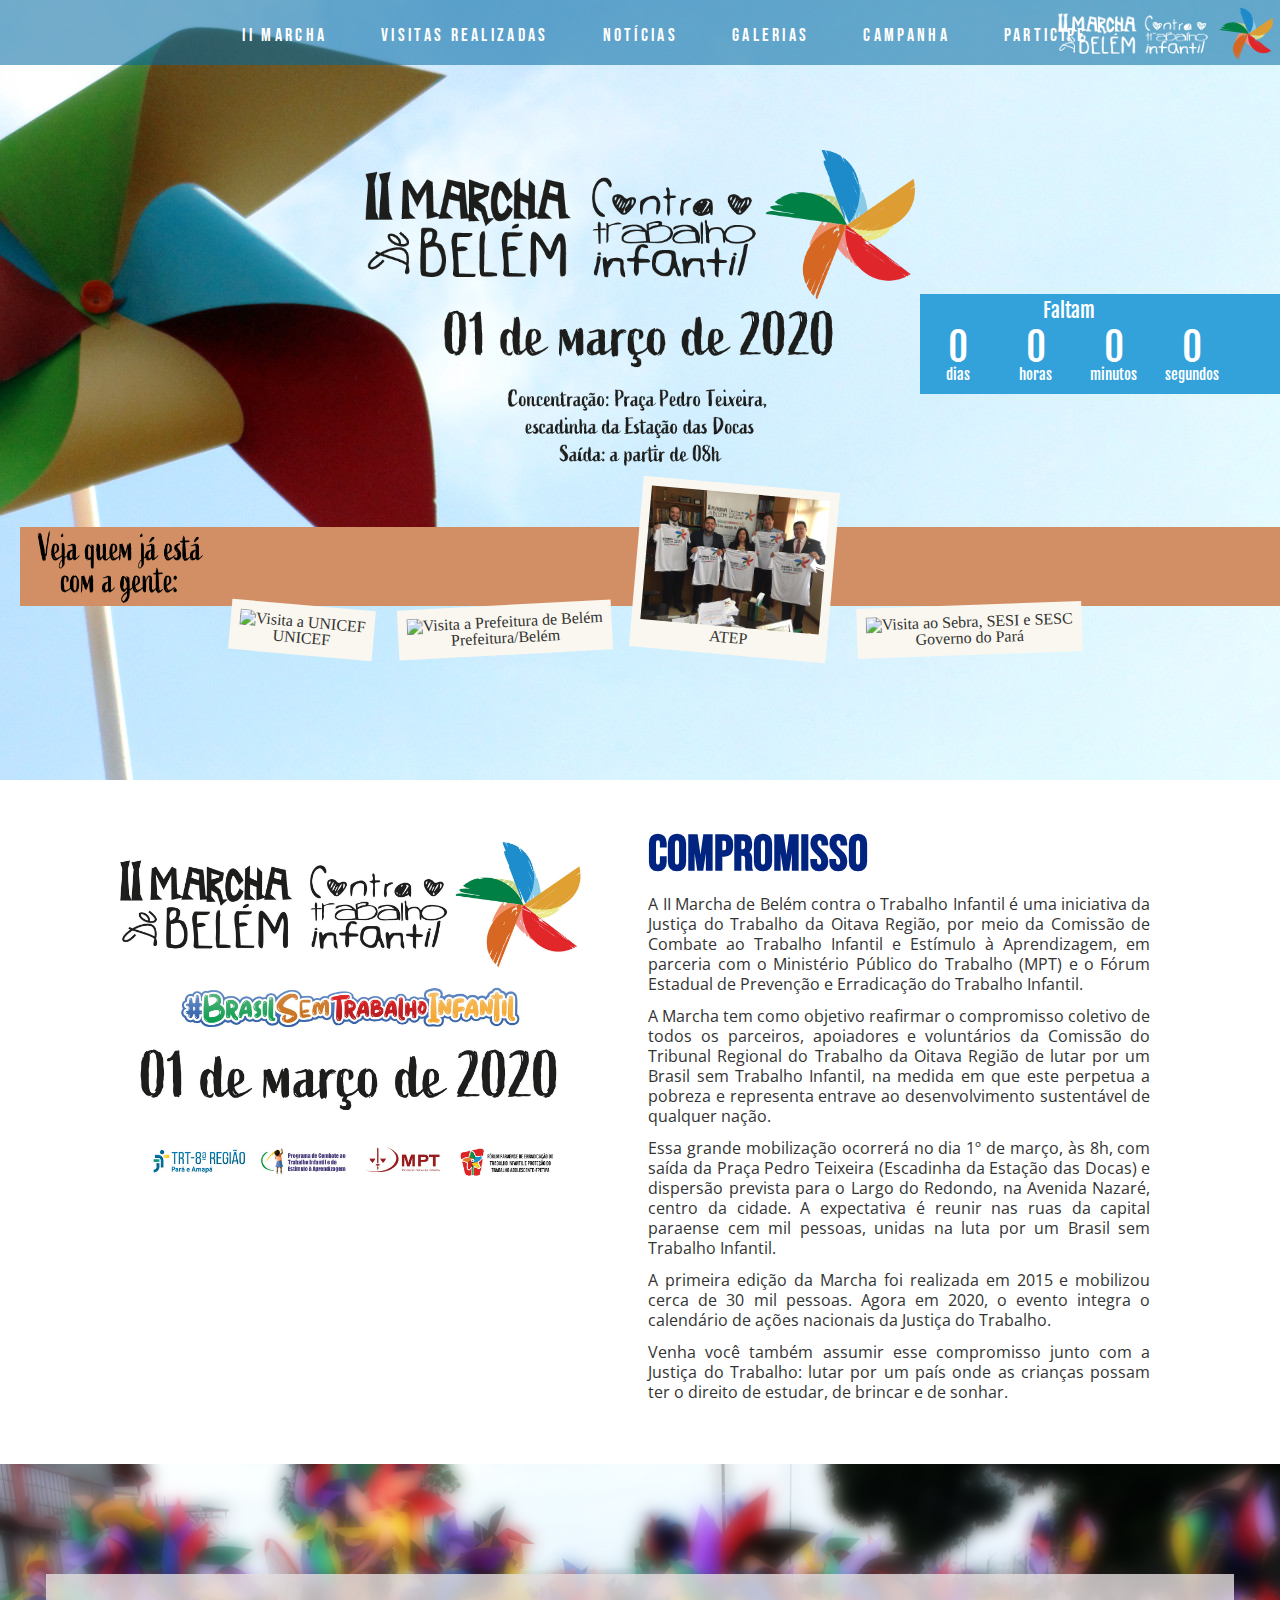
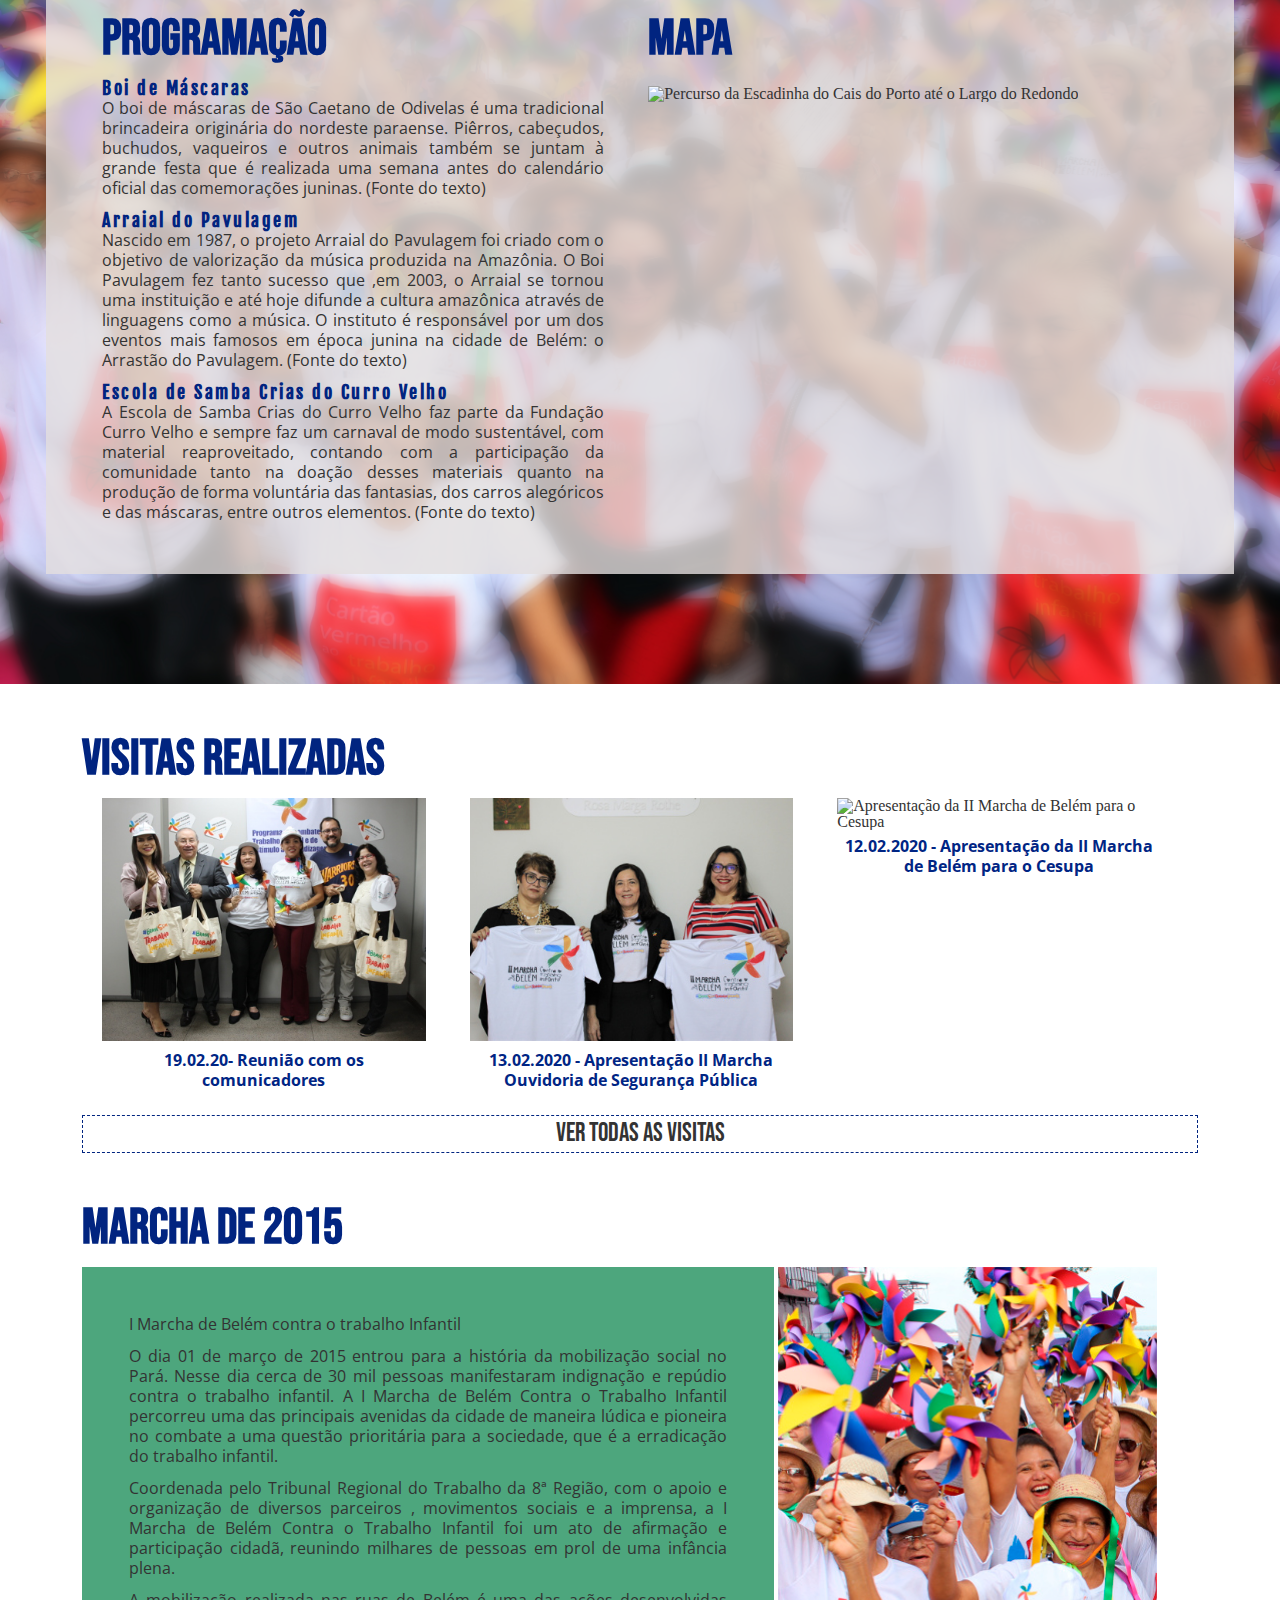
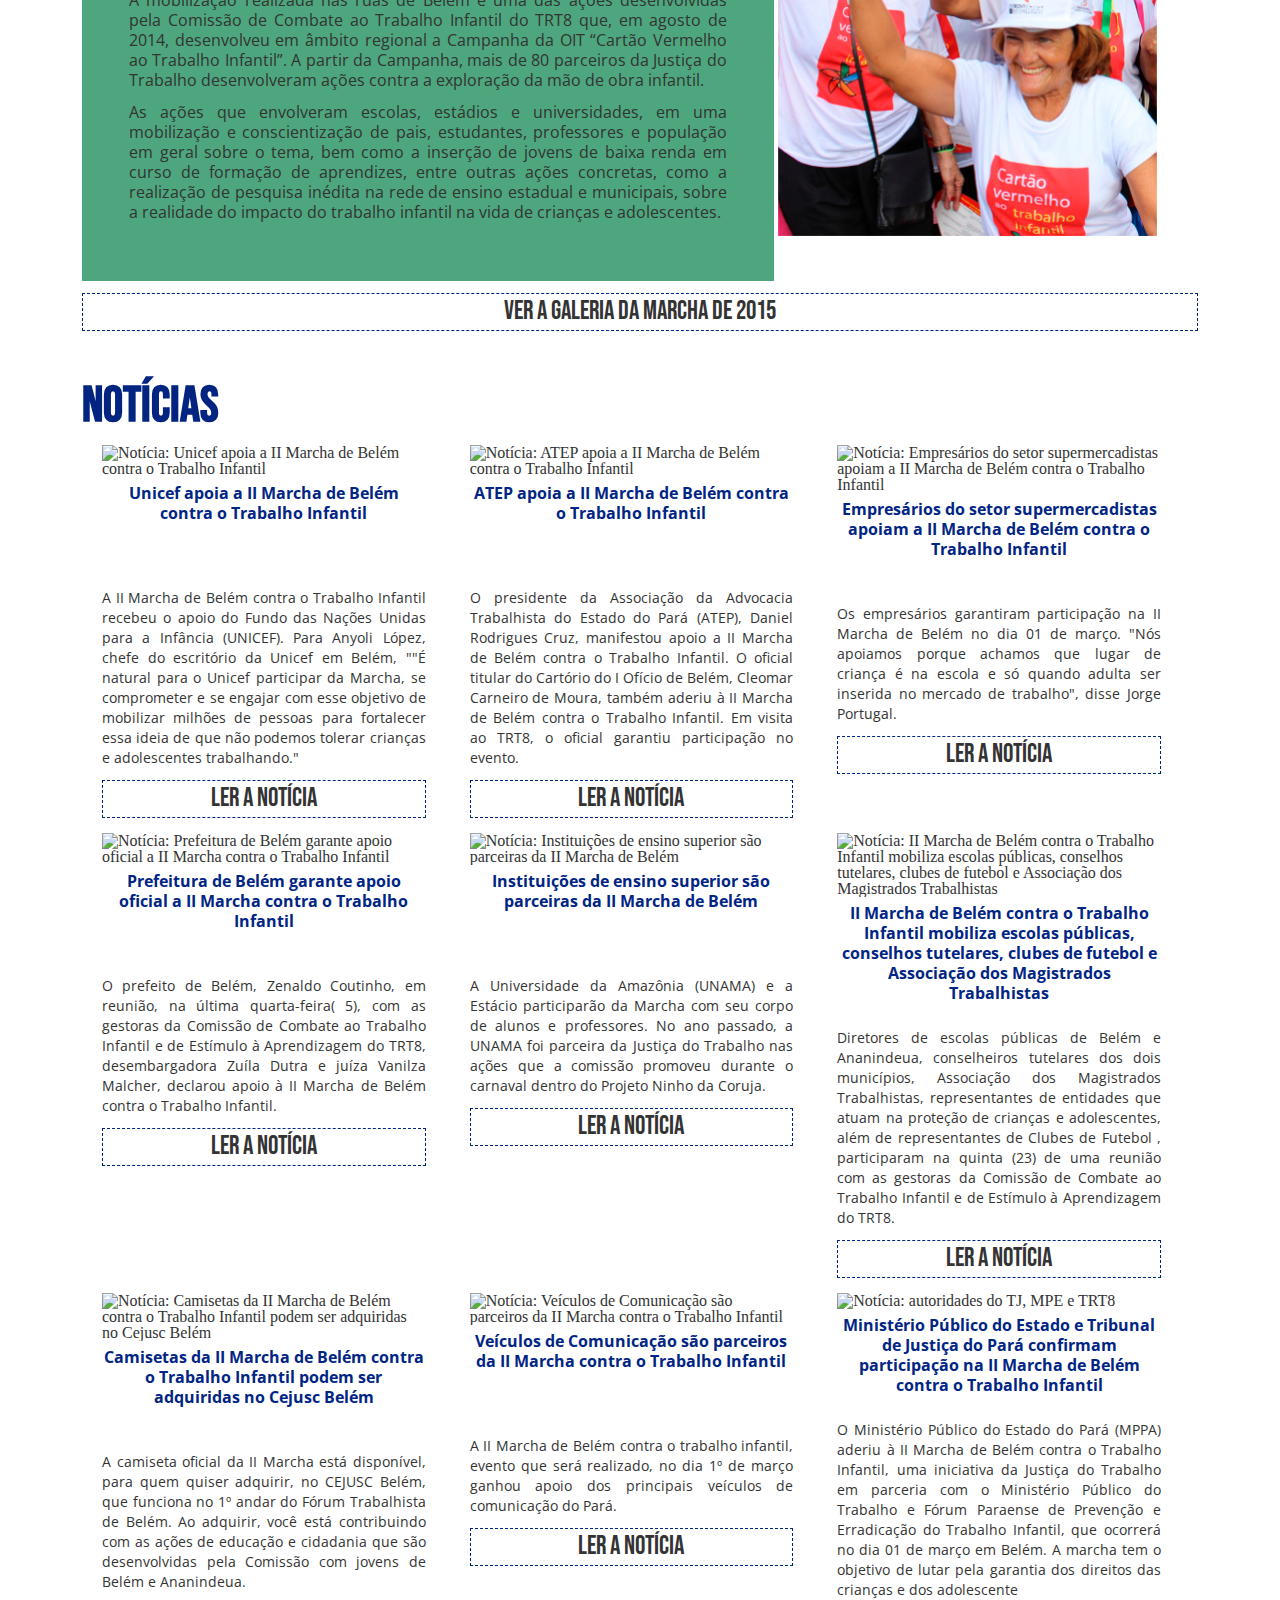
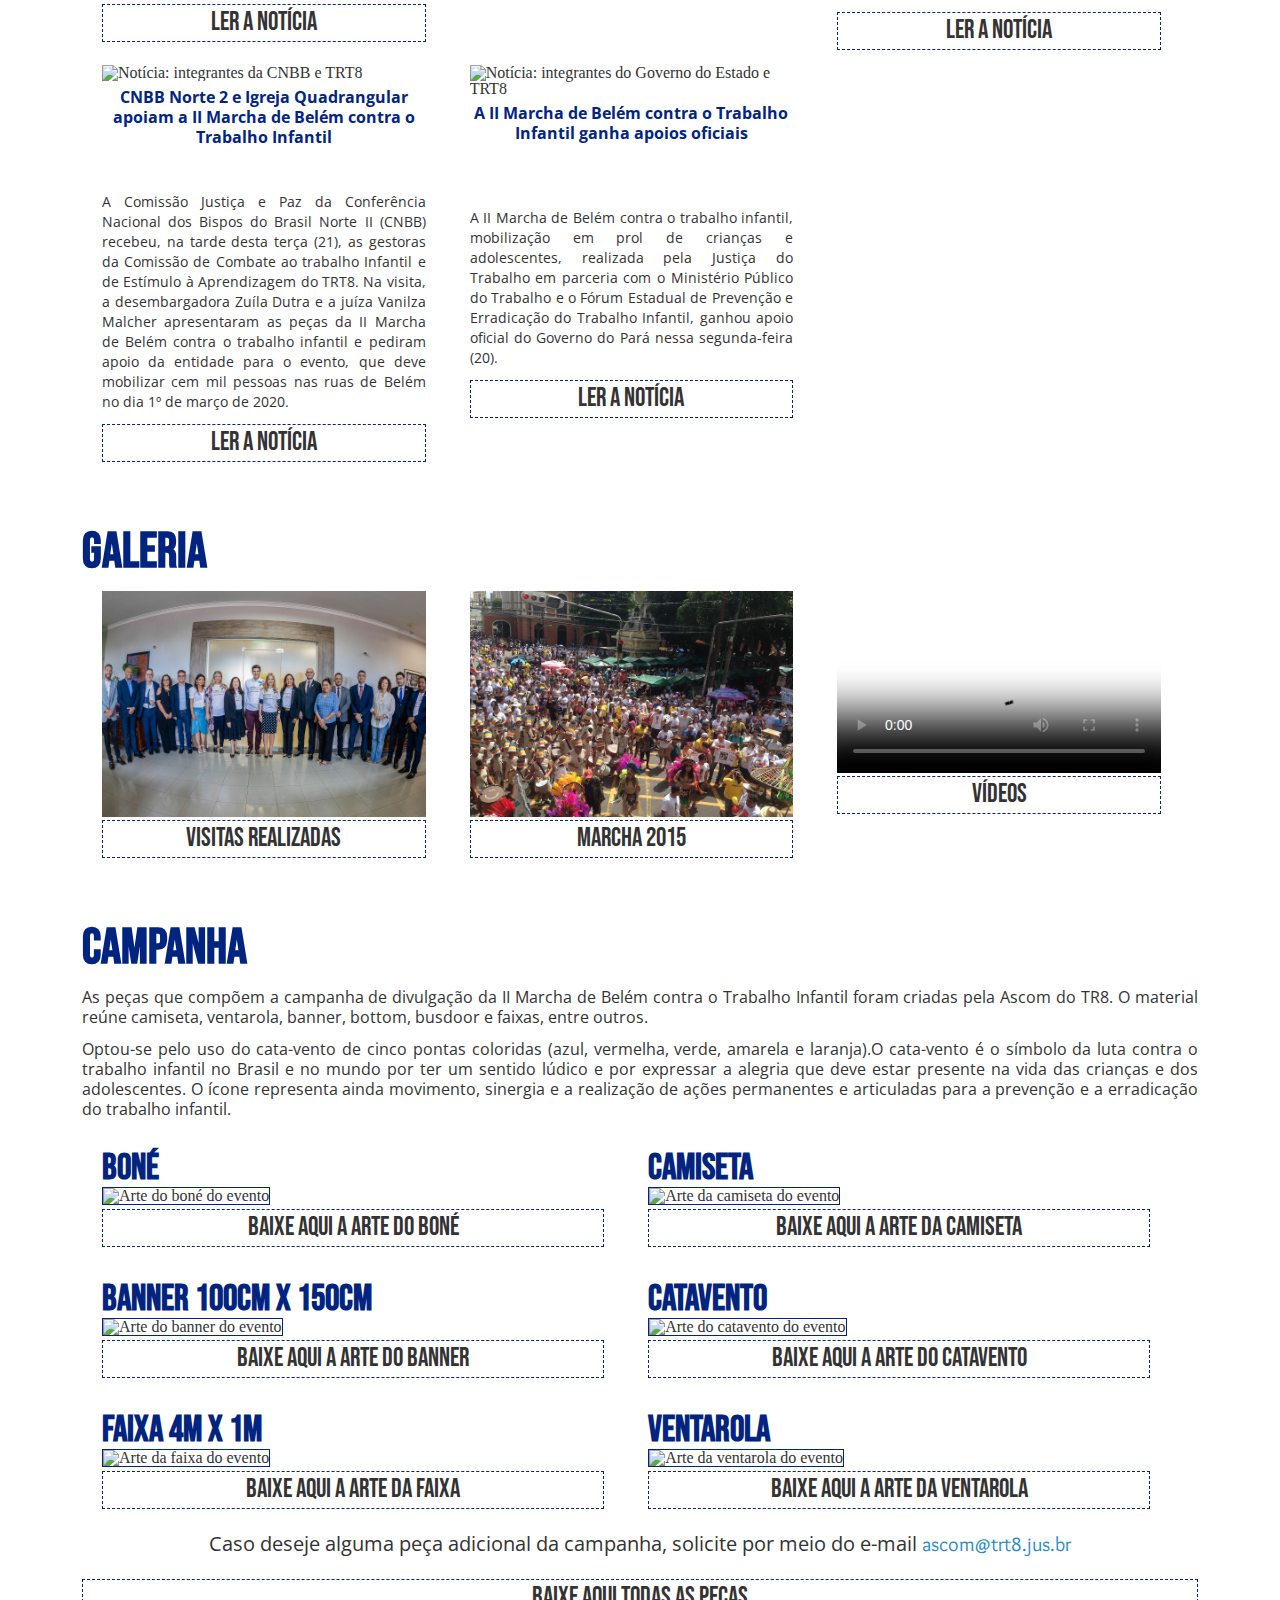
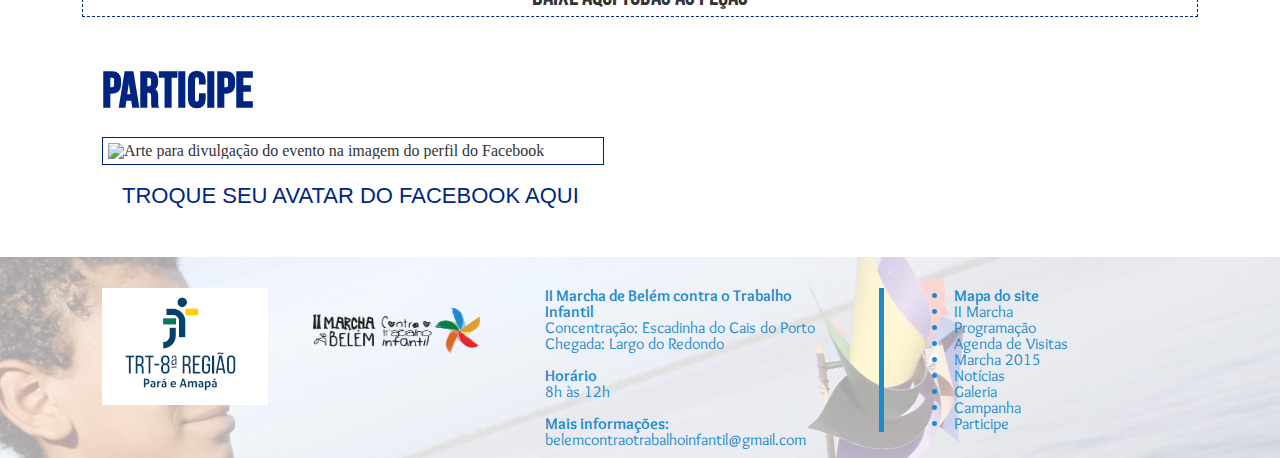
==== commit 214b9019: "visitas realizadas atualizadas" ====
--- a/prototype/trt8-hotsite-ii-marcha/index.html
+++ b/prototype/trt8-hotsite-ii-marcha/index.html
@@ -194,12 +194,12 @@
         <div class="xp-section-wrapper">
             <h2 class="xp-section-title">VISITAS REALIZADAS</h2>
             <div class="xp-col-3">
-                <img src="img/visita-fundacao-nazare.jpg" alt="Apresentação da II Marcha de Belém para a Fundação Nazaré de Comunicação">
-                <p class="xp-image-title">14.02.2020 - Apresentação da II Marcha de Belém para a Fundação Nazaré de Comunicação</p>
-            </div>
-            <div class="xp-col-3">
-                <img src="img/visita-arcebispo-belem.jpg" alt="Apresentação da II Marcha de Belém para o Arcebispo Dom Alberto Taveira">
-                <p class="xp-image-title">14.02.2020 - Apresentação da II Marcha de Belém para o Arcebispo Dom Alberto Taveira</p>
+                <img src="img/visita-comunicadores.jpg" alt="Reunião com os comunicadores">
+                <p class="xp-image-title">19.02.20- Reunião com os comunicadores</p>
+            </div>
+            <div class="xp-col-3">
+                <img src="img/visita-ouvidoria-seg-publica.jpg" alt="Apresentação II Marcha Ouvidoria de Segurança Pública">
+                <p class="xp-image-title">13.02.2020 - Apresentação II Marcha Ouvidoria de Segurança Pública</p>
             </div>
             <div class="xp-col-3">
                 <img src="img/visita-cesupa.jpg" alt="Apresentação da II Marcha de Belém para o Cesupa">
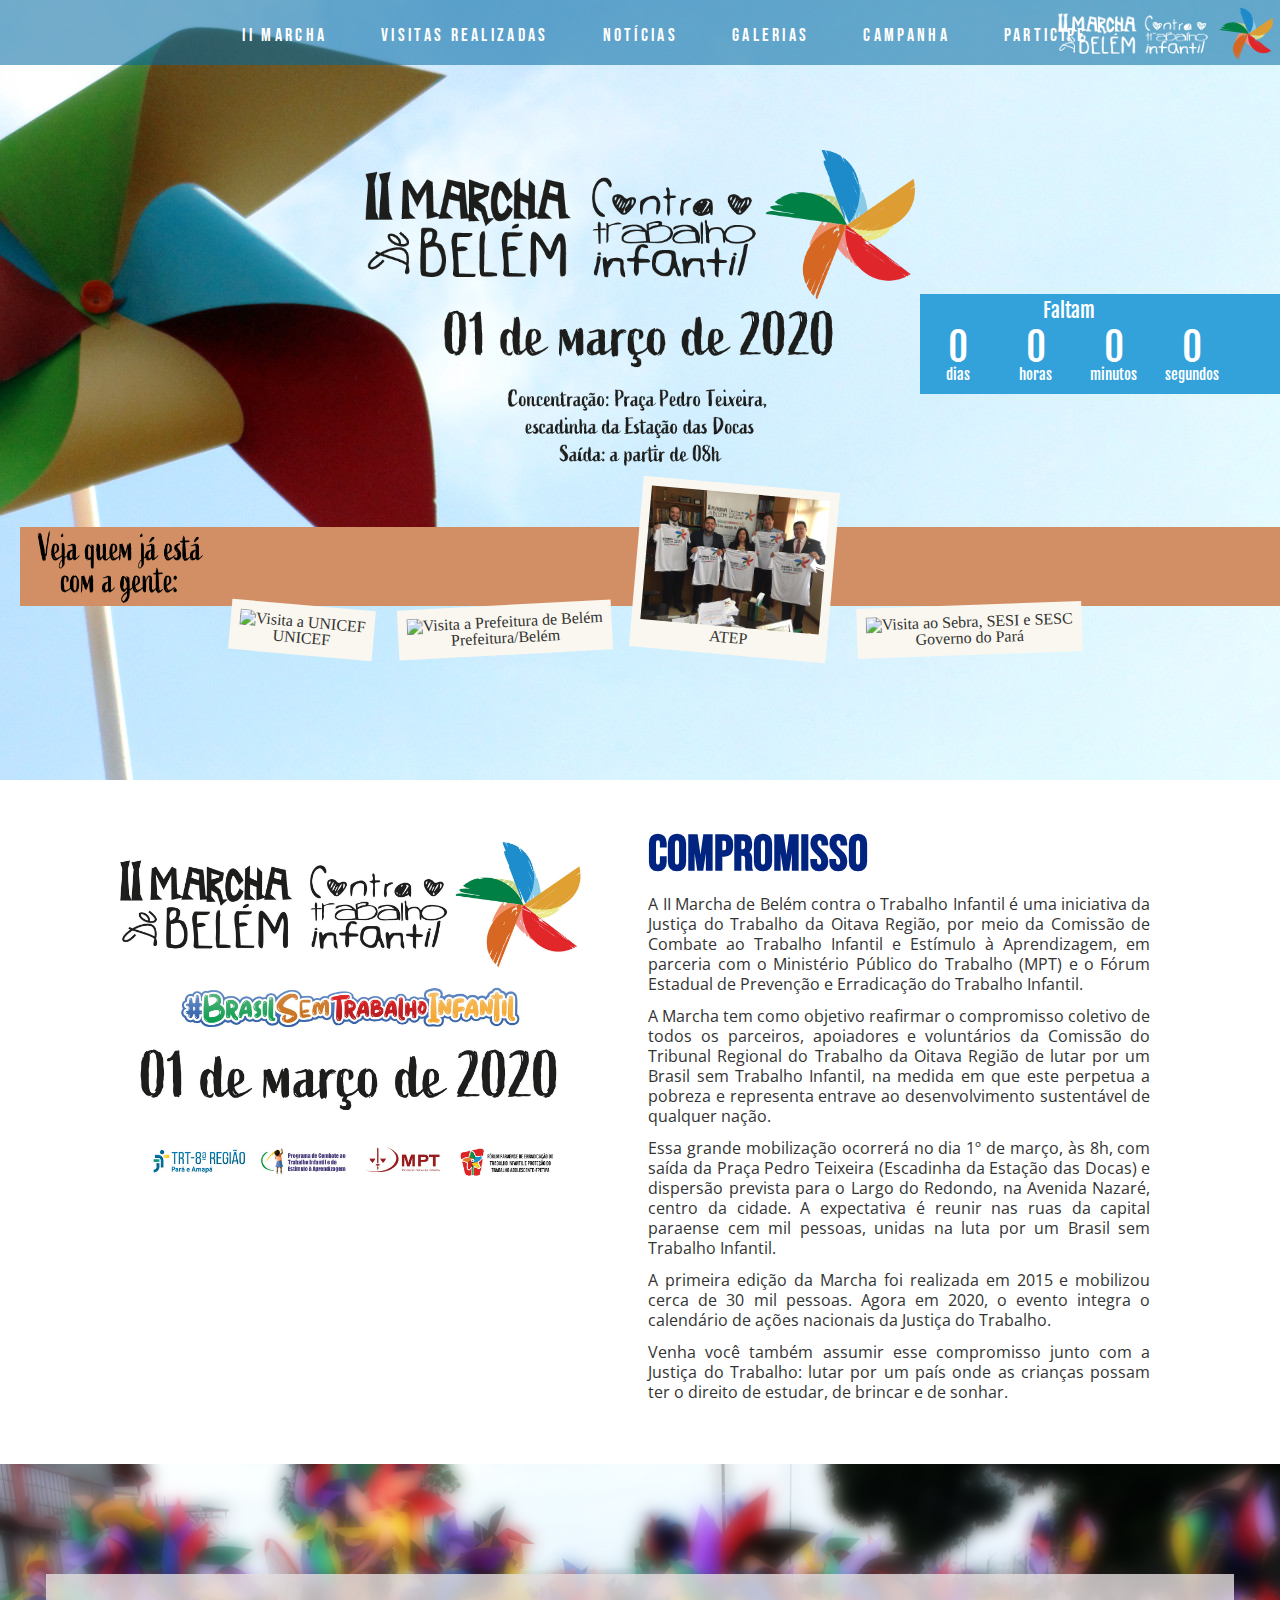
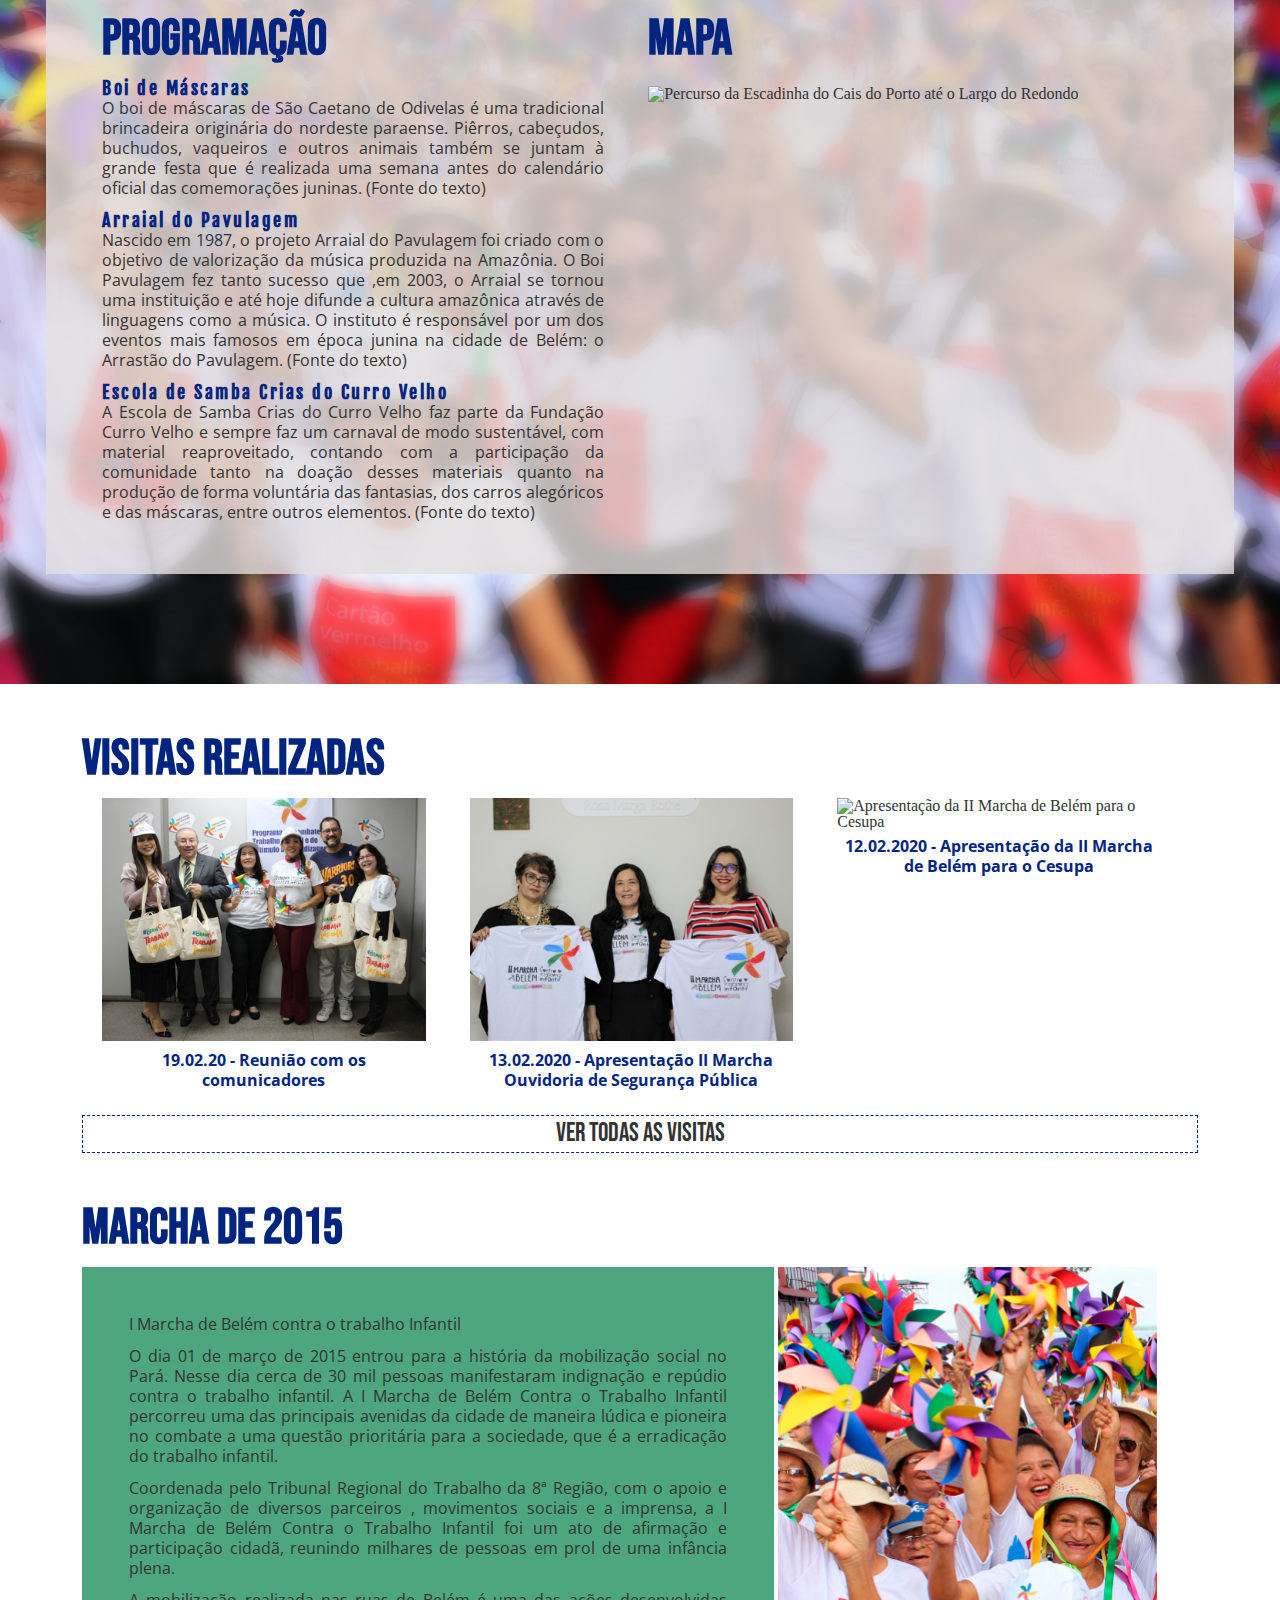
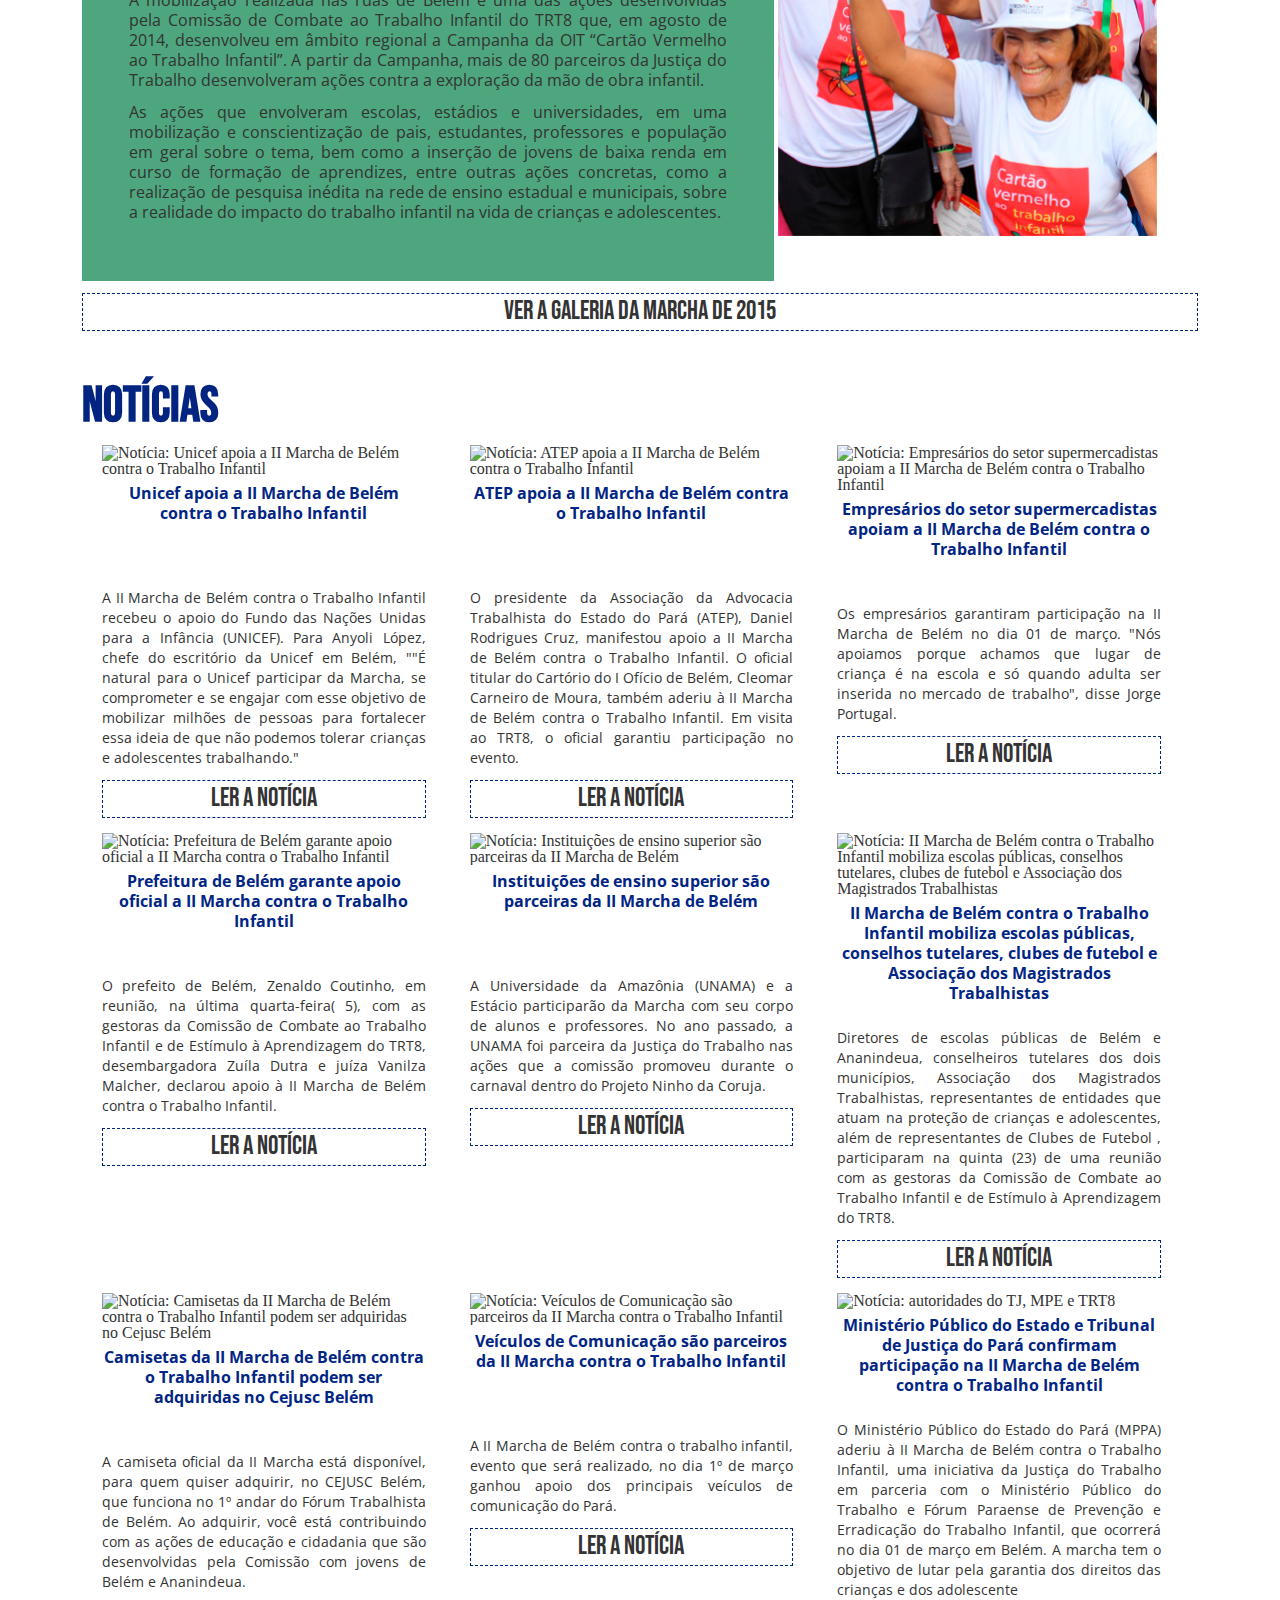
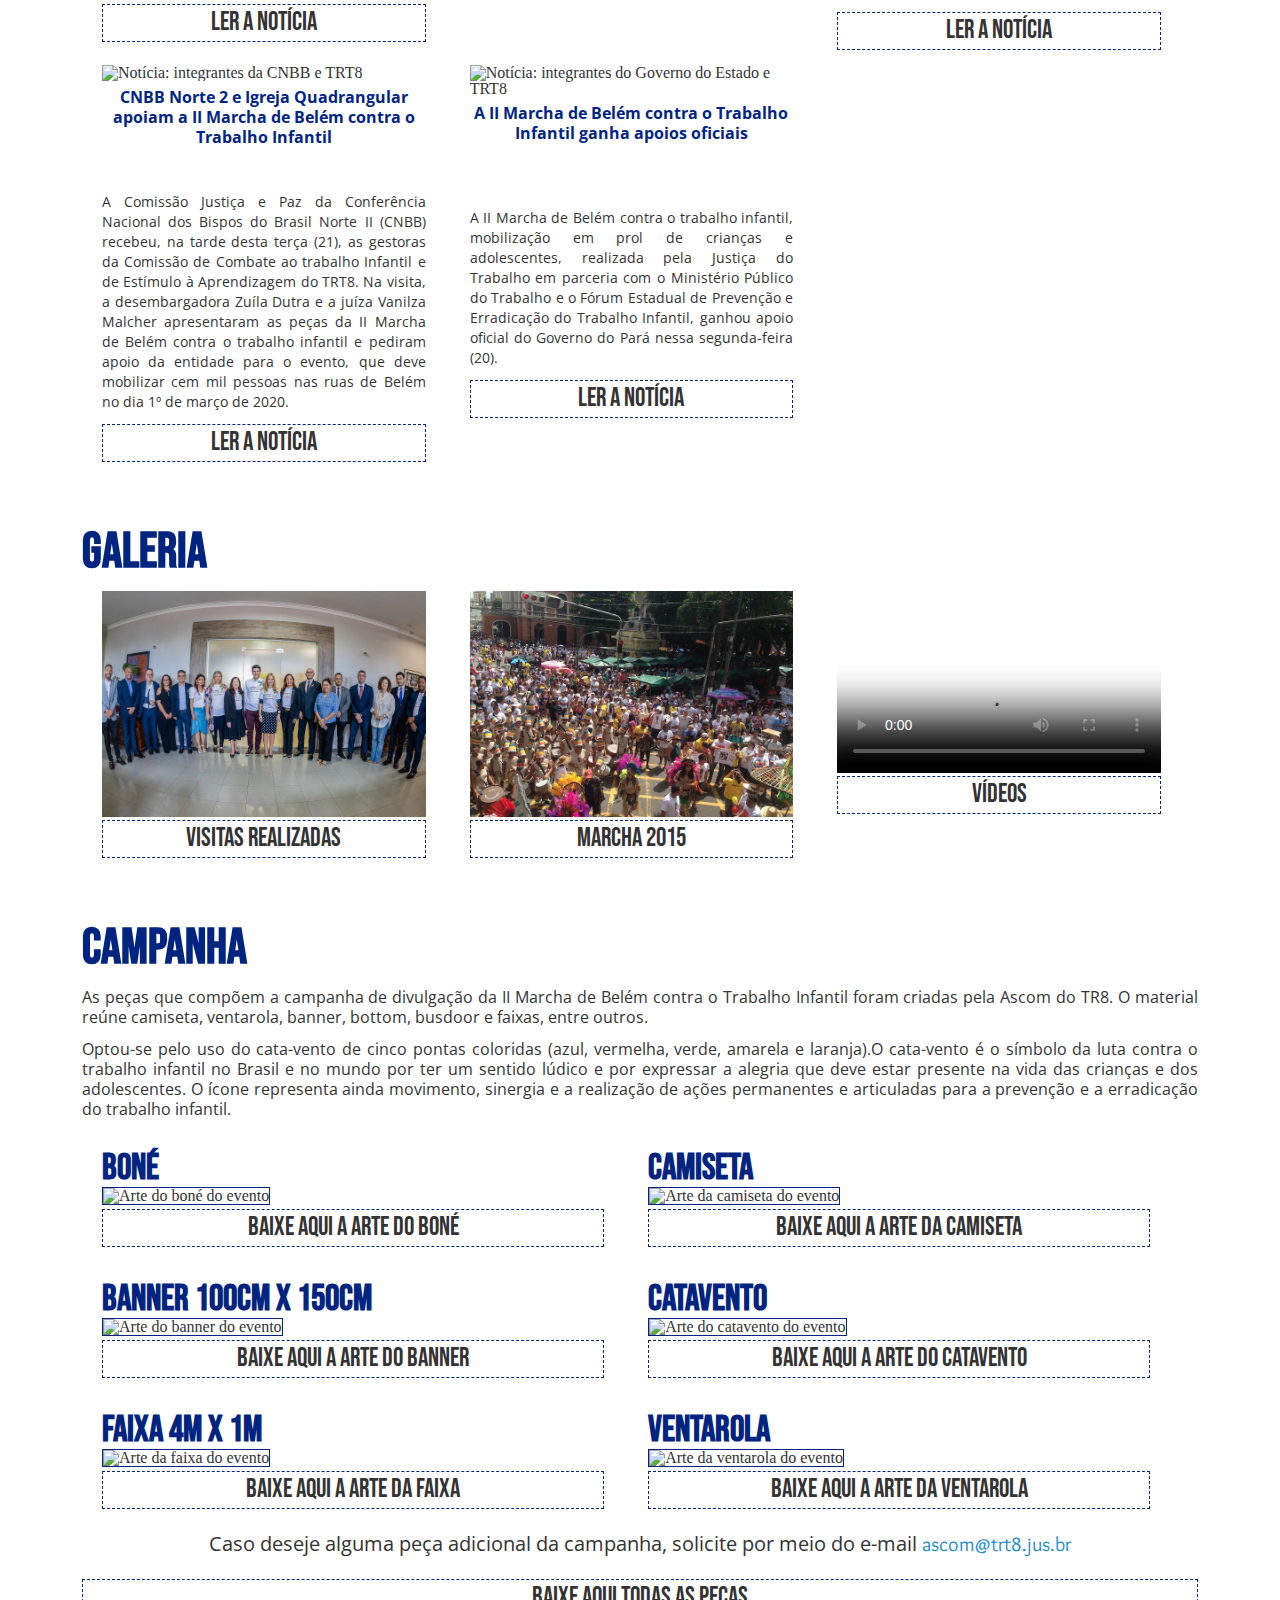
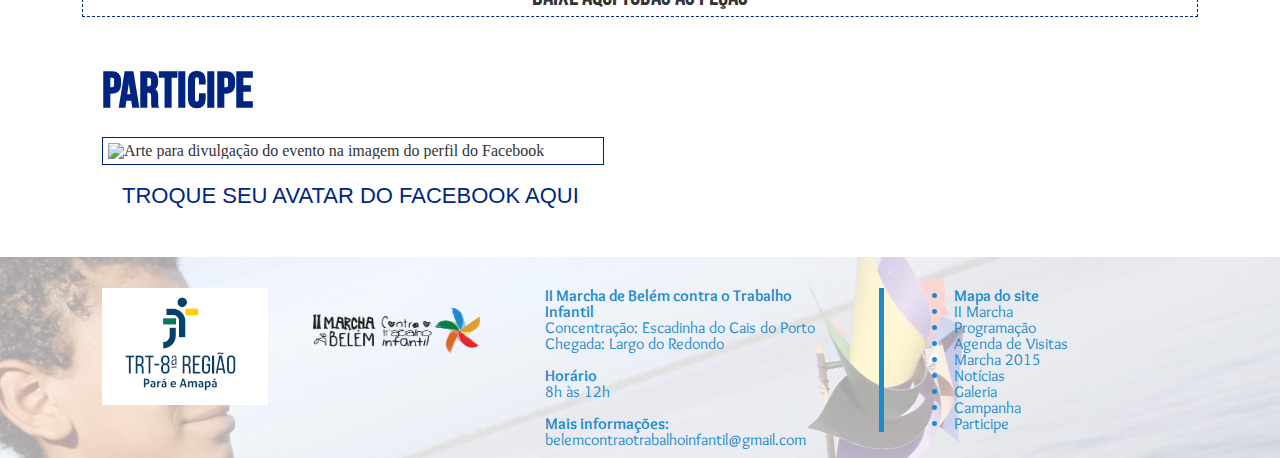
==== commit 677314f0: "visitas realizadas atualizadas" ====
--- a/prototype/trt8-hotsite-ii-marcha/index.html
+++ b/prototype/trt8-hotsite-ii-marcha/index.html
@@ -195,7 +195,7 @@
             <h2 class="xp-section-title">VISITAS REALIZADAS</h2>
             <div class="xp-col-3">
                 <img src="img/visita-comunicadores.jpg" alt="Reunião com os comunicadores">
-                <p class="xp-image-title">19.02.20- Reunião com os comunicadores</p>
+                <p class="xp-image-title">19.02.20 - Reunião com os comunicadores</p>
             </div>
             <div class="xp-col-3">
                 <img src="img/visita-ouvidoria-seg-publica.jpg" alt="Apresentação II Marcha Ouvidoria de Segurança Pública">
@@ -405,8 +405,8 @@
             </div>
             <div class="xp-col-3">
                 <video preload="metadata" controls="controls"
-                poster="marcha-redes-sociais.jpg" width="560" height="315">
-                    <source src="marcha-redes-sociais.mp4" type="video/mp4">
+                poster="dona-preguica.jpg" width="560" height="315">
+                    <source src="dona-preguica.mp4" type="video/mp4">
                 </video>
                 <p><a class="xp-see-more" href="https://www.flickr.com/photos/186637890@N08/albums/72157712802840533" target="_blank" rel="noopener noreferrer">Vídeos</a></p>
             </div>
